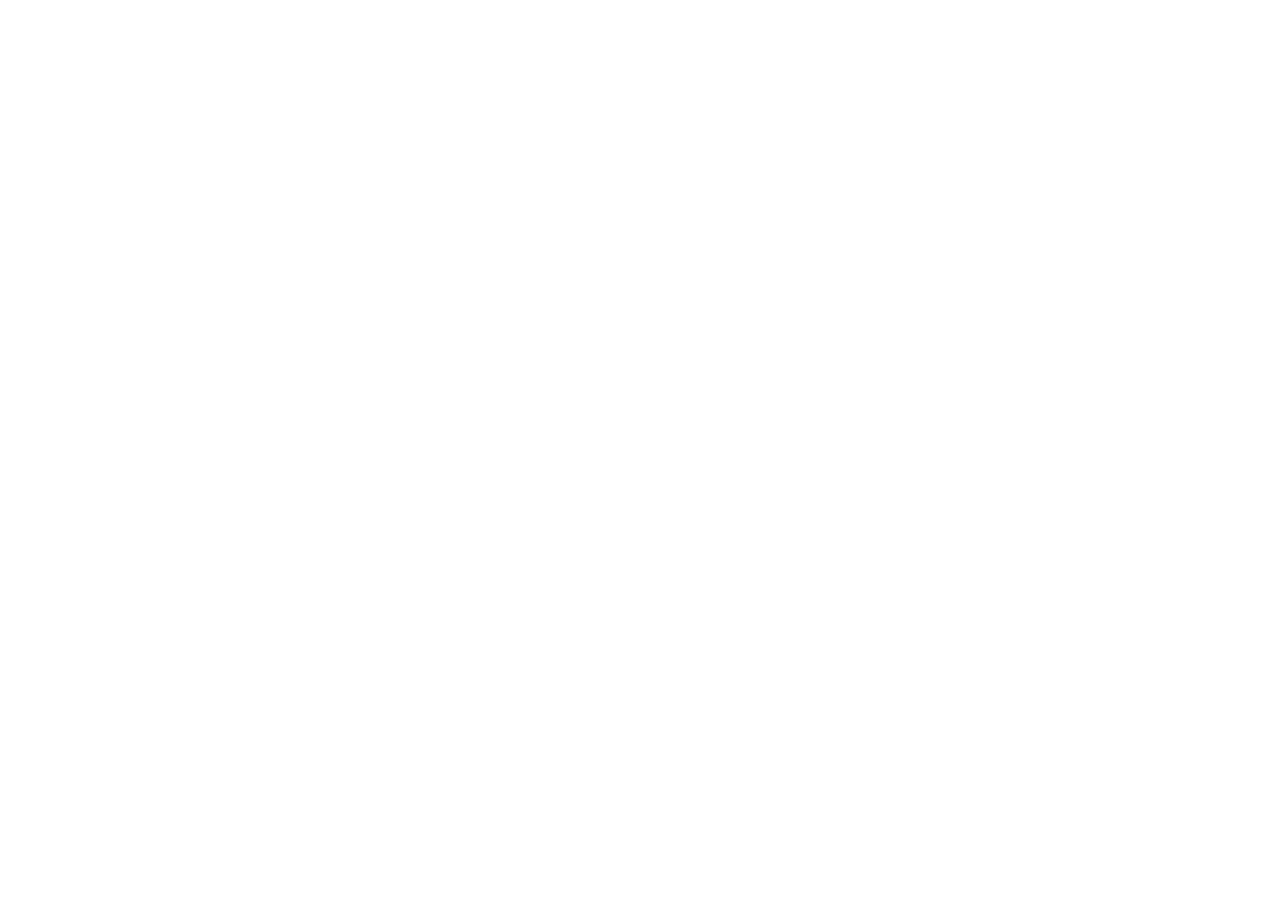
==== index.html @ 347a0964 "first commit" ====
<!DOCTYPE html>
<html lang="en">
  <head>
    <title>SKY PNR||</title>
    <!-- Required meta tags -->
    <meta charset="utf-8" />
    <meta
      name="viewport"
      content="width=device-width, initial-scale=1, shrink-to-fit=no"
    />
    <!-- Bootstrap CSS v5.2.0-beta1 -->
    <link
      rel="stylesheet"
      href="https://cdn.jsdelivr.net/npm/bootstrap@5.2.0-beta1/dist/css/bootstrap.min.css"
      integrity="sha384-0evHe/X+R7YkIZDRvuzKMRqM+OrBnVFBL6DOitfPri4tjfHxaWutUpFmBp4vmVor"
      crossorigin="anonymous"
    />
  </head>
  <body>
    <!-- Bootstrap JavaScript Libraries -->
    <script
      src="https://cdn.jsdelivr.net/npm/@popperjs/core@2.11.5/dist/umd/popper.min.js"
      integrity="sha384-Xe+8cL9oJa6tN/veChSP7q+mnSPaj5Bcu9mPX5F5xIGE0DVittaqT5lorf0EI7Vk"
      crossorigin="anonymous"
    ></script>

    <script
      src="https://cdn.jsdelivr.net/npm/bootstrap@5.2.0-beta1/dist/js/bootstrap.min.js"
      integrity="sha384-kjU+l4N0Yf4ZOJErLsIcvOU2qSb74wXpOhqTvwVx3OElZRweTnQ6d31fXEoRD1Jy"
      crossorigin="anonymous"
    ></script>
  </body>
</html>
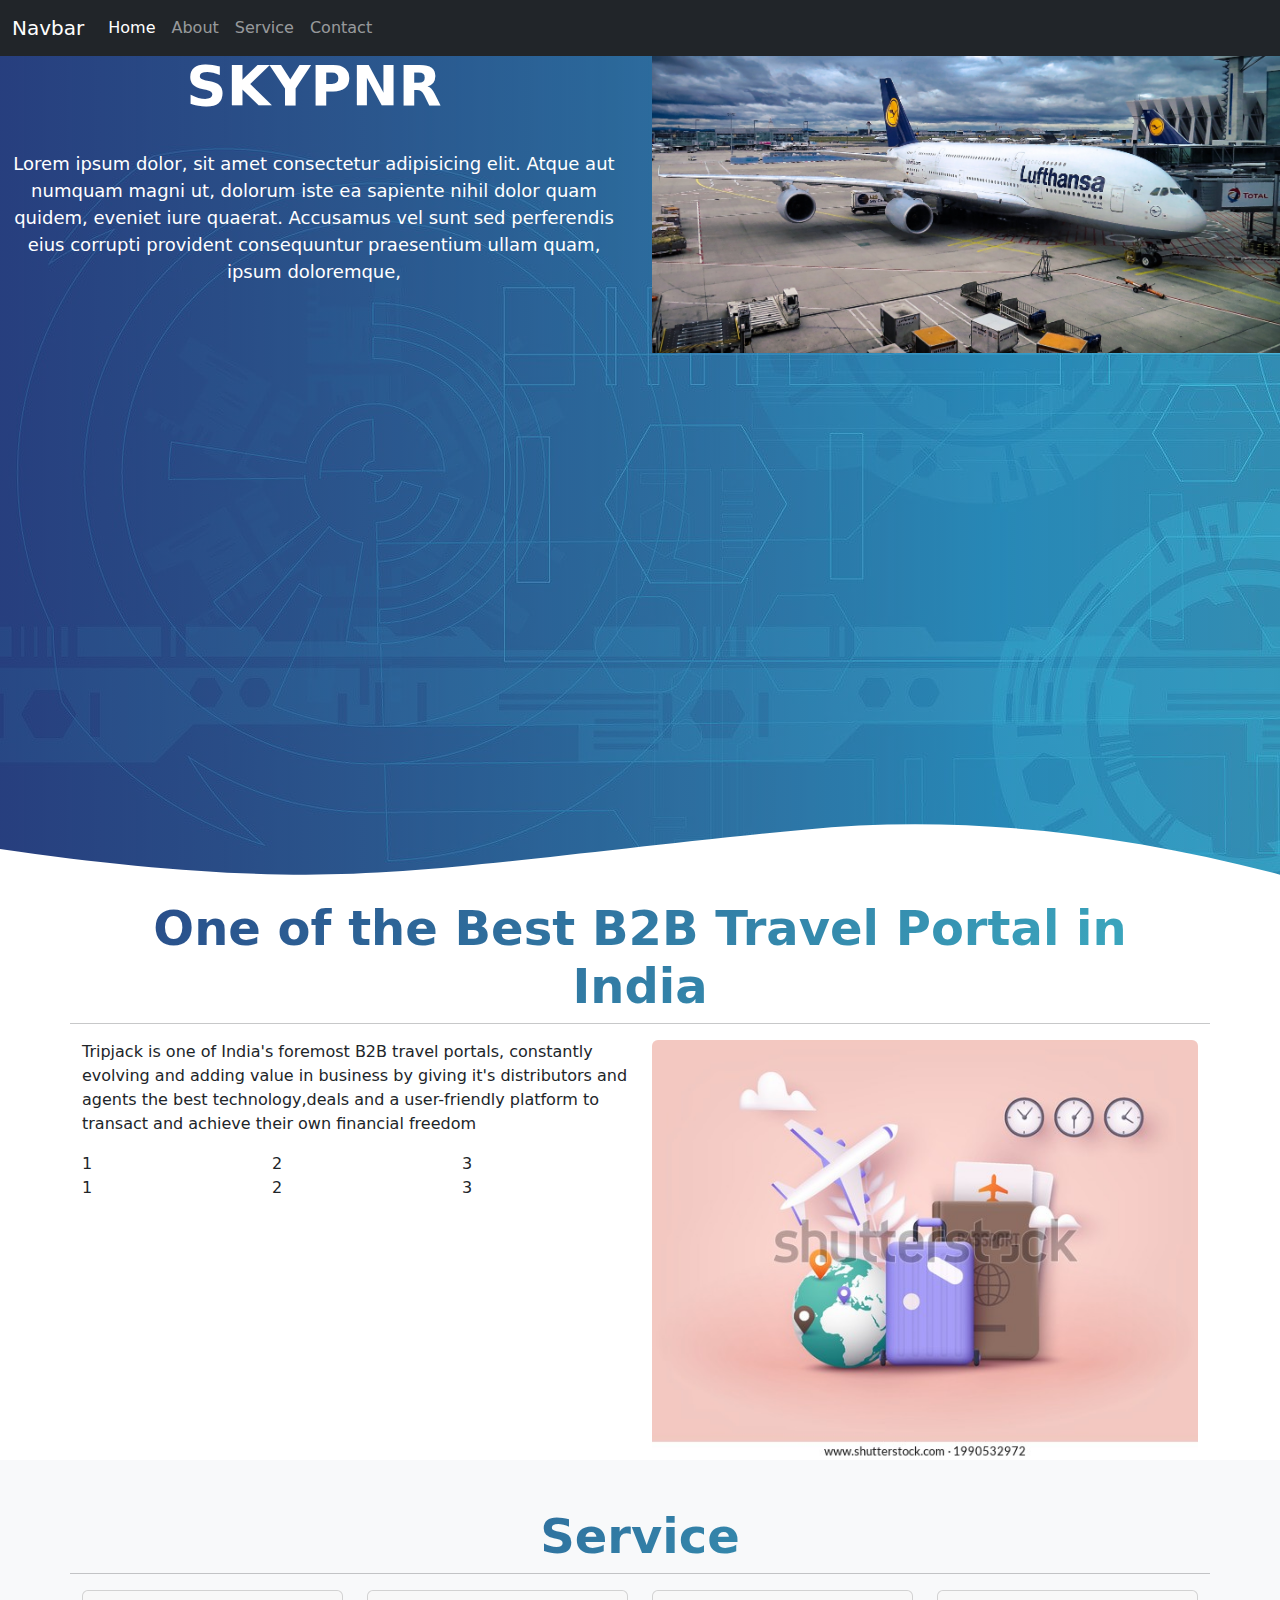
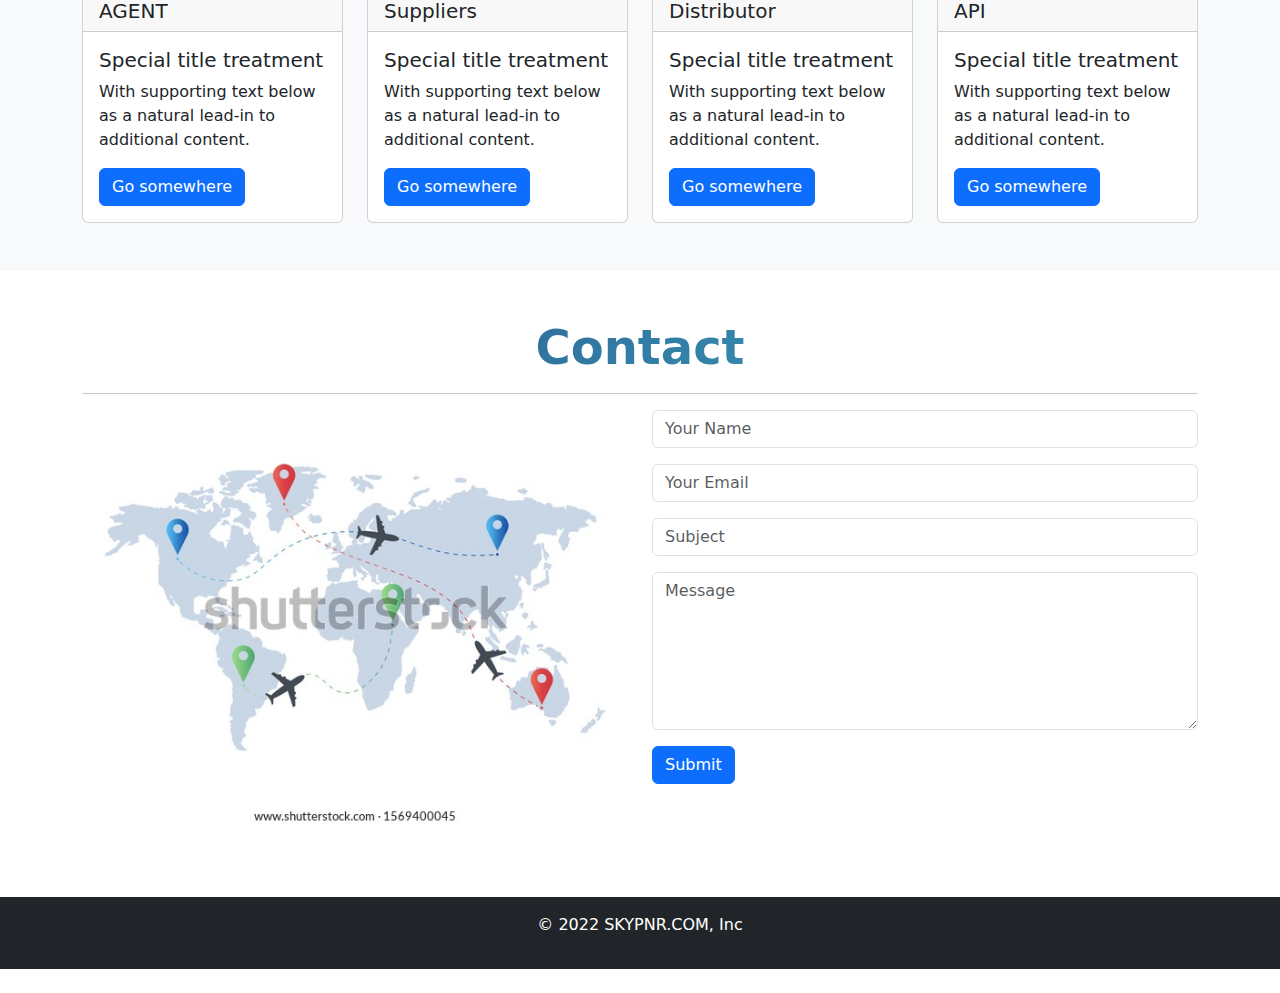
==== commit 4d7c7649: "2nd commit" ====
--- a/index.html
+++ b/index.html
@@ -1,33 +1,276 @@
 <!DOCTYPE html>
 <html lang="en">
   <head>
-    <title>SKY PNR||</title>
-    <!-- Required meta tags -->
     <meta charset="utf-8" />
-    <meta
-      name="viewport"
-      content="width=device-width, initial-scale=1, shrink-to-fit=no"
+    <meta name="viewport" content="width=device-width, initial-scale=1" />
+    <title>Bootstrap demo</title>
+    <link
+      href="https://cdn.jsdelivr.net/npm/bootstrap@5.2.0-beta1/dist/css/bootstrap.min.css"
+      rel="stylesheet"
     />
-    <!-- Bootstrap CSS v5.2.0-beta1 -->
-    <link
-      rel="stylesheet"
-      href="https://cdn.jsdelivr.net/npm/bootstrap@5.2.0-beta1/dist/css/bootstrap.min.css"
-      integrity="sha384-0evHe/X+R7YkIZDRvuzKMRqM+OrBnVFBL6DOitfPri4tjfHxaWutUpFmBp4vmVor"
-      crossorigin="anonymous"
-    />
+    <link rel="stylesheet" type="" href="css/style.css" />
   </head>
   <body>
-    <!-- Bootstrap JavaScript Libraries -->
-    <script
-      src="https://cdn.jsdelivr.net/npm/@popperjs/core@2.11.5/dist/umd/popper.min.js"
-      integrity="sha384-Xe+8cL9oJa6tN/veChSP7q+mnSPaj5Bcu9mPX5F5xIGE0DVittaqT5lorf0EI7Vk"
-      crossorigin="anonymous"
-    ></script>
-
-    <script
-      src="https://cdn.jsdelivr.net/npm/bootstrap@5.2.0-beta1/dist/js/bootstrap.min.js"
-      integrity="sha384-kjU+l4N0Yf4ZOJErLsIcvOU2qSb74wXpOhqTvwVx3OElZRweTnQ6d31fXEoRD1Jy"
-      crossorigin="anonymous"
-    ></script>
+    <!-- navbar -->
+    <nav class="navbar navbar-expand-lg navbar-dark bg-dark fixed-top">
+      <div class="container-fluid">
+        <a class="navbar-brand" href="#">Navbar</a>
+        <button
+          class="navbar-toggler"
+          type="button"
+          data-bs-toggle="collapse"
+          data-bs-target="#navbarSupportedContent"
+          aria-controls="navbarSupportedContent"
+          aria-expanded="false"
+          aria-label="Toggle navigation"
+        >
+          <span class="navbar-toggler-icon"></span>
+        </button>
+        <div class="collapse navbar-collapse" id="navbarSupportedContent">
+          <ul class="navbar-nav me-auto mb-2 mb-lg-0">
+            <li class="nav-item">
+              <a class="nav-link active" aria-current="page" href="#">Home</a>
+            </li>
+            <li class="nav-item">
+              <a class="nav-link" aria-current="page" href="index.html#about"
+                >About</a
+              >
+            </li>
+            <li class="nav-item">
+              <a class="nav-link" aria-current="page" href="index.html#service"
+                >Service</a
+              >
+            </li>
+            <li class="nav-item">
+              <a class="nav-link" aria-current="page" href="index.html#contact"
+                >Contact</a
+              >
+            </li>
+          </ul>
+        </div>
+      </div>
+    </nav>
+    <!-- navbar -->
+    <!-- hero section -->
+    <section id="hero" class="hero-section">
+      <div class="wave">
+        <svg
+          width="100%"
+          height="355px"
+          viewBox="0 0 1920 355"
+          version="1.1"
+          xmlns="http://www.w3.org/2000/svg"
+          xmlns:xlink="http://www.w3.org/1999/xlink"
+        >
+          <g
+            id="Page-1"
+            stroke="none"
+            stroke-width="1"
+            fill="none"
+            fill-rule="evenodd"
+          >
+            <g
+              id="Apple-TV"
+              transform="translate(0.000000, -402.000000)"
+              fill="#FFFFFF"
+            >
+              <path
+                d="M0,439.134243 C175.04074,464.89273 327.944386,477.771974 458.710937,477.771974 C654.860765,477.771974 870.645295,442.632362 1205.9828,410.192501 C1429.54114,388.565926 1667.54687,411.092417 1920,477.771974 L1920,757 L1017.15166,757 L0,757 L0,439.134243 Z"
+                id="Path"
+              ></path>
+            </g>
+          </g>
+        </svg>
+      </div>
+      <div class="container-fluid p-0">
+        <div class="row">
+          <div class="col-md-6 m-auto text-center">
+            <h1>SKYPNR</h1>
+            <p>
+              Lorem ipsum dolor, sit amet consectetur adipisicing elit. Atque
+              aut numquam magni ut, dolorum iste ea sapiente nihil dolor quam
+              quidem, eveniet iure quaerat. Accusamus vel sunt sed perferendis
+              eius corrupti provident consequuntur praesentium ullam quam, ipsum
+              doloremque,
+            </p>
+          </div>
+          <div class="col-md-6">
+            <img
+              src="images/pexels-pixabay-358220.jpg"
+              class="img-fluid img-responsive center-block d-block mx-auto"
+              alt=""
+            />
+          </div>
+        </div>
+      </div>
+    </section>
+    <!-- hero section -->
+    <!-- About section -->
+    <section id="about" class="">
+      <div class="container">
+        <div class="row">
+          <h1 class="text-center section-heading">
+            One of the Best B2B Travel Portal in India
+          </h1>
+          <hr />
+          <div class="col-md-6">
+            <p>
+              Tripjack is one of India's foremost B2B travel portals, constantly
+              evolving and adding value in business by giving it's distributors
+              and agents the best technology,deals and a user-friendly platform
+              to transact and achieve their own financial freedom
+            </p>
+            <div class="row">
+              <div class="col-md-4">1</div>
+              <div class="col-md-4">2</div>
+              <div class="col-md-4">3</div>
+              <div class="col-md-4">1</div>
+              <div class="col-md-4">2</div>
+              <div class="col-md-4">3</div>
+            </div>
+          </div>
+          <div class="col-md-6">
+            <img
+              src="images/business-trip-banner-passport-tickets-600w-1990532972.jpg"
+              class="img-fluid rounded-top"
+              alt=""
+            />
+          </div>
+        </div>
+      </div>
+    </section>
+    <!-- About section -->
+    <!-- service section -->
+    <section id="service" class="bg-light py-5">
+      <div class="container">
+        <div class="row">
+          <h1 class="text-center section-heading">Service</h1>
+          <hr />
+          <div class="col-md-3">
+            <div class="card">
+              <h5 class="card-header">AGENT</h5>
+              <div class="card-body">
+                <h5 class="card-title">Special title treatment</h5>
+                <p class="card-text">
+                  With supporting text below as a natural lead-in to additional
+                  content.
+                </p>
+                <a href="#" class="btn btn-primary">Go somewhere</a>
+              </div>
+            </div>
+          </div>
+          <div class="col-md-3">
+            <div class="card">
+              <h5 class="card-header">Suppliers</h5>
+              <div class="card-body">
+                <h5 class="card-title">Special title treatment</h5>
+                <p class="card-text">
+                  With supporting text below as a natural lead-in to additional
+                  content.
+                </p>
+                <a href="#" class="btn btn-primary">Go somewhere</a>
+              </div>
+            </div>
+          </div>
+          <div class="col-md-3">
+            <div class="card">
+              <h5 class="card-header">Distributor</h5>
+              <div class="card-body">
+                <h5 class="card-title">Special title treatment</h5>
+                <p class="card-text">
+                  With supporting text below as a natural lead-in to additional
+                  content.
+                </p>
+                <a href="#" class="btn btn-primary">Go somewhere</a>
+              </div>
+            </div>
+          </div>
+          <div class="col-md-3">
+            <div class="card">
+              <h5 class="card-header">API</h5>
+              <div class="card-body">
+                <h5 class="card-title">Special title treatment</h5>
+                <p class="card-text">
+                  With supporting text below as a natural lead-in to additional
+                  content.
+                </p>
+                <a href="#" class="btn btn-primary">Go somewhere</a>
+              </div>
+            </div>
+          </div>
+        </div>
+      </div>
+    </section>
+    <!-- service section -->
+    <!-- faq section -->
+    <!-- faq section -->
+    <!-- contact section -->
+    <section id="contact" class="py-5">
+      <div class="container">
+        <h1 class="text-center section-heading">Contact</h1>
+        <hr />
+        <div class="row">
+          <div class="col-md-6">
+            <img
+              src="images/airplane-routes-on-world-map-600w-1569400045.jpg"
+              class="img-fluid rounded-top"
+              alt=""
+            />
+          </div>
+          <div class="col-md-6">
+            <form>
+              <div class="mb-3">
+                <input
+                  type="text"
+                  class="form-control"
+                  id=""
+                  placeholder="Your Name"
+                />
+              </div>
+              <div class="mb-3">
+                <input
+                  type="email"
+                  class="form-control"
+                  id=""
+                  placeholder="Your Email"
+                />
+              </div>
+              <div class="mb-3">
+                <input
+                  type="text"
+                  class="form-control"
+                  id=""
+                  placeholder="Subject"
+                />
+              </div>
+              <div class="mb-3">
+                <textarea
+                  class="form-control"
+                  name="message"
+                  rows="6"
+                  placeholder="Message"
+                  required=""
+                ></textarea>
+              </div>
+              <button type="submit" class="btn btn-primary">Submit</button>
+            </form>
+          </div>
+        </div>
+      </div>
+    </section>
+    <!-- Footer -->
+    <div class="container-fluid px-0">
+      <footer class="py-3 my-4 bg-dark">
+        <p class="text-center text-white">&copy; 2022 SKYPNR.COM, Inc</p>
+      </footer>
+    </div>
+    <!-- Footer -->
+    <!-- contact section -->
+    <!-- hero section -->
+    <!-- hero section -->
+    <!-- hero section -->
+    <!-- hero section -->
+    <!-- hero section -->
+    <script src="https://cdn.jsdelivr.net/npm/bootstrap@5.2.0-beta1/dist/js/bootstrap.bundle.min.js"></script>
   </body>
 </html>
--- a/css/style.css
+++ b/css/style.css
@@ -0,0 +1,42 @@
+* {
+  padding: 0;
+  margin: 0;
+}
+section {
+  overflow: hidden;
+}
+.hero-section {
+  background: linear-gradient(
+      to right,
+      rgba(39, 70, 133, 0.8) 0%,
+      rgb(61 179 197 / 56%) 100%
+    ),
+    url(../images/hero-bg.jpg);
+  position: relative;
+  height: 100vh;
+  min-height: 880px;
+}
+.section-heading {
+  font-size: 3rem;
+  font-weight: 700;
+  background: linear-gradient(-45deg, #3db3c5, #274685);
+  -webkit-background-clip: text;
+  -webkit-text-fill-color: transparent;
+}
+.hero-section .wave {
+  width: 100%;
+  overflow: hidden;
+  position: absolute;
+  z-index: 1;
+  bottom: -220px;
+}
+.hero-section h1 {
+  font-size: 3.5rem;
+  color: #fff;
+  font-weight: 700;
+  margin-bottom: 30px;
+}
+.hero-section p {
+  font-size: 18px;
+  color: #fff;
+}
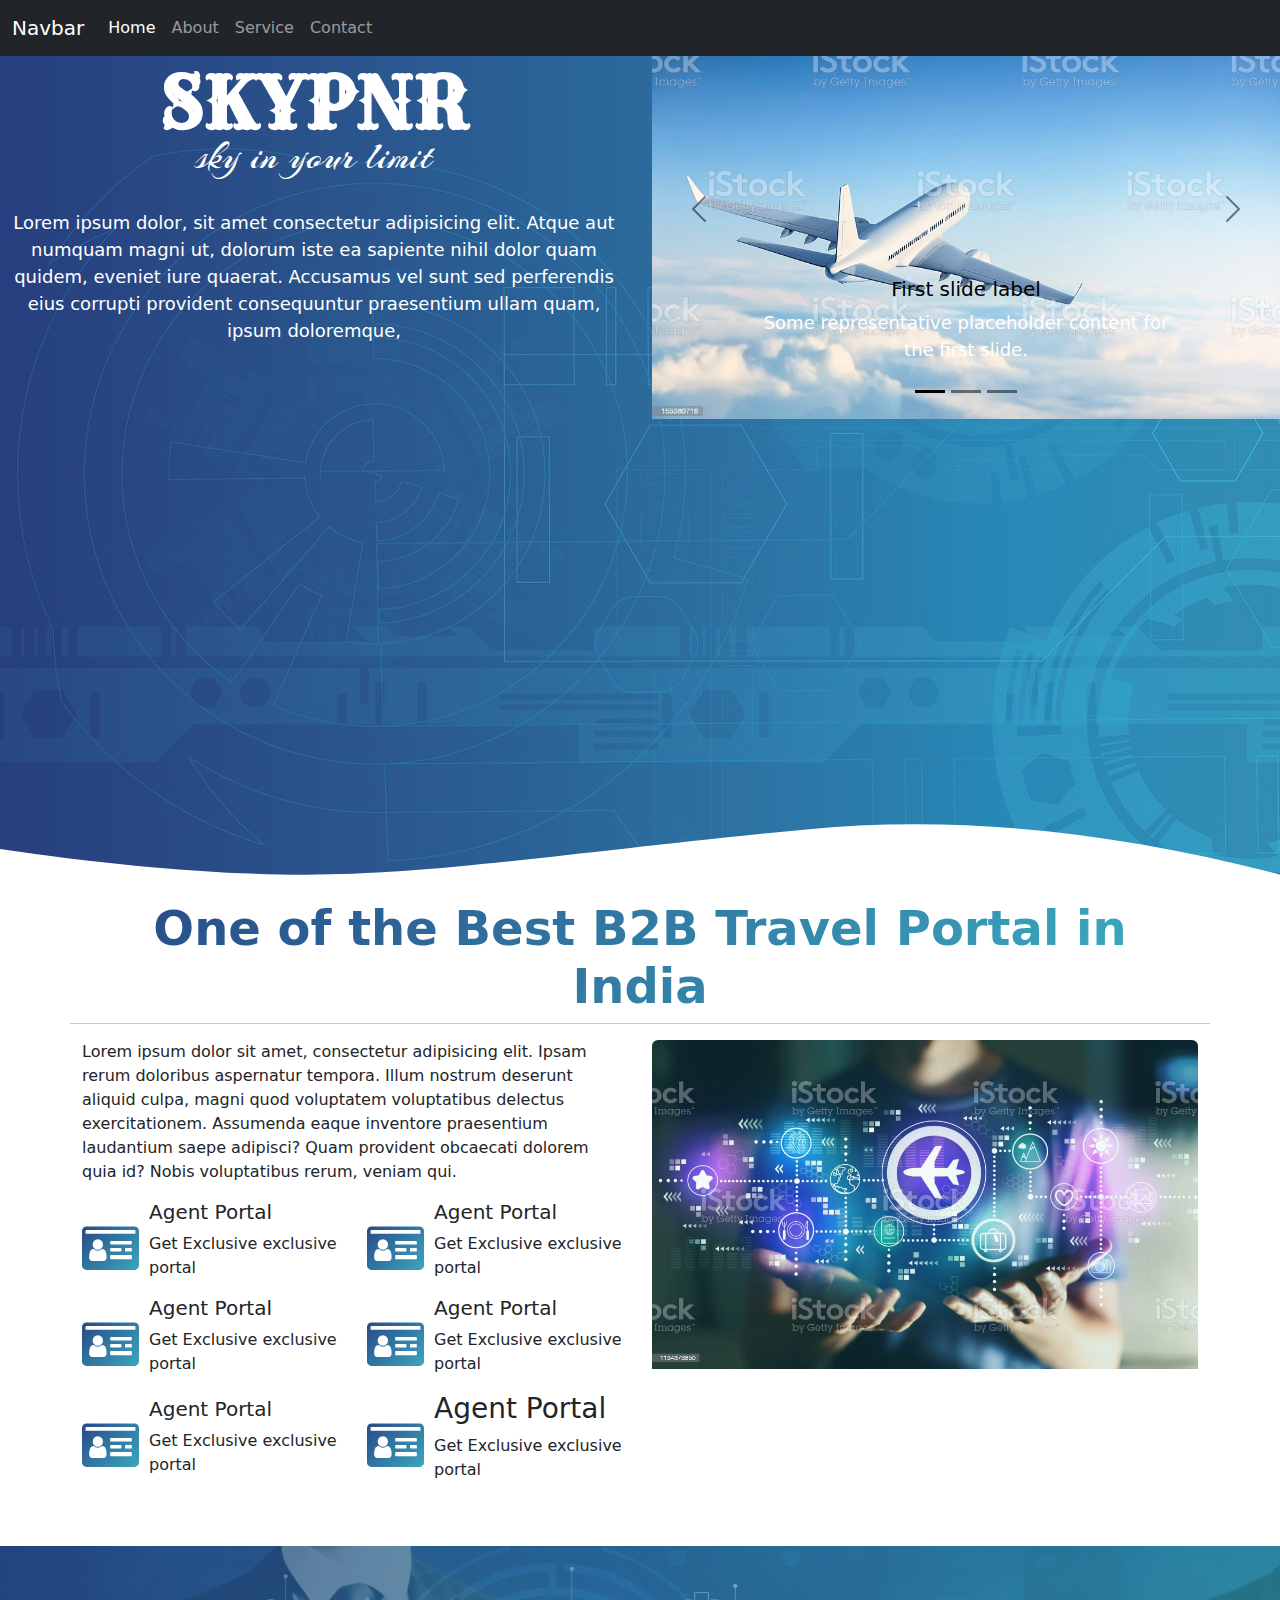
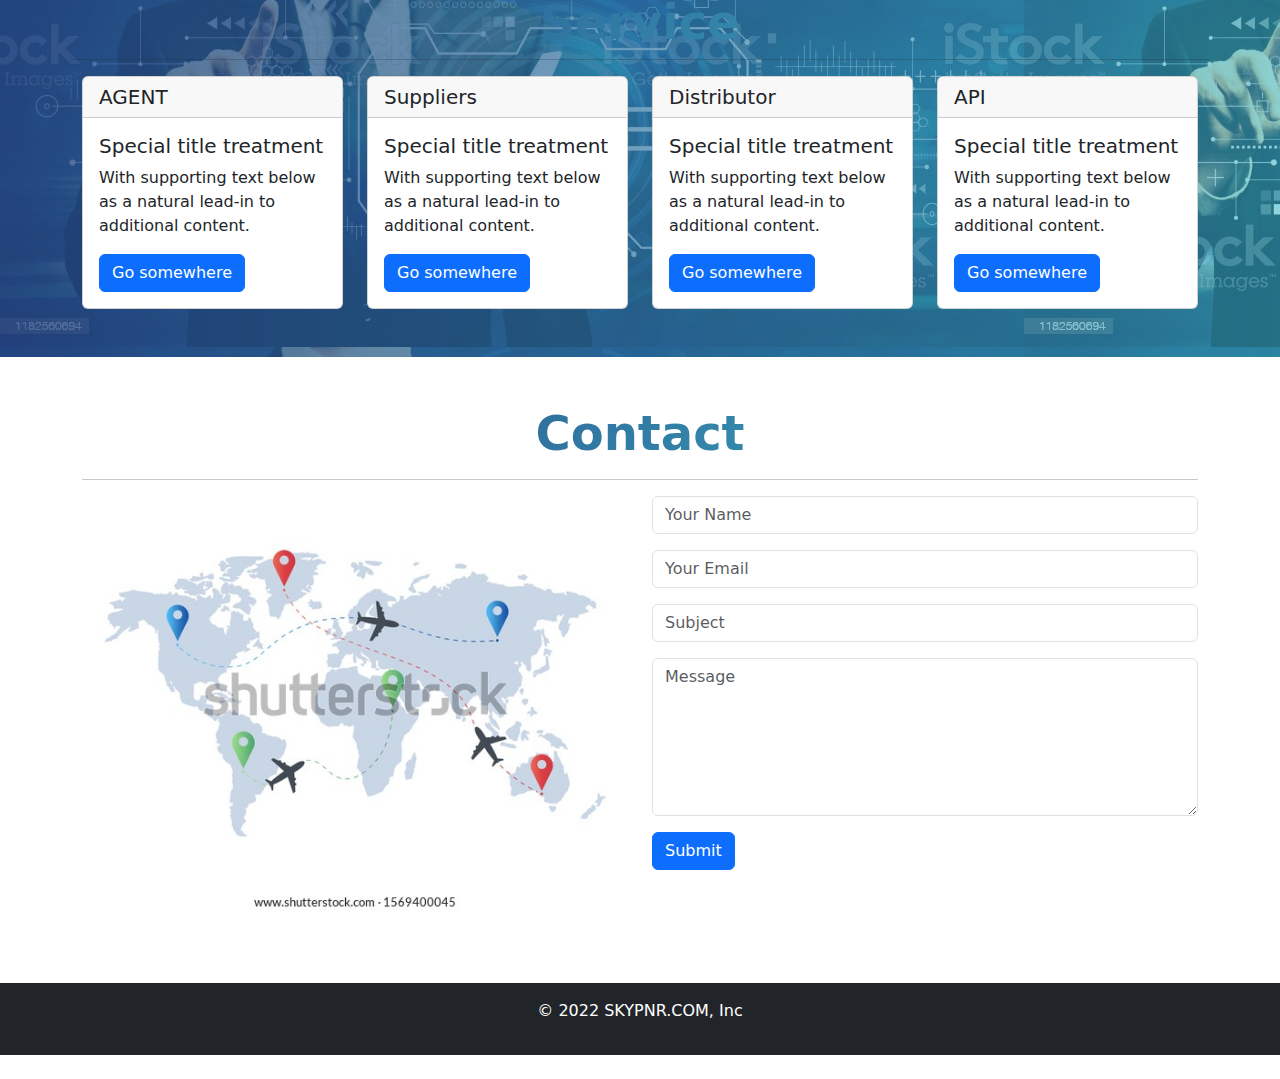
==== commit 7578bd28: "third commit" ====
--- a/index.html
+++ b/index.html
@@ -3,9 +3,17 @@
   <head>
     <meta charset="utf-8" />
     <meta name="viewport" content="width=device-width, initial-scale=1" />
-    <title>Bootstrap demo</title>
+    <title>SKY PNR|| B2B Travel Portal</title>
     <link
       href="https://cdn.jsdelivr.net/npm/bootstrap@5.2.0-beta1/dist/css/bootstrap.min.css"
+      rel="stylesheet"
+    />
+    <link
+      rel="stylesheet"
+      href="https://cdnjs.cloudflare.com/ajax/libs/font-awesome/4.7.0/css/font-awesome.min.css"
+    />
+    <link
+      href="https://fonts.googleapis.com/css2?family=Arizonia&family=Bungee+Inline&family=Rye&display=swap"
       rel="stylesheet"
     />
     <link rel="stylesheet" type="" href="css/style.css" />
@@ -86,6 +94,7 @@
         <div class="row">
           <div class="col-md-6 m-auto text-center">
             <h1>SKYPNR</h1>
+            <h3>sky in your limit</h3>
             <p>
               Lorem ipsum dolor, sit amet consectetur adipisicing elit. Atque
               aut numquam magni ut, dolorum iste ea sapiente nihil dolor quam
@@ -95,11 +104,102 @@
             </p>
           </div>
           <div class="col-md-6">
-            <img
-              src="images/pexels-pixabay-358220.jpg"
-              class="img-fluid img-responsive center-block d-block mx-auto"
-              alt=""
-            />
+            <div
+              id="carouselExampleDark"
+              class="carousel carousel-dark slide"
+              data-bs-ride="carousel"
+            >
+              <div class="carousel-indicators">
+                <button
+                  type="button"
+                  data-bs-target="#carouselExampleDark"
+                  data-bs-slide-to="0"
+                  class="active"
+                  aria-current="true"
+                  aria-label="Slide 1"
+                ></button>
+                <button
+                  type="button"
+                  data-bs-target="#carouselExampleDark"
+                  data-bs-slide-to="1"
+                  aria-label="Slide 2"
+                ></button>
+                <button
+                  type="button"
+                  data-bs-target="#carouselExampleDark"
+                  data-bs-slide-to="2"
+                  aria-label="Slide 3"
+                ></button>
+              </div>
+              <div class="carousel-inner">
+                <div class="carousel-item active" data-bs-interval="10000">
+                  <img
+                    src="/images/istockphoto-155380716-1024x1024.jpg"
+                    class="d-block w-100"
+                    alt="..."
+                  />
+                  <div class="carousel-caption d-none d-md-block">
+                    <h5>First slide label</h5>
+                    <p>
+                      Some representative placeholder content for the first
+                      slide.
+                    </p>
+                  </div>
+                </div>
+                <div class="carousel-item" data-bs-interval="2000">
+                  <img
+                    src="/images/istockphoto-806985784-1024x1024.jpg"
+                    class="d-block w-100"
+                    alt="..."
+                  />
+                  <div class="carousel-caption d-none d-md-block">
+                    <h5>Second slide label</h5>
+                    <p>
+                      Some representative placeholder content for the second
+                      slide.
+                    </p>
+                  </div>
+                </div>
+                <div class="carousel-item">
+                  <img
+                    src="/images/istockphoto-164649689-1024x1024.jpg"
+                    class="d-block w-100"
+                    alt="..."
+                  />
+                  <div class="carousel-caption d-none d-md-block">
+                    <h5>Third slide label</h5>
+                    <p>
+                      Some representative placeholder content for the third
+                      slide.
+                    </p>
+                  </div>
+                </div>
+              </div>
+              <button
+                class="carousel-control-prev"
+                type="button"
+                data-bs-target="#carouselExampleDark"
+                data-bs-slide="prev"
+              >
+                <span
+                  class="carousel-control-prev-icon"
+                  aria-hidden="true"
+                ></span>
+                <span class="visually-hidden">Previous</span>
+              </button>
+              <button
+                class="carousel-control-next"
+                type="button"
+                data-bs-target="#carouselExampleDark"
+                data-bs-slide="next"
+              >
+                <span
+                  class="carousel-control-next-icon"
+                  aria-hidden="true"
+                ></span>
+                <span class="visually-hidden">Next</span>
+              </button>
+            </div>
           </div>
         </div>
       </div>
@@ -108,30 +208,68 @@
     <!-- About section -->
     <section id="about" class="">
       <div class="container">
-        <div class="row">
+        <div class="row pb-5">
           <h1 class="text-center section-heading">
             One of the Best B2B Travel Portal in India
           </h1>
           <hr />
           <div class="col-md-6">
             <p>
-              Tripjack is one of India's foremost B2B travel portals, constantly
-              evolving and adding value in business by giving it's distributors
-              and agents the best technology,deals and a user-friendly platform
-              to transact and achieve their own financial freedom
+              Lorem ipsum dolor sit amet, consectetur adipisicing elit. Ipsam
+              rerum doloribus aspernatur tempora. Illum nostrum deserunt aliquid
+              culpa, magni quod voluptatem voluptatibus delectus exercitationem.
+              Assumenda eaque inventore praesentium laudantium saepe adipisci?
+              Quam provident obcaecati dolorem quia id? Nobis voluptatibus
+              rerum, veniam qui.
             </p>
             <div class="row">
-              <div class="col-md-4">1</div>
-              <div class="col-md-4">2</div>
-              <div class="col-md-4">3</div>
-              <div class="col-md-4">1</div>
-              <div class="col-md-4">2</div>
-              <div class="col-md-4">3</div>
+              <div class="col-md-6 d-flex m-auto">
+                <i class="fa fa-id-card" aria-hidden="true"></i>
+                <div>
+                  <h5>Agent Portal</h5>
+                  <p>Get Exclusive exclusive portal</p>
+                </div>
+              </div>
+              <div class="col-md-6 d-flex m-auto">
+                <i class="fa fa-id-card" aria-hidden="true"></i>
+                <div>
+                  <h5>Agent Portal</h5>
+                  <p>Get Exclusive exclusive portal</p>
+                </div>
+              </div>
+              <div class="col-md-6 d-flex m-auto">
+                <i class="fa fa-id-card" aria-hidden="true"></i>
+                <div>
+                  <h5>Agent Portal</h5>
+                  <p>Get Exclusive exclusive portal</p>
+                </div>
+              </div>
+              <div class="col-md-6 d-flex m-auto">
+                <i class="fa fa-id-card" aria-hidden="true"></i>
+                <div>
+                  <h5>Agent Portal</h5>
+                  <p>Get Exclusive exclusive portal</p>
+                </div>
+              </div>
+              <div class="col-md-6 d-flex m-auto">
+                <i class="fa fa-id-card" aria-hidden="true"></i>
+                <div>
+                  <h5>Agent Portal</h5>
+                  <p>Get Exclusive exclusive portal</p>
+                </div>
+              </div>
+              <div class="col-md-6 d-flex m-auto">
+                <i class="fa fa-id-card" aria-hidden="true"></i>
+                <div>
+                  <h3>Agent Portal</h3>
+                  <p>Get Exclusive exclusive portal</p>
+                </div>
+              </div>
             </div>
           </div>
           <div class="col-md-6">
             <img
-              src="images/business-trip-banner-passport-tickets-600w-1990532972.jpg"
+              src="images/istockphoto-1134373850-1024x1024.jpg"
               class="img-fluid rounded-top"
               alt=""
             />
@@ -141,7 +279,7 @@
     </section>
     <!-- About section -->
     <!-- service section -->
-    <section id="service" class="bg-light py-5">
+    <section id="service" class="service-section bg-light py-5">
       <div class="container">
         <div class="row">
           <h1 class="text-center section-heading">Service</h1>
--- a/css/style.css
+++ b/css/style.css
@@ -2,6 +2,7 @@
   padding: 0;
   margin: 0;
 }
+
 section {
   overflow: hidden;
 }
@@ -31,12 +32,41 @@
   bottom: -220px;
 }
 .hero-section h1 {
-  font-size: 3.5rem;
+  font-size: 4.5rem;
   color: #fff;
   font-weight: 700;
-  margin-bottom: 30px;
+  font-family: "Rye", cursive;
+}
+.hero-section h3 {
+  font-size: 40px;
+  color: #fff;
+  font-family: "Arizonia", cursive;
+  position: relative;
+  top: -20px;
 }
 .hero-section p {
   font-size: 18px;
   color: #fff;
 }
+.fa {
+  font-size: 50px;
+  background: linear-gradient(-45deg, #3db3c5, #274685);
+  -webkit-background-clip: text;
+  -webkit-text-fill-color: transparent;
+  padding-right: 10px;
+  text-align: center;
+  margin: auto;
+}
+img.heroImg {
+  position: relative;
+  top: 10px;
+}
+.service-section {
+  background: linear-gradient(
+      to right,
+      rgba(39, 70, 133, 0.8) 0%,
+      rgb(61 179 197 / 56%) 100%
+    ),
+    url(../images/istockphoto-1182560694-1024x1024.jpg);
+  position: relative;
+}
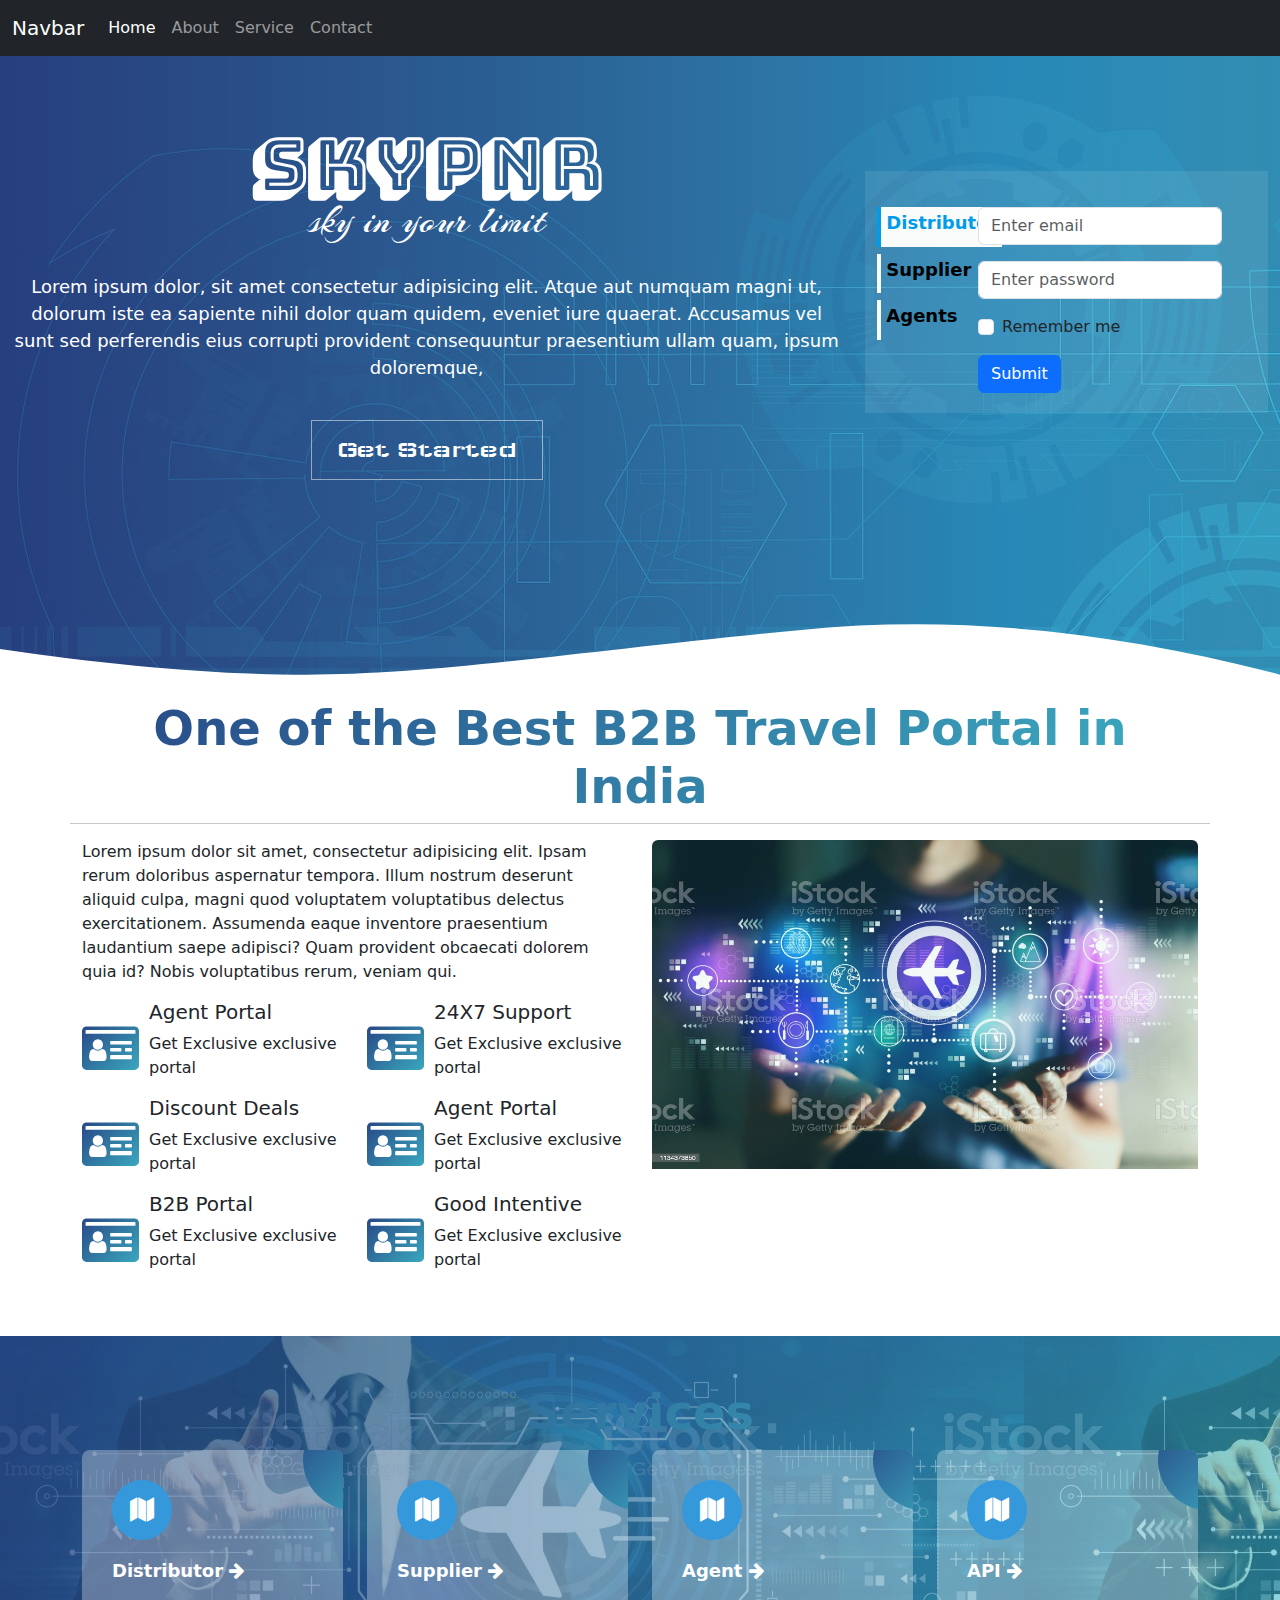
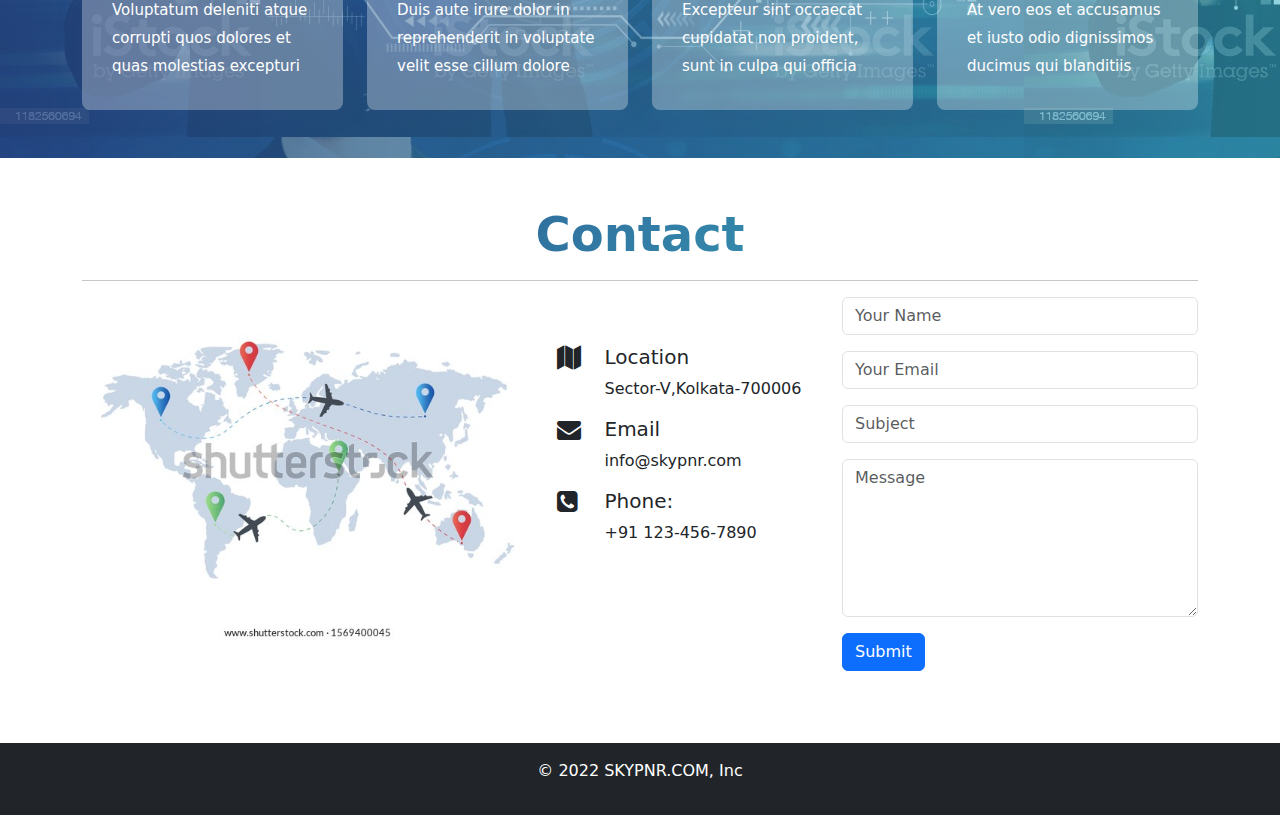
==== commit 59c17a6d: "fourth commit" ====
--- a/index.html
+++ b/index.html
@@ -13,7 +13,7 @@
       href="https://cdnjs.cloudflare.com/ajax/libs/font-awesome/4.7.0/css/font-awesome.min.css"
     />
     <link
-      href="https://fonts.googleapis.com/css2?family=Arizonia&family=Bungee+Inline&family=Rye&display=swap"
+      href="https://fonts.googleapis.com/css2?family=Arizonia&family=Bungee+Inline&family=Bungee+Shade&family=Wallpoet&display=swap"
       rel="stylesheet"
     />
     <link rel="stylesheet" type="" href="css/style.css" />
@@ -90,9 +90,9 @@
           </g>
         </svg>
       </div>
-      <div class="container-fluid p-0">
-        <div class="row">
-          <div class="col-md-6 m-auto text-center">
+      <div class="container-fluid">
+        <div class="row py-5">
+          <div class="col-md-8 m-auto text-center">
             <h1>SKYPNR</h1>
             <h3>sky in your limit</h3>
             <p>
@@ -102,104 +102,165 @@
               eius corrupti provident consequuntur praesentium ullam quam, ipsum
               doloremque,
             </p>
-          </div>
-          <div class="col-md-6">
-            <div
-              id="carouselExampleDark"
-              class="carousel carousel-dark slide"
-              data-bs-ride="carousel"
+            <br />
+            <a href="index.html#about">
+              <button class="btnfos-5" role="button">Get Started</button></a
             >
-              <div class="carousel-indicators">
-                <button
-                  type="button"
-                  data-bs-target="#carouselExampleDark"
-                  data-bs-slide-to="0"
-                  class="active"
-                  aria-current="true"
-                  aria-label="Slide 1"
-                ></button>
-                <button
-                  type="button"
-                  data-bs-target="#carouselExampleDark"
-                  data-bs-slide-to="1"
-                  aria-label="Slide 2"
-                ></button>
-                <button
-                  type="button"
-                  data-bs-target="#carouselExampleDark"
-                  data-bs-slide-to="2"
-                  aria-label="Slide 3"
-                ></button>
-              </div>
-              <div class="carousel-inner">
-                <div class="carousel-item active" data-bs-interval="10000">
-                  <img
-                    src="/images/istockphoto-155380716-1024x1024.jpg"
-                    class="d-block w-100"
-                    alt="..."
-                  />
-                  <div class="carousel-caption d-none d-md-block">
-                    <h5>First slide label</h5>
-                    <p>
-                      Some representative placeholder content for the first
-                      slide.
-                    </p>
+          </div>
+          <div class="col-md-4 py-5">
+            <!-- features section -->
+            <section id="features" class="features">
+              <div class="container">
+                <div class="row">
+                  <div class="col-lg-3 mt-3 mb-tg-0 order-2 order-lg-1">
+                    <ul class="nav nav-tabs flex-column">
+                      <li
+                        class="nav-item aos-init aos-animate"
+                        data-aos="fade-up"
+                      >
+                        <a
+                          class="nav-link show active"
+                          data-bs-toggle="tab"
+                          href="#tab-1"
+                          ><h4>Distributor</h4>
+                        </a>
+                      </li>
+                      <li
+                        class="nav-item mt-2 aos-init aos-animate"
+                        data-aos="fade-up"
+                        data-aos-delay="100"
+                      >
+                        <a class="nav-link" data-bs-toggle="tab" href="#tab-2"
+                          ><h4>Supplier</h4>
+                        </a>
+                      </li>
+                      <li
+                        class="nav-item mt-2 aos-init aos-animate"
+                        data-aos="fade-up"
+                        data-aos-delay="200"
+                      >
+                        <a class="nav-link" data-bs-toggle="tab" href="#tab-3"
+                          ><h4>Agents</h4>
+                        </a>
+                      </li>
+                    </ul>
                   </div>
-                </div>
-                <div class="carousel-item" data-bs-interval="2000">
-                  <img
-                    src="/images/istockphoto-806985784-1024x1024.jpg"
-                    class="d-block w-100"
-                    alt="..."
-                  />
-                  <div class="carousel-caption d-none d-md-block">
-                    <h5>Second slide label</h5>
-                    <p>
-                      Some representative placeholder content for the second
-                      slide.
-                    </p>
+                  <div
+                    class="col-lg-8 order-1 order-lg-2 aos-init aos-animate"
+                    data-aos="zoom-in"
+                  >
+                    <div class="tab-content">
+                      <div class="tab-pane show active" id="tab-1">
+                        <form action="/action_page.php">
+                          <div class="mb-3 mt-3">
+                            <input
+                              type="email"
+                              class="form-control"
+                              id="email"
+                              placeholder="Enter email"
+                              name="email"
+                            />
+                          </div>
+                          <div class="mb-3">
+                            <input
+                              type="password"
+                              class="form-control"
+                              id="pwd"
+                              placeholder="Enter password"
+                              name="pswd"
+                            />
+                          </div>
+                          <div class="form-check mb-3">
+                            <label class="form-check-label">
+                              <input
+                                class="form-check-input"
+                                type="checkbox"
+                                name="remember"
+                              />
+                              Remember me
+                            </label>
+                          </div>
+                          <button type="submit" class="btn btn-primary">
+                            Submit
+                          </button>
+                        </form>
+                      </div>
+                      <div class="tab-pane" id="tab-2">
+                        <form action="/action_page.php">
+                          <div class="mb-3 mt-3">
+                            <input
+                              type="email"
+                              class="form-control"
+                              id="email"
+                              placeholder="Enter email"
+                              name="email"
+                            />
+                          </div>
+                          <div class="mb-3">
+                            <input
+                              type="password"
+                              class="form-control"
+                              id="pwd"
+                              placeholder="Enter password"
+                              name="pswd"
+                            />
+                          </div>
+                          <div class="form-check mb-3">
+                            <label class="form-check-label">
+                              <input
+                                class="form-check-input"
+                                type="checkbox"
+                                name="remember"
+                              />
+                              Remember me
+                            </label>
+                          </div>
+                          <button type="submit" class="btn btn-primary">
+                            Submit
+                          </button>
+                        </form>
+                      </div>
+                      <div class="tab-pane" id="tab-3">
+                        <form action="/action_page.php">
+                          <div class="mb-3 mt-3">
+                            <input
+                              type="email"
+                              class="form-control"
+                              id="email"
+                              placeholder="Enter email"
+                              name="email"
+                            />
+                          </div>
+                          <div class="mb-3">
+                            <input
+                              type="password"
+                              class="form-control"
+                              id="pwd"
+                              placeholder="Enter password"
+                              name="pswd"
+                            />
+                          </div>
+                          <div class="form-check mb-3">
+                            <label class="form-check-label">
+                              <input
+                                class="form-check-input"
+                                type="checkbox"
+                                name="remember"
+                              />
+                              Remember me
+                            </label>
+                          </div>
+                          <button type="submit" class="btn btn-primary">
+                            Submit
+                          </button>
+                        </form>
+                      </div>
+                    </div>
                   </div>
                 </div>
-                <div class="carousel-item">
-                  <img
-                    src="/images/istockphoto-164649689-1024x1024.jpg"
-                    class="d-block w-100"
-                    alt="..."
-                  />
-                  <div class="carousel-caption d-none d-md-block">
-                    <h5>Third slide label</h5>
-                    <p>
-                      Some representative placeholder content for the third
-                      slide.
-                    </p>
-                  </div>
-                </div>
-              </div>
-              <button
-                class="carousel-control-prev"
-                type="button"
-                data-bs-target="#carouselExampleDark"
-                data-bs-slide="prev"
-              >
-                <span
-                  class="carousel-control-prev-icon"
-                  aria-hidden="true"
-                ></span>
-                <span class="visually-hidden">Previous</span>
-              </button>
-              <button
-                class="carousel-control-next"
-                type="button"
-                data-bs-target="#carouselExampleDark"
-                data-bs-slide="next"
-              >
-                <span
-                  class="carousel-control-next-icon"
-                  aria-hidden="true"
-                ></span>
-                <span class="visually-hidden">Next</span>
-              </button>
-            </div>
+              </div>
+            </section>
+            <!-- features section -->
           </div>
         </div>
       </div>
@@ -223,45 +284,45 @@
               rerum, veniam qui.
             </p>
             <div class="row">
-              <div class="col-md-6 d-flex m-auto">
-                <i class="fa fa-id-card" aria-hidden="true"></i>
+              <div class="col-sm-6 d-flex m-auto">
+                <i class="fa fa-id-card abt" aria-hidden="true"></i>
                 <div>
                   <h5>Agent Portal</h5>
                   <p>Get Exclusive exclusive portal</p>
                 </div>
               </div>
-              <div class="col-md-6 d-flex m-auto">
-                <i class="fa fa-id-card" aria-hidden="true"></i>
+              <div class="col-sm-6 d-flex m-auto">
+                <i class="fa fa-id-card abt" aria-hidden="true"></i>
+                <div>
+                  <h5>24X7 Support</h5>
+                  <p>Get Exclusive exclusive portal</p>
+                </div>
+              </div>
+              <div class="col-sm-6 d-flex m-auto">
+                <i class="fa fa-id-card abt" aria-hidden="true"></i>
+                <div>
+                  <h5>Discount Deals</h5>
+                  <p>Get Exclusive exclusive portal</p>
+                </div>
+              </div>
+              <div class="col-sm-6 d-flex m-auto">
+                <i class="fa fa-id-card abt" aria-hidden="true"></i>
                 <div>
                   <h5>Agent Portal</h5>
                   <p>Get Exclusive exclusive portal</p>
                 </div>
               </div>
-              <div class="col-md-6 d-flex m-auto">
-                <i class="fa fa-id-card" aria-hidden="true"></i>
+              <div class="col-sm-6 d-flex m-auto">
+                <i class="fa fa-id-card abt" aria-hidden="true"></i>
                 <div>
-                  <h5>Agent Portal</h5>
+                  <h5>B2B Portal</h5>
                   <p>Get Exclusive exclusive portal</p>
                 </div>
               </div>
-              <div class="col-md-6 d-flex m-auto">
-                <i class="fa fa-id-card" aria-hidden="true"></i>
+              <div class="col-sm-6 d-flex m-auto">
+                <i class="fa fa-id-card abt" aria-hidden="true"></i>
                 <div>
-                  <h5>Agent Portal</h5>
-                  <p>Get Exclusive exclusive portal</p>
-                </div>
-              </div>
-              <div class="col-md-6 d-flex m-auto">
-                <i class="fa fa-id-card" aria-hidden="true"></i>
-                <div>
-                  <h5>Agent Portal</h5>
-                  <p>Get Exclusive exclusive portal</p>
-                </div>
-              </div>
-              <div class="col-md-6 d-flex m-auto">
-                <i class="fa fa-id-card" aria-hidden="true"></i>
-                <div>
-                  <h3>Agent Portal</h3>
+                  <h5>Good Intentive</h5>
                   <p>Get Exclusive exclusive portal</p>
                 </div>
               </div>
@@ -279,61 +340,97 @@
     </section>
     <!-- About section -->
     <!-- service section -->
-    <section id="service" class="service-section bg-light py-5">
+    <section id="service" class="services">
       <div class="container">
-        <div class="row">
-          <h1 class="text-center section-heading">Service</h1>
-          <hr />
-          <div class="col-md-3">
-            <div class="card">
-              <h5 class="card-header">AGENT</h5>
-              <div class="card-body">
-                <h5 class="card-title">Special title treatment</h5>
-                <p class="card-text">
-                  With supporting text below as a natural lead-in to additional
-                  content.
-                </p>
-                <a href="#" class="btn btn-primary">Go somewhere</a>
-              </div>
+        <div class="row py-5">
+          <h1 class="text-center section-heading">Services</h1>
+          <div
+            class="col-md-6 col-lg-3 d-flex align-items-stretch mb-5 mb-lg-0"
+          >
+            <div
+              class="icon-box aos-init aos-animate"
+              data-aos="fade-up"
+              data-aos-delay="100"
+            >
+              <div class="icon">
+                <i class="fa fa-map fs-4" aria-hidden="true"></i>
+              </div>
+              <h4 class="title">
+                <a href=""
+                  >Distributor
+                  <i class="fa fa-arrow-right" aria-hidden="true"></i>
+                </a>
+              </h4>
+              <p class="description">
+                Voluptatum deleniti atque corrupti quos dolores et quas
+                molestias excepturi
+              </p>
             </div>
           </div>
-          <div class="col-md-3">
-            <div class="card">
-              <h5 class="card-header">Suppliers</h5>
-              <div class="card-body">
-                <h5 class="card-title">Special title treatment</h5>
-                <p class="card-text">
-                  With supporting text below as a natural lead-in to additional
-                  content.
-                </p>
-                <a href="#" class="btn btn-primary">Go somewhere</a>
-              </div>
+          <div
+            class="col-md-6 col-lg-3 d-flex align-items-stretch mb-5 mb-lg-0"
+          >
+            <div
+              class="icon-box aos-init aos-animate"
+              data-aos="fade-up"
+              data-aos-delay="200"
+            >
+              <div class="icon">
+                <i class="fa fa-map fs-4" aria-hidden="true"></i>
+              </div>
+              <h4 class="title">
+                <a href=""
+                  >Supplier <i class="fa fa-arrow-right" aria-hidden="true"></i
+                ></a>
+              </h4>
+              <p class="description">
+                Duis aute irure dolor in reprehenderit in voluptate velit esse
+                cillum dolore
+              </p>
             </div>
           </div>
-          <div class="col-md-3">
-            <div class="card">
-              <h5 class="card-header">Distributor</h5>
-              <div class="card-body">
-                <h5 class="card-title">Special title treatment</h5>
-                <p class="card-text">
-                  With supporting text below as a natural lead-in to additional
-                  content.
-                </p>
-                <a href="#" class="btn btn-primary">Go somewhere</a>
-              </div>
+          <div
+            class="col-md-6 col-lg-3 d-flex align-items-stretch mb-5 mb-lg-0"
+          >
+            <div
+              class="icon-box aos-init aos-animate"
+              data-aos="fade-up"
+              data-aos-delay="300"
+            >
+              <div class="icon">
+                <i class="fa fa-map fs-4" aria-hidden="true"></i>
+              </div>
+              <h4 class="title">
+                <a href=""
+                  >Agent <i class="fa fa-arrow-right" aria-hidden="true"></i
+                ></a>
+              </h4>
+              <p class="description">
+                Excepteur sint occaecat cupidatat non proident, sunt in culpa
+                qui officia
+              </p>
             </div>
           </div>
-          <div class="col-md-3">
-            <div class="card">
-              <h5 class="card-header">API</h5>
-              <div class="card-body">
-                <h5 class="card-title">Special title treatment</h5>
-                <p class="card-text">
-                  With supporting text below as a natural lead-in to additional
-                  content.
-                </p>
-                <a href="#" class="btn btn-primary">Go somewhere</a>
-              </div>
+          <div
+            class="col-md-6 col-lg-3 d-flex align-items-stretch mb-5 mb-lg-0"
+          >
+            <div
+              class="icon-box aos-init aos-animate"
+              data-aos="fade-up"
+              data-aos-delay="400"
+            >
+              <div class="icon">
+                <i class="fa fa-map fs-4" aria-hidden="true"></i>
+              </div>
+              <h4 class="title">
+                <a href=""
+                  >API <i class="fa fa-arrow-right" aria-hidden="true"></i
+                ></a>
+              </h4>
+              <p class="description">
+                At vero eos et accusamus et iusto odio dignissimos ducimus qui
+                blanditiis
+              </p>
             </div>
           </div>
         </div>
@@ -348,14 +445,39 @@
         <h1 class="text-center section-heading">Contact</h1>
         <hr />
         <div class="row">
-          <div class="col-md-6">
+          <div class="col-md-5">
             <img
               src="images/airplane-routes-on-world-map-600w-1569400045.jpg"
               class="img-fluid rounded-top"
               alt=""
             />
           </div>
-          <div class="col-md-6">
+          <div class="col-md-3 py-5">
+            <div class="row">
+              <div class="col-2">
+                <i class="fa fa-map fs-4" aria-hidden="true"></i>
+              </div>
+              <div class="col-10">
+                <h5>Location</h5>
+                <p>Sector-V,Kolkata-700006</p>
+              </div>
+              <div class="col-2">
+                <i class="fa fa-envelope fs-4" aria-hidden="true"></i>
+              </div>
+              <div class="col-10">
+                <h5>Email</h5>
+                <p>info@skypnr.com</p>
+              </div>
+              <div class="col-2">
+                <i class="fa fa-phone-square fs-4" aria-hidden="true"></i>
+              </div>
+              <div class="col-10">
+                <h5>Phone:</h5>
+                <p>+91 123-456-7890</p>
+              </div>
+            </div>
+          </div>
+          <div class="col-md-4">
             <form>
               <div class="mb-3">
                 <input
@@ -404,11 +526,12 @@
     </div>
     <!-- Footer -->
     <!-- contact section -->
+
     <!-- hero section -->
     <!-- hero section -->
     <!-- hero section -->
-    <!-- hero section -->
-    <!-- hero section -->
+    <script src="https://ajax.googleapis.com/ajax/libs/jquery/3.6.0/jquery.min.js"></script>
+    <script src="https://maxcdn.bootstrapcdn.com/bootstrap/3.4.1/js/bootstrap.min.js"></script>
     <script src="https://cdn.jsdelivr.net/npm/bootstrap@5.2.0-beta1/dist/js/bootstrap.bundle.min.js"></script>
   </body>
 </html>
--- a/css/style.css
+++ b/css/style.css
@@ -2,7 +2,9 @@
   padding: 0;
   margin: 0;
 }
-
+a {
+  text-decoration: none;
+}
 section {
   overflow: hidden;
 }
@@ -14,8 +16,9 @@
     ),
     url(../images/hero-bg.jpg);
   position: relative;
-  height: 100vh;
-  min-height: 880px;
+  /* height: 100vh;*/
+  min-height: 700px;
+  padding-top: 75px;
 }
 .section-heading {
   font-size: 3rem;
@@ -35,7 +38,7 @@
   font-size: 4.5rem;
   color: #fff;
   font-weight: 700;
-  font-family: "Rye", cursive;
+  font-family: "Bungee Shade", cursive;
 }
 .hero-section h3 {
   font-size: 40px;
@@ -48,7 +51,7 @@
   font-size: 18px;
   color: #fff;
 }
-.fa {
+.fa.abt {
   font-size: 50px;
   background: linear-gradient(-45deg, #3db3c5, #274685);
   -webkit-background-clip: text;
@@ -61,7 +64,7 @@
   position: relative;
   top: 10px;
 }
-.service-section {
+.services {
   background: linear-gradient(
       to right,
       rgba(39, 70, 133, 0.8) 0%,
@@ -70,3 +73,179 @@
     url(../images/istockphoto-1182560694-1024x1024.jpg);
   position: relative;
 }
+/* .getButton{
+  padding: 10px 25px;
+
+} */
+
+.btnfos-5 {
+  font-family: "Wallpoet", cursive;
+  border: 0 solid;
+  box-shadow: inset 0 0 20px rgba(255, 255, 255, 0);
+  outline: 1px solid;
+  outline-color: rgba(255, 255, 255, 0);
+  outline-offset: 0px;
+  text-shadow: none;
+  -webkit-transition: all 1250ms cubic-bezier(0.19, 1, 0.22, 1);
+  transition: all 1250ms cubic-bezier(0.19, 1, 0.22, 1);
+  outline-color: rgba(255, 255, 255, 0.5);
+  outline-offset: 0px;
+
+  padding: 10px 25px;
+  font-size: 25px;
+  background-color: transparent;
+  color: #fff;
+}
+
+.btnfos-5:hover {
+  border: 2px solid;
+  box-shadow: inset 0 0 20px rgba(255, 255, 255, 0.5),
+    0 0 20px rgba(255, 255, 255, 0.2);
+  outline-offset: 15px;
+  outline-color: rgba(255, 255, 255, 0);
+  text-shadow: 1px 1px 2px #427388;
+}
+.cslPosition {
+  position: relative;
+  top: 100px;
+  z-index: 9;
+}
+
+/*--------------------------------------------------------------
+# Services
+--------------------------------------------------------------*/
+.services .icon-box {
+  padding: 30px;
+  position: relative;
+  overflow: hidden;
+  background: #ffffff4d;
+  color: #fff;
+  box-shadow: 0 0 29px 0 rgba(68, 88, 144, 0.12);
+  transition: all 0.3s ease-in-out;
+  border-radius: 8px;
+  z-index: 1;
+}
+.services .icon-box::before {
+  content: "";
+  position: absolute;
+  background: linear-gradient(-45deg, #3db3c5, #274685);
+  right: -60px;
+  top: -40px;
+  width: 100px;
+  height: 100px;
+  border-radius: 50px;
+  transition: all 0.3s;
+  z-index: -1;
+}
+.services .icon-box:hover::before {
+  background: linear-gradient(-45deg, #3db3c5, #274685);
+  right: 0;
+  top: 0;
+  width: 100%;
+  height: 100%;
+  border-radius: 0px;
+}
+.services .icon {
+  margin: 0 auto 20px auto;
+  padding-top: 17px;
+  display: inline-block;
+  text-align: center;
+  border-radius: 50%;
+  width: 60px;
+  height: 60px;
+  background: #3498db;
+  transition: all 0.3s ease-in-out;
+}
+.services .icon i {
+  font-size: 36px;
+  line-height: 1;
+  color: #fff;
+}
+.services .title {
+  font-weight: 700;
+  margin-bottom: 15px;
+  font-size: 18px;
+}
+.services .title a {
+  color: #ffffff;
+}
+.services .description {
+  font-size: 15px;
+  line-height: 28px;
+  margin-bottom: 0;
+}
+.services .icon-box:hover .title a,
+.services .icon-box:hover .description {
+  color: #fff;
+}
+.services .icon-box:hover .icon {
+  background: #fff;
+}
+.services .icon-box:hover .icon i {
+  color: #3498db;
+}
+
+/*--------------------------------------------------------------
+# Features
+--------------------------------------------------------------*/
+.features {
+  background-color: #ffffff17;
+  padding: 20px 0px;
+}
+.features .nav-tabs {
+  border: 0;
+}
+.features .nav-link {
+  border: 0;
+  padding: 5px;
+  transition: 0.3s;
+  color: #000000;
+  transition: 0.3s ease-in-out;
+  border-radius: 0;
+  border-left: 4px solid #fafbfb;
+}
+.features .nav-link h4 {
+  font-size: 18px;
+  font-weight: 600;
+  transition: 0.3s ease-in-out;
+  color: #000000;
+}
+.features .nav-link p {
+  font-size: 14px;
+  margin-bottom: 0;
+}
+.features .nav-link:hover {
+  background: #fafbfb;
+}
+.features .nav-link:hover h4 {
+  color: #364146;
+}
+.features .nav-link.active {
+  border-radius: 0;
+  border: 0;
+  border-left: 4px solid #009cea;
+  background: #fafbfb;
+}
+.features .nav-link.active h4 {
+  color: #009cea;
+}
+.features .tab-pane.active {
+  -webkit-animation: slide-down 0.5s ease-out;
+  animation: slide-down 0.5s ease-out;
+}
+@-webkit-keyframes slide-down {
+  0% {
+    opacity: 0;
+  }
+  100% {
+    opacity: 1;
+  }
+}
+@keyframes slide-down {
+  0% {
+    opacity: 0;
+  }
+  100% {
+    opacity: 1;
+  }
+}
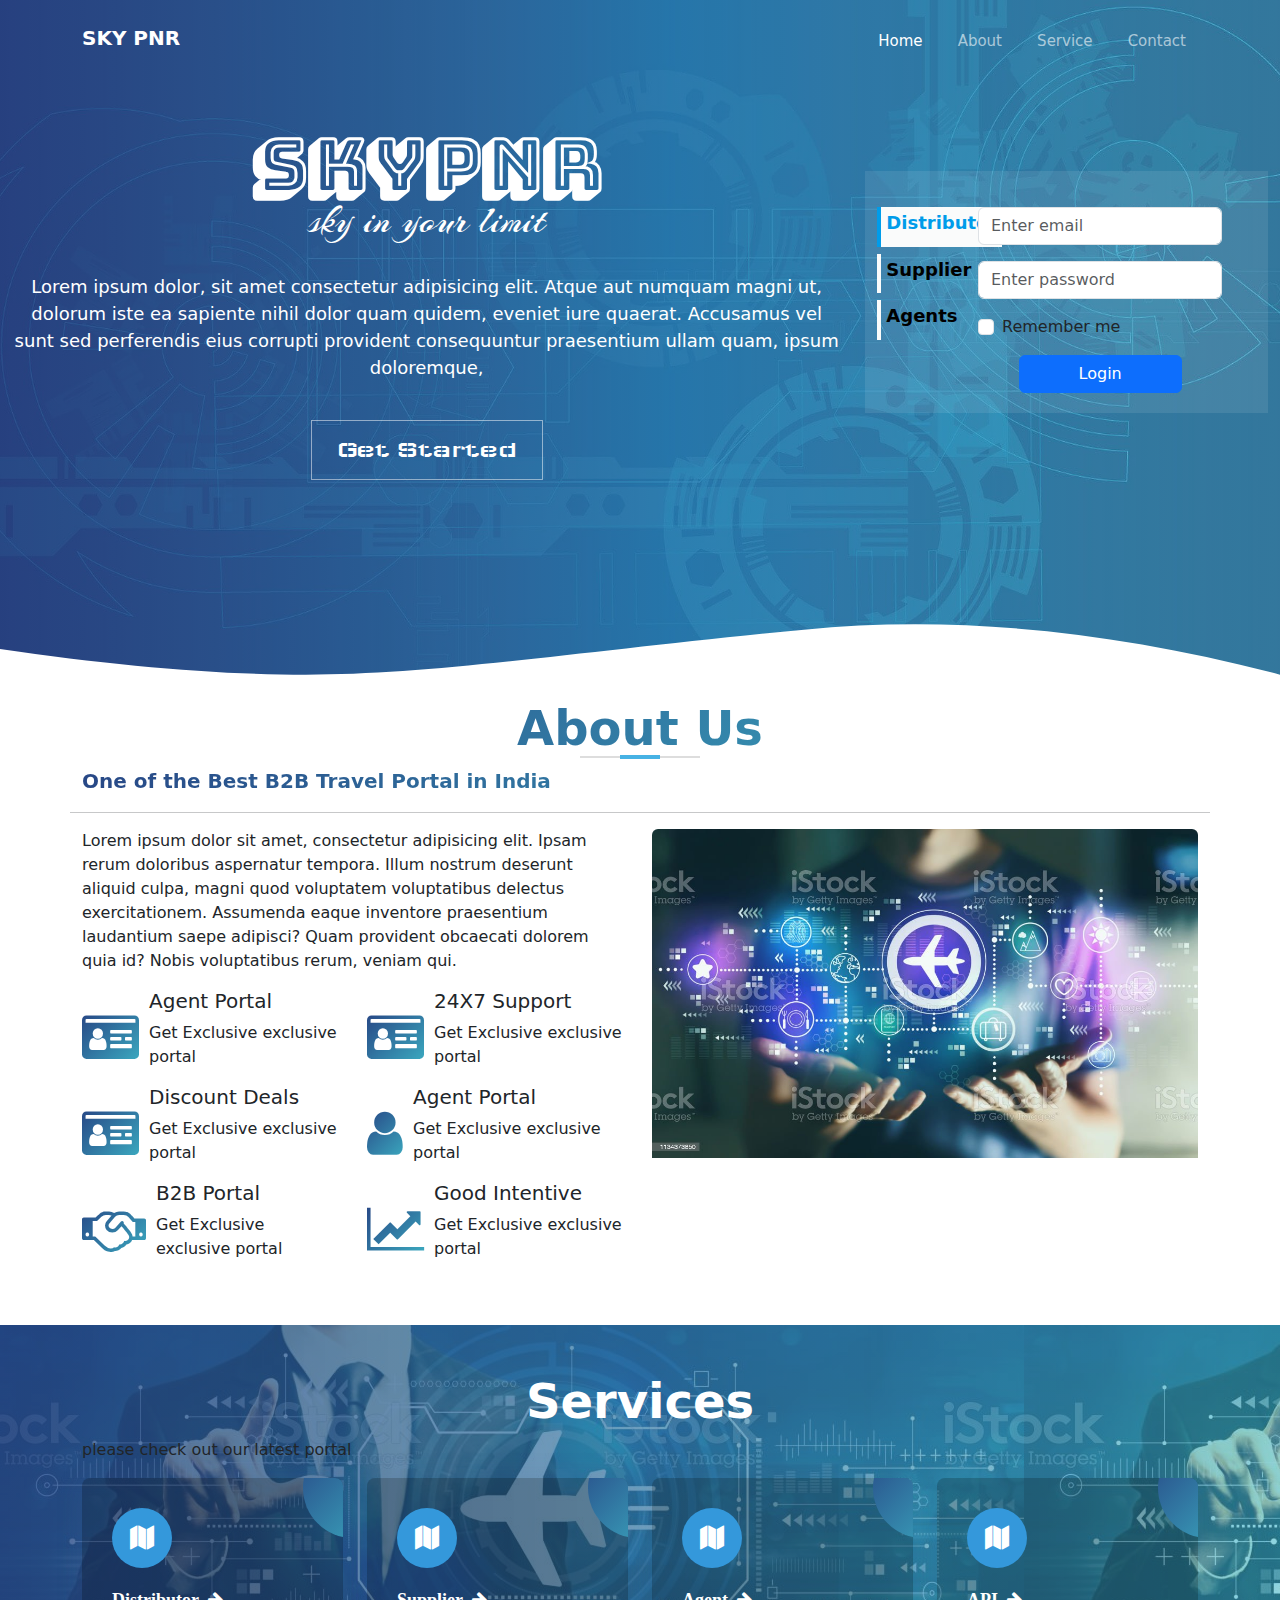
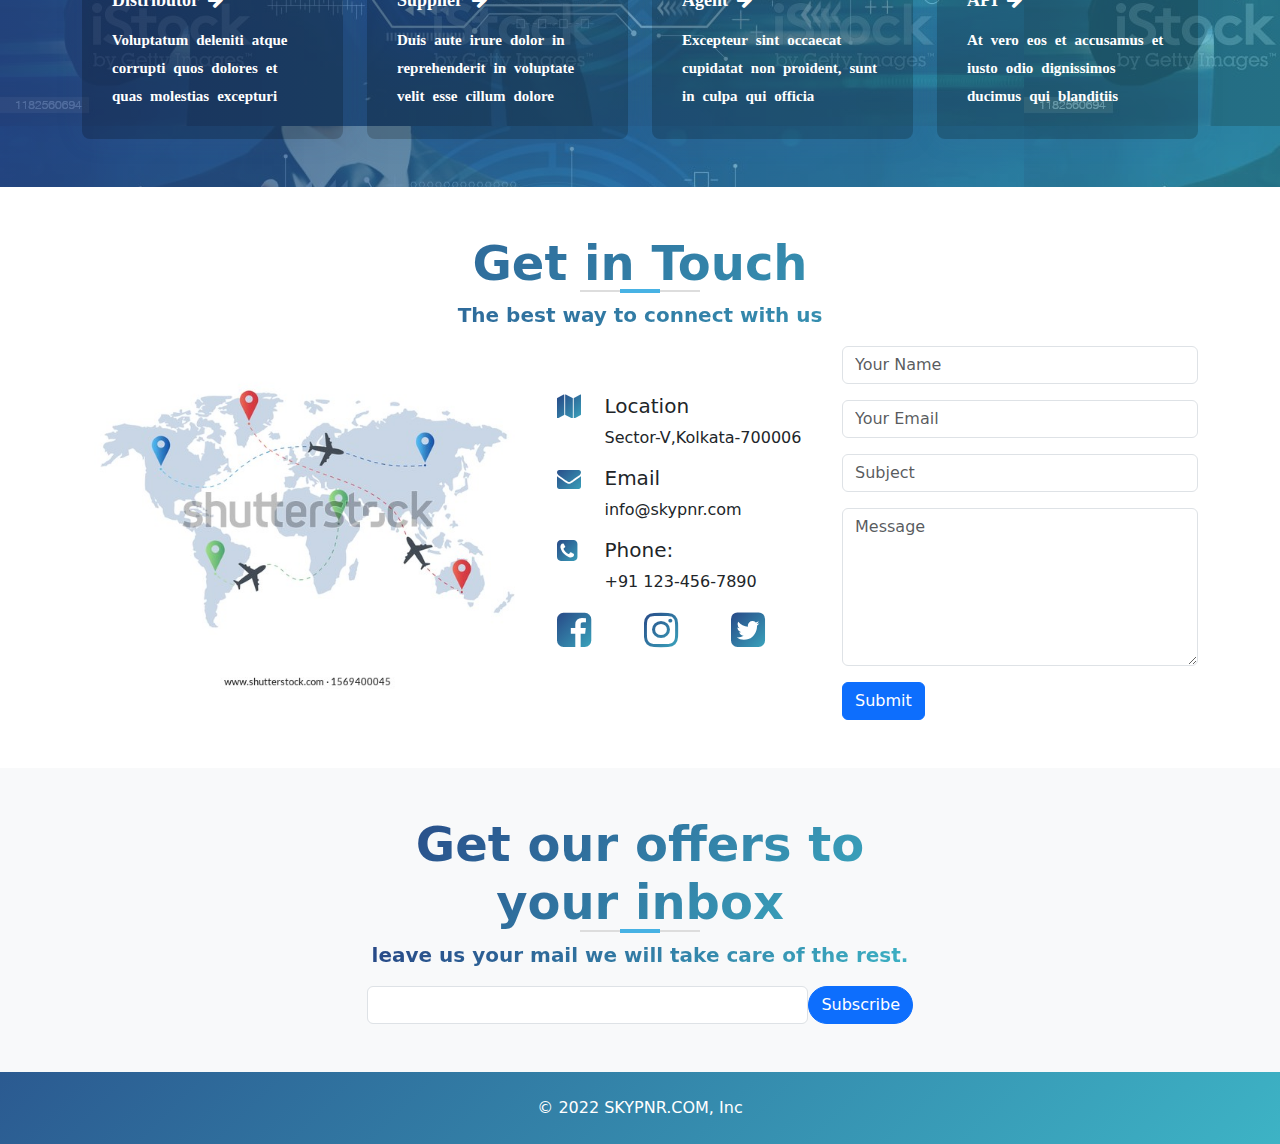
==== commit 6c4dc9d4: "fourth" ====
--- a/index.html
+++ b/index.html
@@ -12,6 +12,7 @@
       rel="stylesheet"
       href="https://cdnjs.cloudflare.com/ajax/libs/font-awesome/4.7.0/css/font-awesome.min.css"
     />
+    <link rel="stylesheet" href="css/fonts/icomoon/style.css" />
     <link
       href="https://fonts.googleapis.com/css2?family=Arizonia&family=Bungee+Inline&family=Bungee+Shade&family=Wallpoet&display=swap"
       rel="stylesheet"
@@ -20,44 +21,55 @@
   </head>
   <body>
     <!-- navbar -->
-    <nav class="navbar navbar-expand-lg navbar-dark bg-dark fixed-top">
-      <div class="container-fluid">
-        <a class="navbar-brand" href="#">Navbar</a>
-        <button
-          class="navbar-toggler"
-          type="button"
-          data-bs-toggle="collapse"
-          data-bs-target="#navbarSupportedContent"
-          aria-controls="navbarSupportedContent"
-          aria-expanded="false"
-          aria-label="Toggle navigation"
-        >
-          <span class="navbar-toggler-icon"></span>
-        </button>
-        <div class="collapse navbar-collapse" id="navbarSupportedContent">
-          <ul class="navbar-nav me-auto mb-2 mb-lg-0">
-            <li class="nav-item">
-              <a class="nav-link active" aria-current="page" href="#">Home</a>
-            </li>
-            <li class="nav-item">
-              <a class="nav-link" aria-current="page" href="index.html#about"
-                >About</a
-              >
-            </li>
-            <li class="nav-item">
-              <a class="nav-link" aria-current="page" href="index.html#service"
-                >Service</a
-              >
-            </li>
-            <li class="nav-item">
-              <a class="nav-link" aria-current="page" href="index.html#contact"
-                >Contact</a
-              >
-            </li>
-          </ul>
-        </div>
-      </div>
-    </nav>
+    <div class="site-mobile-menu site-navbar-target">
+      <div class="site-mobile-menu-header">
+        <div class="site-mobile-menu-close mt-3">
+          <span class="icon-close2 js-menu-toggle"></span>
+        </div>
+      </div>
+      <div class="site-mobile-menu-body"></div>
+    </div>
+    <!-- .site-mobile-menu -->
+
+    <div class="site-navbar-wrap">
+      <div class="site-navbar site-navbar-target js-sticky-header">
+        <div class="container">
+          <div class="row align-items-center">
+            <div class="col-2">
+              <h1 class="my-0 site-logo"><a href="index.html">SKY PNR</a></h1>
+            </div>
+            <div class="col-10">
+              <nav class="site-navigation text-right TAlgn" role="navigation">
+                <div class="container">
+                  <div class="d-inline-block d-lg-none ml-md-0 mr-auto py-3">
+                    <a
+                      href="#"
+                      class="site-menu-toggle js-menu-toggle text-white"
+                      ><span class="icon-menu h3"></span
+                    ></a>
+                  </div>
+
+                  <ul
+                    class="site-menu main-menu js-clone-nav d-none d-lg-block"
+                  >
+                    <li class="active">
+                      <a href="#hero" class="nav-link">Home</a>
+                    </li>
+                    <li><a href="#about" class="nav-link">About</a></li>
+                    <li>
+                      <a href="#service" class="nav-link">Service</a>
+                    </li>
+                    <li>
+                      <a href="#contact" class="nav-link">Contact</a>
+                    </li>
+                  </ul>
+                </div>
+              </nav>
+            </div>
+          </div>
+        </div>
+      </div>
+    </div>
     <!-- navbar -->
     <!-- hero section -->
     <section id="hero" class="hero-section">
@@ -180,9 +192,11 @@
                               Remember me
                             </label>
                           </div>
-                          <button type="submit" class="btn btn-primary">
-                            Submit
-                          </button>
+                          <div class="d-grid gap-2 col-8 mx-auto">
+                            <button class="btn btn-primary" type="button">
+                              Login
+                            </button>
+                          </div>
                         </form>
                       </div>
                       <div class="tab-pane" id="tab-2">
@@ -215,9 +229,11 @@
                               Remember me
                             </label>
                           </div>
-                          <button type="submit" class="btn btn-primary">
-                            Submit
-                          </button>
+                          <div class="d-grid gap-2 col-8 mx-auto">
+                            <button class="btn btn-primary" type="button">
+                              Login
+                            </button>
+                          </div>
                         </form>
                       </div>
                       <div class="tab-pane" id="tab-3">
@@ -250,9 +266,11 @@
                               Remember me
                             </label>
                           </div>
-                          <button type="submit" class="btn btn-primary">
-                            Submit
-                          </button>
+                          <div class="d-grid gap-2 col-8 mx-auto">
+                            <button class="btn btn-primary" type="button">
+                              Login
+                            </button>
+                          </div>
                         </form>
                       </div>
                     </div>
@@ -267,12 +285,16 @@
     </section>
     <!-- hero section -->
     <!-- About section -->
-    <section id="about" class="">
+    <section id="about" class="about">
       <div class="container">
         <div class="row pb-5">
-          <h1 class="text-center section-heading">
-            One of the Best B2B Travel Portal in India
-          </h1>
+          <div class="section-title">
+            <h1>About Us</h1>
+            <p class="ParaHead text-start">
+              One of the Best B2B Travel Portal in India
+            </p>
+          </div>
+
           <hr />
           <div class="col-md-6">
             <p>
@@ -306,21 +328,21 @@
                 </div>
               </div>
               <div class="col-sm-6 d-flex m-auto">
-                <i class="fa fa-id-card abt" aria-hidden="true"></i>
+                <i class="fa fa-user abt" aria-hidden="true"></i>
                 <div>
                   <h5>Agent Portal</h5>
                   <p>Get Exclusive exclusive portal</p>
                 </div>
               </div>
               <div class="col-sm-6 d-flex m-auto">
-                <i class="fa fa-id-card abt" aria-hidden="true"></i>
+                <i class="fa fa-handshake-o abt" aria-hidden="true"></i>
                 <div>
                   <h5>B2B Portal</h5>
                   <p>Get Exclusive exclusive portal</p>
                 </div>
               </div>
               <div class="col-sm-6 d-flex m-auto">
-                <i class="fa fa-id-card abt" aria-hidden="true"></i>
+                <i class="fa fa-line-chart abt" aria-hidden="true"></i>
                 <div>
                   <h5>Good Intentive</h5>
                   <p>Get Exclusive exclusive portal</p>
@@ -339,11 +361,16 @@
       </div>
     </section>
     <!-- About section -->
+
+    <!-- Client Section -->
+    <section id="clients" class="clients"></section>
+    <!-- Client Section -->
     <!-- service section -->
     <section id="service" class="services">
       <div class="container">
-        <div class="row py-5">
-          <h1 class="text-center section-heading">Services</h1>
+        <div class="row py-5 srvc">
+          <h1 class="text-center">Services</h1>
+          <p class="ParaHead">please check out our latest portal</p>
           <div
             class="col-md-6 col-lg-3 d-flex align-items-stretch mb-5 mb-lg-0"
           >
@@ -441,9 +468,11 @@
     <!-- faq section -->
     <!-- contact section -->
     <section id="contact" class="py-5">
-      <div class="container">
-        <h1 class="text-center section-heading">Contact</h1>
-        <hr />
+      <div class="container title_text">
+        <div class="section-title">
+          <h1>Get in Touch</h1>
+          <p>The best way to connect with us</p>
+        </div>
         <div class="row">
           <div class="col-md-5">
             <img
@@ -455,25 +484,54 @@
           <div class="col-md-3 py-5">
             <div class="row">
               <div class="col-2">
-                <i class="fa fa-map fs-4" aria-hidden="true"></i>
+                <i class="fa fa-map fs-4 contct" aria-hidden="true"></i>
               </div>
               <div class="col-10">
                 <h5>Location</h5>
                 <p>Sector-V,Kolkata-700006</p>
               </div>
               <div class="col-2">
-                <i class="fa fa-envelope fs-4" aria-hidden="true"></i>
+                <i class="fa fa-envelope fs-4 contct" aria-hidden="true"></i>
               </div>
               <div class="col-10">
                 <h5>Email</h5>
                 <p>info@skypnr.com</p>
               </div>
               <div class="col-2">
-                <i class="fa fa-phone-square fs-4" aria-hidden="true"></i>
+                <i
+                  class="fa fa-phone-square fs-4 contct"
+                  aria-hidden="true"
+                ></i>
               </div>
               <div class="col-10">
                 <h5>Phone:</h5>
                 <p>+91 123-456-7890</p>
+              </div>
+              <div class="row">
+                <div class="col-4">
+                  <a href="">
+                    <i
+                      class="fa fa-facebook-square fs-1 contct"
+                      aria-hidden="true"
+                    ></i
+                  ></a>
+                </div>
+                <div class="col-4">
+                  <a href="">
+                    <i
+                      class="fa fa-instagram fs-1 contct"
+                      aria-hidden="true"
+                    ></i
+                  ></a>
+                </div>
+                <div class="col-4">
+                  <a href="">
+                    <i
+                      class="fa fa-twitter-square fs-1 contct"
+                      aria-hidden="true"
+                    ></i
+                  ></a>
+                </div>
               </div>
             </div>
           </div>
@@ -518,14 +576,35 @@
         </div>
       </div>
     </section>
+    <!-- contact section -->
+    <!-- subscrive section -->
+    <footer class="">
+      <div id="subscribe" class="py-5 bg-light">
+        <div class="container">
+          <div class="row justify-content-center text-center">
+            <div class="col-md-6">
+              <div class="section-title">
+                <h1>Get our offers to your inbox</h1>
+                <p>leave us your mail we will take care of the rest.</p>
+              </div>
+              <form action="" method="post" class="d-flex">
+                <input type="email" name="email" class="form-control" /><input
+                  type="submit"
+                  value="Subscribe"
+                  class="btn btn-primary rounded-pill"
+                />
+              </form>
+            </div>
+          </div>
+        </div>
+      </div>
+      <!-- subscrive section -->
+      <!-- Footer -->
+      <div class="container-fluid px-0 py-4">
+        <p class="text-center text-white m-0">&copy; 2022 SKYPNR.COM, Inc</p>
+      </div>
+    </footer>
     <!-- Footer -->
-    <div class="container-fluid px-0">
-      <footer class="py-3 my-4 bg-dark">
-        <p class="text-center text-white">&copy; 2022 SKYPNR.COM, Inc</p>
-      </footer>
-    </div>
-    <!-- Footer -->
-    <!-- contact section -->
 
     <!-- hero section -->
     <!-- hero section -->
@@ -533,5 +612,7 @@
     <script src="https://ajax.googleapis.com/ajax/libs/jquery/3.6.0/jquery.min.js"></script>
     <script src="https://maxcdn.bootstrapcdn.com/bootstrap/3.4.1/js/bootstrap.min.js"></script>
     <script src="https://cdn.jsdelivr.net/npm/bootstrap@5.2.0-beta1/dist/js/bootstrap.bundle.min.js"></script>
+    <script src="js/jquery.sticky.js"></script>
+    <script src="js/main.js"></script>
   </body>
 </html>
--- a/css/fonts/icomoon/style.css
+++ b/css/fonts/icomoon/style.css
@@ -0,0 +1,4919 @@
+@font-face {
+  font-family: 'icomoon';
+  src:  url('fonts/icomoon.eot?10si43');
+  src:  url('fonts/icomoon.eot?10si43#iefix') format('embedded-opentype'),
+    url('fonts/icomoon.ttf?10si43') format('truetype'),
+    url('fonts/icomoon.woff?10si43') format('woff'),
+    url('fonts/icomoon.svg?10si43#icomoon') format('svg');
+  font-weight: normal;
+  font-style: normal;
+}
+
+[class^="icon-"], [class*=" icon-"] {
+  /* use !important to prevent issues with browser extensions that change fonts */
+  font-family: 'icomoon' !important;
+  speak: none;
+  font-style: normal;
+  font-weight: normal;
+  font-variant: normal;
+  text-transform: none;
+  line-height: 1;
+
+  /* Better Font Rendering =========== */
+  -webkit-font-smoothing: antialiased;
+  -moz-osx-font-smoothing: grayscale;
+}
+
+.icon-asterisk:before {
+  content: "\f069";
+}
+.icon-plus:before {
+  content: "\f067";
+}
+.icon-question:before {
+  content: "\f128";
+}
+.icon-minus:before {
+  content: "\f068";
+}
+.icon-glass:before {
+  content: "\f000";
+}
+.icon-music:before {
+  content: "\f001";
+}
+.icon-search:before {
+  content: "\f002";
+}
+.icon-envelope-o:before {
+  content: "\f003";
+}
+.icon-heart:before {
+  content: "\f004";
+}
+.icon-star:before {
+  content: "\f005";
+}
+.icon-star-o:before {
+  content: "\f006";
+}
+.icon-user:before {
+  content: "\f007";
+}
+.icon-film:before {
+  content: "\f008";
+}
+.icon-th-large:before {
+  content: "\f009";
+}
+.icon-th:before {
+  content: "\f00a";
+}
+.icon-th-list:before {
+  content: "\f00b";
+}
+.icon-check:before {
+  content: "\f00c";
+}
+.icon-close:before {
+  content: "\f00d";
+}
+.icon-remove:before {
+  content: "\f00d";
+}
+.icon-times:before {
+  content: "\f00d";
+}
+.icon-search-plus:before {
+  content: "\f00e";
+}
+.icon-search-minus:before {
+  content: "\f010";
+}
+.icon-power-off:before {
+  content: "\f011";
+}
+.icon-signal:before {
+  content: "\f012";
+}
+.icon-cog:before {
+  content: "\f013";
+}
+.icon-gear:before {
+  content: "\f013";
+}
+.icon-trash-o:before {
+  content: "\f014";
+}
+.icon-home:before {
+  content: "\f015";
+}
+.icon-file-o:before {
+  content: "\f016";
+}
+.icon-clock-o:before {
+  content: "\f017";
+}
+.icon-road:before {
+  content: "\f018";
+}
+.icon-download:before {
+  content: "\f019";
+}
+.icon-arrow-circle-o-down:before {
+  content: "\f01a";
+}
+.icon-arrow-circle-o-up:before {
+  content: "\f01b";
+}
+.icon-inbox:before {
+  content: "\f01c";
+}
+.icon-play-circle-o:before {
+  content: "\f01d";
+}
+.icon-repeat:before {
+  content: "\f01e";
+}
+.icon-rotate-right:before {
+  content: "\f01e";
+}
+.icon-refresh:before {
+  content: "\f021";
+}
+.icon-list-alt:before {
+  content: "\f022";
+}
+.icon-lock:before {
+  content: "\f023";
+}
+.icon-flag:before {
+  content: "\f024";
+}
+.icon-headphones:before {
+  content: "\f025";
+}
+.icon-volume-off:before {
+  content: "\f026";
+}
+.icon-volume-down:before {
+  content: "\f027";
+}
+.icon-volume-up:before {
+  content: "\f028";
+}
+.icon-qrcode:before {
+  content: "\f029";
+}
+.icon-barcode:before {
+  content: "\f02a";
+}
+.icon-tag:before {
+  content: "\f02b";
+}
+.icon-tags:before {
+  content: "\f02c";
+}
+.icon-book:before {
+  content: "\f02d";
+}
+.icon-bookmark:before {
+  content: "\f02e";
+}
+.icon-print:before {
+  content: "\f02f";
+}
+.icon-camera:before {
+  content: "\f030";
+}
+.icon-font:before {
+  content: "\f031";
+}
+.icon-bold:before {
+  content: "\f032";
+}
+.icon-italic:before {
+  content: "\f033";
+}
+.icon-text-height:before {
+  content: "\f034";
+}
+.icon-text-width:before {
+  content: "\f035";
+}
+.icon-align-left:before {
+  content: "\f036";
+}
+.icon-align-center:before {
+  content: "\f037";
+}
+.icon-align-right:before {
+  content: "\f038";
+}
+.icon-align-justify:before {
+  content: "\f039";
+}
+.icon-list:before {
+  content: "\f03a";
+}
+.icon-dedent:before {
+  content: "\f03b";
+}
+.icon-outdent:before {
+  content: "\f03b";
+}
+.icon-indent:before {
+  content: "\f03c";
+}
+.icon-video-camera:before {
+  content: "\f03d";
+}
+.icon-image:before {
+  content: "\f03e";
+}
+.icon-photo:before {
+  content: "\f03e";
+}
+.icon-picture-o:before {
+  content: "\f03e";
+}
+.icon-pencil:before {
+  content: "\f040";
+}
+.icon-map-marker:before {
+  content: "\f041";
+}
+.icon-adjust:before {
+  content: "\f042";
+}
+.icon-tint:before {
+  content: "\f043";
+}
+.icon-edit:before {
+  content: "\f044";
+}
+.icon-pencil-square-o:before {
+  content: "\f044";
+}
+.icon-share-square-o:before {
+  content: "\f045";
+}
+.icon-check-square-o:before {
+  content: "\f046";
+}
+.icon-arrows:before {
+  content: "\f047";
+}
+.icon-step-backward:before {
+  content: "\f048";
+}
+.icon-fast-backward:before {
+  content: "\f049";
+}
+.icon-backward:before {
+  content: "\f04a";
+}
+.icon-play:before {
+  content: "\f04b";
+}
+.icon-pause:before {
+  content: "\f04c";
+}
+.icon-stop:before {
+  content: "\f04d";
+}
+.icon-forward:before {
+  content: "\f04e";
+}
+.icon-fast-forward:before {
+  content: "\f050";
+}
+.icon-step-forward:before {
+  content: "\f051";
+}
+.icon-eject:before {
+  content: "\f052";
+}
+.icon-chevron-left:before {
+  content: "\f053";
+}
+.icon-chevron-right:before {
+  content: "\f054";
+}
+.icon-plus-circle:before {
+  content: "\f055";
+}
+.icon-minus-circle:before {
+  content: "\f056";
+}
+.icon-times-circle:before {
+  content: "\f057";
+}
+.icon-check-circle:before {
+  content: "\f058";
+}
+.icon-question-circle:before {
+  content: "\f059";
+}
+.icon-info-circle:before {
+  content: "\f05a";
+}
+.icon-crosshairs:before {
+  content: "\f05b";
+}
+.icon-times-circle-o:before {
+  content: "\f05c";
+}
+.icon-check-circle-o:before {
+  content: "\f05d";
+}
+.icon-ban:before {
+  content: "\f05e";
+}
+.icon-arrow-left:before {
+  content: "\f060";
+}
+.icon-arrow-right:before {
+  content: "\f061";
+}
+.icon-arrow-up:before {
+  content: "\f062";
+}
+.icon-arrow-down:before {
+  content: "\f063";
+}
+.icon-mail-forward:before {
+  content: "\f064";
+}
+.icon-share:before {
+  content: "\f064";
+}
+.icon-expand:before {
+  content: "\f065";
+}
+.icon-compress:before {
+  content: "\f066";
+}
+.icon-exclamation-circle:before {
+  content: "\f06a";
+}
+.icon-gift:before {
+  content: "\f06b";
+}
+.icon-leaf:before {
+  content: "\f06c";
+}
+.icon-fire:before {
+  content: "\f06d";
+}
+.icon-eye:before {
+  content: "\f06e";
+}
+.icon-eye-slash:before {
+  content: "\f070";
+}
+.icon-exclamation-triangle:before {
+  content: "\f071";
+}
+.icon-warning:before {
+  content: "\f071";
+}
+.icon-plane:before {
+  content: "\f072";
+}
+.icon-calendar:before {
+  content: "\f073";
+}
+.icon-random:before {
+  content: "\f074";
+}
+.icon-comment:before {
+  content: "\f075";
+}
+.icon-magnet:before {
+  content: "\f076";
+}
+.icon-chevron-up:before {
+  content: "\f077";
+}
+.icon-chevron-down:before {
+  content: "\f078";
+}
+.icon-retweet:before {
+  content: "\f079";
+}
+.icon-shopping-cart:before {
+  content: "\f07a";
+}
+.icon-folder:before {
+  content: "\f07b";
+}
+.icon-folder-open:before {
+  content: "\f07c";
+}
+.icon-arrows-v:before {
+  content: "\f07d";
+}
+.icon-arrows-h:before {
+  content: "\f07e";
+}
+.icon-bar-chart:before {
+  content: "\f080";
+}
+.icon-bar-chart-o:before {
+  content: "\f080";
+}
+.icon-twitter-square:before {
+  content: "\f081";
+}
+.icon-facebook-square:before {
+  content: "\f082";
+}
+.icon-camera-retro:before {
+  content: "\f083";
+}
+.icon-key:before {
+  content: "\f084";
+}
+.icon-cogs:before {
+  content: "\f085";
+}
+.icon-gears:before {
+  content: "\f085";
+}
+.icon-comments:before {
+  content: "\f086";
+}
+.icon-thumbs-o-up:before {
+  content: "\f087";
+}
+.icon-thumbs-o-down:before {
+  content: "\f088";
+}
+.icon-star-half:before {
+  content: "\f089";
+}
+.icon-heart-o:before {
+  content: "\f08a";
+}
+.icon-sign-out:before {
+  content: "\f08b";
+}
+.icon-linkedin-square:before {
+  content: "\f08c";
+}
+.icon-thumb-tack:before {
+  content: "\f08d";
+}
+.icon-external-link:before {
+  content: "\f08e";
+}
+.icon-sign-in:before {
+  content: "\f090";
+}
+.icon-trophy:before {
+  content: "\f091";
+}
+.icon-github-square:before {
+  content: "\f092";
+}
+.icon-upload:before {
+  content: "\f093";
+}
+.icon-lemon-o:before {
+  content: "\f094";
+}
+.icon-phone:before {
+  content: "\f095";
+}
+.icon-square-o:before {
+  content: "\f096";
+}
+.icon-bookmark-o:before {
+  content: "\f097";
+}
+.icon-phone-square:before {
+  content: "\f098";
+}
+.icon-twitter:before {
+  content: "\f099";
+}
+.icon-facebook:before {
+  content: "\f09a";
+}
+.icon-facebook-f:before {
+  content: "\f09a";
+}
+.icon-github:before {
+  content: "\f09b";
+}
+.icon-unlock:before {
+  content: "\f09c";
+}
+.icon-credit-card:before {
+  content: "\f09d";
+}
+.icon-feed:before {
+  content: "\f09e";
+}
+.icon-rss:before {
+  content: "\f09e";
+}
+.icon-hdd-o:before {
+  content: "\f0a0";
+}
+.icon-bullhorn:before {
+  content: "\f0a1";
+}
+.icon-bell-o:before {
+  content: "\f0a2";
+}
+.icon-certificate:before {
+  content: "\f0a3";
+}
+.icon-hand-o-right:before {
+  content: "\f0a4";
+}
+.icon-hand-o-left:before {
+  content: "\f0a5";
+}
+.icon-hand-o-up:before {
+  content: "\f0a6";
+}
+.icon-hand-o-down:before {
+  content: "\f0a7";
+}
+.icon-arrow-circle-left:before {
+  content: "\f0a8";
+}
+.icon-arrow-circle-right:before {
+  content: "\f0a9";
+}
+.icon-arrow-circle-up:before {
+  content: "\f0aa";
+}
+.icon-arrow-circle-down:before {
+  content: "\f0ab";
+}
+.icon-globe:before {
+  content: "\f0ac";
+}
+.icon-wrench:before {
+  content: "\f0ad";
+}
+.icon-tasks:before {
+  content: "\f0ae";
+}
+.icon-filter:before {
+  content: "\f0b0";
+}
+.icon-briefcase:before {
+  content: "\f0b1";
+}
+.icon-arrows-alt:before {
+  content: "\f0b2";
+}
+.icon-group:before {
+  content: "\f0c0";
+}
+.icon-users:before {
+  content: "\f0c0";
+}
+.icon-chain:before {
+  content: "\f0c1";
+}
+.icon-link:before {
+  content: "\f0c1";
+}
+.icon-cloud:before {
+  content: "\f0c2";
+}
+.icon-flask:before {
+  content: "\f0c3";
+}
+.icon-cut:before {
+  content: "\f0c4";
+}
+.icon-scissors:before {
+  content: "\f0c4";
+}
+.icon-copy:before {
+  content: "\f0c5";
+}
+.icon-files-o:before {
+  content: "\f0c5";
+}
+.icon-paperclip:before {
+  content: "\f0c6";
+}
+.icon-floppy-o:before {
+  content: "\f0c7";
+}
+.icon-save:before {
+  content: "\f0c7";
+}
+.icon-square:before {
+  content: "\f0c8";
+}
+.icon-bars:before {
+  content: "\f0c9";
+}
+.icon-navicon:before {
+  content: "\f0c9";
+}
+.icon-reorder:before {
+  content: "\f0c9";
+}
+.icon-list-ul:before {
+  content: "\f0ca";
+}
+.icon-list-ol:before {
+  content: "\f0cb";
+}
+.icon-strikethrough:before {
+  content: "\f0cc";
+}
+.icon-underline:before {
+  content: "\f0cd";
+}
+.icon-table:before {
+  content: "\f0ce";
+}
+.icon-magic:before {
+  content: "\f0d0";
+}
+.icon-truck:before {
+  content: "\f0d1";
+}
+.icon-pinterest:before {
+  content: "\f0d2";
+}
+.icon-pinterest-square:before {
+  content: "\f0d3";
+}
+.icon-google-plus-square:before {
+  content: "\f0d4";
+}
+.icon-google-plus:before {
+  content: "\f0d5";
+}
+.icon-money:before {
+  content: "\f0d6";
+}
+.icon-caret-down:before {
+  content: "\f0d7";
+}
+.icon-caret-up:before {
+  content: "\f0d8";
+}
+.icon-caret-left:before {
+  content: "\f0d9";
+}
+.icon-caret-right:before {
+  content: "\f0da";
+}
+.icon-columns:before {
+  content: "\f0db";
+}
+.icon-sort:before {
+  content: "\f0dc";
+}
+.icon-unsorted:before {
+  content: "\f0dc";
+}
+.icon-sort-desc:before {
+  content: "\f0dd";
+}
+.icon-sort-down:before {
+  content: "\f0dd";
+}
+.icon-sort-asc:before {
+  content: "\f0de";
+}
+.icon-sort-up:before {
+  content: "\f0de";
+}
+.icon-envelope:before {
+  content: "\f0e0";
+}
+.icon-linkedin:before {
+  content: "\f0e1";
+}
+.icon-rotate-left:before {
+  content: "\f0e2";
+}
+.icon-undo:before {
+  content: "\f0e2";
+}
+.icon-gavel:before {
+  content: "\f0e3";
+}
+.icon-legal:before {
+  content: "\f0e3";
+}
+.icon-dashboard:before {
+  content: "\f0e4";
+}
+.icon-tachometer:before {
+  content: "\f0e4";
+}
+.icon-comment-o:before {
+  content: "\f0e5";
+}
+.icon-comments-o:before {
+  content: "\f0e6";
+}
+.icon-bolt:before {
+  content: "\f0e7";
+}
+.icon-flash:before {
+  content: "\f0e7";
+}
+.icon-sitemap:before {
+  content: "\f0e8";
+}
+.icon-umbrella:before {
+  content: "\f0e9";
+}
+.icon-clipboard:before {
+  content: "\f0ea";
+}
+.icon-paste:before {
+  content: "\f0ea";
+}
+.icon-lightbulb-o:before {
+  content: "\f0eb";
+}
+.icon-exchange:before {
+  content: "\f0ec";
+}
+.icon-cloud-download:before {
+  content: "\f0ed";
+}
+.icon-cloud-upload:before {
+  content: "\f0ee";
+}
+.icon-user-md:before {
+  content: "\f0f0";
+}
+.icon-stethoscope:before {
+  content: "\f0f1";
+}
+.icon-suitcase:before {
+  content: "\f0f2";
+}
+.icon-bell:before {
+  content: "\f0f3";
+}
+.icon-coffee:before {
+  content: "\f0f4";
+}
+.icon-cutlery:before {
+  content: "\f0f5";
+}
+.icon-file-text-o:before {
+  content: "\f0f6";
+}
+.icon-building-o:before {
+  content: "\f0f7";
+}
+.icon-hospital-o:before {
+  content: "\f0f8";
+}
+.icon-ambulance:before {
+  content: "\f0f9";
+}
+.icon-medkit:before {
+  content: "\f0fa";
+}
+.icon-fighter-jet:before {
+  content: "\f0fb";
+}
+.icon-beer:before {
+  content: "\f0fc";
+}
+.icon-h-square:before {
+  content: "\f0fd";
+}
+.icon-plus-square:before {
+  content: "\f0fe";
+}
+.icon-angle-double-left:before {
+  content: "\f100";
+}
+.icon-angle-double-right:before {
+  content: "\f101";
+}
+.icon-angle-double-up:before {
+  content: "\f102";
+}
+.icon-angle-double-down:before {
+  content: "\f103";
+}
+.icon-angle-left:before {
+  content: "\f104";
+}
+.icon-angle-right:before {
+  content: "\f105";
+}
+.icon-angle-up:before {
+  content: "\f106";
+}
+.icon-angle-down:before {
+  content: "\f107";
+}
+.icon-desktop:before {
+  content: "\f108";
+}
+.icon-laptop:before {
+  content: "\f109";
+}
+.icon-tablet:before {
+  content: "\f10a";
+}
+.icon-mobile:before {
+  content: "\f10b";
+}
+.icon-mobile-phone:before {
+  content: "\f10b";
+}
+.icon-circle-o:before {
+  content: "\f10c";
+}
+.icon-quote-left:before {
+  content: "\f10d";
+}
+.icon-quote-right:before {
+  content: "\f10e";
+}
+.icon-spinner:before {
+  content: "\f110";
+}
+.icon-circle:before {
+  content: "\f111";
+}
+.icon-mail-reply:before {
+  content: "\f112";
+}
+.icon-reply:before {
+  content: "\f112";
+}
+.icon-github-alt:before {
+  content: "\f113";
+}
+.icon-folder-o:before {
+  content: "\f114";
+}
+.icon-folder-open-o:before {
+  content: "\f115";
+}
+.icon-smile-o:before {
+  content: "\f118";
+}
+.icon-frown-o:before {
+  content: "\f119";
+}
+.icon-meh-o:before {
+  content: "\f11a";
+}
+.icon-gamepad:before {
+  content: "\f11b";
+}
+.icon-keyboard-o:before {
+  content: "\f11c";
+}
+.icon-flag-o:before {
+  content: "\f11d";
+}
+.icon-flag-checkered:before {
+  content: "\f11e";
+}
+.icon-terminal:before {
+  content: "\f120";
+}
+.icon-code:before {
+  content: "\f121";
+}
+.icon-mail-reply-all:before {
+  content: "\f122";
+}
+.icon-reply-all:before {
+  content: "\f122";
+}
+.icon-star-half-empty:before {
+  content: "\f123";
+}
+.icon-star-half-full:before {
+  content: "\f123";
+}
+.icon-star-half-o:before {
+  content: "\f123";
+}
+.icon-location-arrow:before {
+  content: "\f124";
+}
+.icon-crop:before {
+  content: "\f125";
+}
+.icon-code-fork:before {
+  content: "\f126";
+}
+.icon-chain-broken:before {
+  content: "\f127";
+}
+.icon-unlink:before {
+  content: "\f127";
+}
+.icon-info:before {
+  content: "\f129";
+}
+.icon-exclamation:before {
+  content: "\f12a";
+}
+.icon-superscript:before {
+  content: "\f12b";
+}
+.icon-subscript:before {
+  content: "\f12c";
+}
+.icon-eraser:before {
+  content: "\f12d";
+}
+.icon-puzzle-piece:before {
+  content: "\f12e";
+}
+.icon-microphone:before {
+  content: "\f130";
+}
+.icon-microphone-slash:before {
+  content: "\f131";
+}
+.icon-shield:before {
+  content: "\f132";
+}
+.icon-calendar-o:before {
+  content: "\f133";
+}
+.icon-fire-extinguisher:before {
+  content: "\f134";
+}
+.icon-rocket:before {
+  content: "\f135";
+}
+.icon-maxcdn:before {
+  content: "\f136";
+}
+.icon-chevron-circle-left:before {
+  content: "\f137";
+}
+.icon-chevron-circle-right:before {
+  content: "\f138";
+}
+.icon-chevron-circle-up:before {
+  content: "\f139";
+}
+.icon-chevron-circle-down:before {
+  content: "\f13a";
+}
+.icon-html5:before {
+  content: "\f13b";
+}
+.icon-css3:before {
+  content: "\f13c";
+}
+.icon-anchor:before {
+  content: "\f13d";
+}
+.icon-unlock-alt:before {
+  content: "\f13e";
+}
+.icon-bullseye:before {
+  content: "\f140";
+}
+.icon-ellipsis-h:before {
+  content: "\f141";
+}
+.icon-ellipsis-v:before {
+  content: "\f142";
+}
+.icon-rss-square:before {
+  content: "\f143";
+}
+.icon-play-circle:before {
+  content: "\f144";
+}
+.icon-ticket:before {
+  content: "\f145";
+}
+.icon-minus-square:before {
+  content: "\f146";
+}
+.icon-minus-square-o:before {
+  content: "\f147";
+}
+.icon-level-up:before {
+  content: "\f148";
+}
+.icon-level-down:before {
+  content: "\f149";
+}
+.icon-check-square:before {
+  content: "\f14a";
+}
+.icon-pencil-square:before {
+  content: "\f14b";
+}
+.icon-external-link-square:before {
+  content: "\f14c";
+}
+.icon-share-square:before {
+  content: "\f14d";
+}
+.icon-compass:before {
+  content: "\f14e";
+}
+.icon-caret-square-o-down:before {
+  content: "\f150";
+}
+.icon-toggle-down:before {
+  content: "\f150";
+}
+.icon-caret-square-o-up:before {
+  content: "\f151";
+}
+.icon-toggle-up:before {
+  content: "\f151";
+}
+.icon-caret-square-o-right:before {
+  content: "\f152";
+}
+.icon-toggle-right:before {
+  content: "\f152";
+}
+.icon-eur:before {
+  content: "\f153";
+}
+.icon-euro:before {
+  content: "\f153";
+}
+.icon-gbp:before {
+  content: "\f154";
+}
+.icon-dollar:before {
+  content: "\f155";
+}
+.icon-usd:before {
+  content: "\f155";
+}
+.icon-inr:before {
+  content: "\f156";
+}
+.icon-rupee:before {
+  content: "\f156";
+}
+.icon-cny:before {
+  content: "\f157";
+}
+.icon-jpy:before {
+  content: "\f157";
+}
+.icon-rmb:before {
+  content: "\f157";
+}
+.icon-yen:before {
+  content: "\f157";
+}
+.icon-rouble:before {
+  content: "\f158";
+}
+.icon-rub:before {
+  content: "\f158";
+}
+.icon-ruble:before {
+  content: "\f158";
+}
+.icon-krw:before {
+  content: "\f159";
+}
+.icon-won:before {
+  content: "\f159";
+}
+.icon-bitcoin:before {
+  content: "\f15a";
+}
+.icon-btc:before {
+  content: "\f15a";
+}
+.icon-file:before {
+  content: "\f15b";
+}
+.icon-file-text:before {
+  content: "\f15c";
+}
+.icon-sort-alpha-asc:before {
+  content: "\f15d";
+}
+.icon-sort-alpha-desc:before {
+  content: "\f15e";
+}
+.icon-sort-amount-asc:before {
+  content: "\f160";
+}
+.icon-sort-amount-desc:before {
+  content: "\f161";
+}
+.icon-sort-numeric-asc:before {
+  content: "\f162";
+}
+.icon-sort-numeric-desc:before {
+  content: "\f163";
+}
+.icon-thumbs-up:before {
+  content: "\f164";
+}
+.icon-thumbs-down:before {
+  content: "\f165";
+}
+.icon-youtube-square:before {
+  content: "\f166";
+}
+.icon-youtube:before {
+  content: "\f167";
+}
+.icon-xing:before {
+  content: "\f168";
+}
+.icon-xing-square:before {
+  content: "\f169";
+}
+.icon-youtube-play:before {
+  content: "\f16a";
+}
+.icon-dropbox:before {
+  content: "\f16b";
+}
+.icon-stack-overflow:before {
+  content: "\f16c";
+}
+.icon-instagram:before {
+  content: "\f16d";
+}
+.icon-flickr:before {
+  content: "\f16e";
+}
+.icon-adn:before {
+  content: "\f170";
+}
+.icon-bitbucket:before {
+  content: "\f171";
+}
+.icon-bitbucket-square:before {
+  content: "\f172";
+}
+.icon-tumblr:before {
+  content: "\f173";
+}
+.icon-tumblr-square:before {
+  content: "\f174";
+}
+.icon-long-arrow-down:before {
+  content: "\f175";
+}
+.icon-long-arrow-up:before {
+  content: "\f176";
+}
+.icon-long-arrow-left:before {
+  content: "\f177";
+}
+.icon-long-arrow-right:before {
+  content: "\f178";
+}
+.icon-apple:before {
+  content: "\f179";
+}
+.icon-windows:before {
+  content: "\f17a";
+}
+.icon-android:before {
+  content: "\f17b";
+}
+.icon-linux:before {
+  content: "\f17c";
+}
+.icon-dribbble:before {
+  content: "\f17d";
+}
+.icon-skype:before {
+  content: "\f17e";
+}
+.icon-foursquare:before {
+  content: "\f180";
+}
+.icon-trello:before {
+  content: "\f181";
+}
+.icon-female:before {
+  content: "\f182";
+}
+.icon-male:before {
+  content: "\f183";
+}
+.icon-gittip:before {
+  content: "\f184";
+}
+.icon-gratipay:before {
+  content: "\f184";
+}
+.icon-sun-o:before {
+  content: "\f185";
+}
+.icon-moon-o:before {
+  content: "\f186";
+}
+.icon-archive:before {
+  content: "\f187";
+}
+.icon-bug:before {
+  content: "\f188";
+}
+.icon-vk:before {
+  content: "\f189";
+}
+.icon-weibo:before {
+  content: "\f18a";
+}
+.icon-renren:before {
+  content: "\f18b";
+}
+.icon-pagelines:before {
+  content: "\f18c";
+}
+.icon-stack-exchange:before {
+  content: "\f18d";
+}
+.icon-arrow-circle-o-right:before {
+  content: "\f18e";
+}
+.icon-arrow-circle-o-left:before {
+  content: "\f190";
+}
+.icon-caret-square-o-left:before {
+  content: "\f191";
+}
+.icon-toggle-left:before {
+  content: "\f191";
+}
+.icon-dot-circle-o:before {
+  content: "\f192";
+}
+.icon-wheelchair:before {
+  content: "\f193";
+}
+.icon-vimeo-square:before {
+  content: "\f194";
+}
+.icon-try:before {
+  content: "\f195";
+}
+.icon-turkish-lira:before {
+  content: "\f195";
+}
+.icon-plus-square-o:before {
+  content: "\f196";
+}
+.icon-space-shuttle:before {
+  content: "\f197";
+}
+.icon-slack:before {
+  content: "\f198";
+}
+.icon-envelope-square:before {
+  content: "\f199";
+}
+.icon-wordpress:before {
+  content: "\f19a";
+}
+.icon-openid:before {
+  content: "\f19b";
+}
+.icon-bank:before {
+  content: "\f19c";
+}
+.icon-institution:before {
+  content: "\f19c";
+}
+.icon-university:before {
+  content: "\f19c";
+}
+.icon-graduation-cap:before {
+  content: "\f19d";
+}
+.icon-mortar-board:before {
+  content: "\f19d";
+}
+.icon-yahoo:before {
+  content: "\f19e";
+}
+.icon-google:before {
+  content: "\f1a0";
+}
+.icon-reddit:before {
+  content: "\f1a1";
+}
+.icon-reddit-square:before {
+  content: "\f1a2";
+}
+.icon-stumbleupon-circle:before {
+  content: "\f1a3";
+}
+.icon-stumbleupon:before {
+  content: "\f1a4";
+}
+.icon-delicious:before {
+  content: "\f1a5";
+}
+.icon-digg:before {
+  content: "\f1a6";
+}
+.icon-pied-piper-pp:before {
+  content: "\f1a7";
+}
+.icon-pied-piper-alt:before {
+  content: "\f1a8";
+}
+.icon-drupal:before {
+  content: "\f1a9";
+}
+.icon-joomla:before {
+  content: "\f1aa";
+}
+.icon-language:before {
+  content: "\f1ab";
+}
+.icon-fax:before {
+  content: "\f1ac";
+}
+.icon-building:before {
+  content: "\f1ad";
+}
+.icon-child:before {
+  content: "\f1ae";
+}
+.icon-paw:before {
+  content: "\f1b0";
+}
+.icon-spoon:before {
+  content: "\f1b1";
+}
+.icon-cube:before {
+  content: "\f1b2";
+}
+.icon-cubes:before {
+  content: "\f1b3";
+}
+.icon-behance:before {
+  content: "\f1b4";
+}
+.icon-behance-square:before {
+  content: "\f1b5";
+}
+.icon-steam:before {
+  content: "\f1b6";
+}
+.icon-steam-square:before {
+  content: "\f1b7";
+}
+.icon-recycle:before {
+  content: "\f1b8";
+}
+.icon-automobile:before {
+  content: "\f1b9";
+}
+.icon-car:before {
+  content: "\f1b9";
+}
+.icon-cab:before {
+  content: "\f1ba";
+}
+.icon-taxi:before {
+  content: "\f1ba";
+}
+.icon-tree:before {
+  content: "\f1bb";
+}
+.icon-spotify:before {
+  content: "\f1bc";
+}
+.icon-deviantart:before {
+  content: "\f1bd";
+}
+.icon-soundcloud:before {
+  content: "\f1be";
+}
+.icon-database:before {
+  content: "\f1c0";
+}
+.icon-file-pdf-o:before {
+  content: "\f1c1";
+}
+.icon-file-word-o:before {
+  content: "\f1c2";
+}
+.icon-file-excel-o:before {
+  content: "\f1c3";
+}
+.icon-file-powerpoint-o:before {
+  content: "\f1c4";
+}
+.icon-file-image-o:before {
+  content: "\f1c5";
+}
+.icon-file-photo-o:before {
+  content: "\f1c5";
+}
+.icon-file-picture-o:before {
+  content: "\f1c5";
+}
+.icon-file-archive-o:before {
+  content: "\f1c6";
+}
+.icon-file-zip-o:before {
+  content: "\f1c6";
+}
+.icon-file-audio-o:before {
+  content: "\f1c7";
+}
+.icon-file-sound-o:before {
+  content: "\f1c7";
+}
+.icon-file-movie-o:before {
+  content: "\f1c8";
+}
+.icon-file-video-o:before {
+  content: "\f1c8";
+}
+.icon-file-code-o:before {
+  content: "\f1c9";
+}
+.icon-vine:before {
+  content: "\f1ca";
+}
+.icon-codepen:before {
+  content: "\f1cb";
+}
+.icon-jsfiddle:before {
+  content: "\f1cc";
+}
+.icon-life-bouy:before {
+  content: "\f1cd";
+}
+.icon-life-buoy:before {
+  content: "\f1cd";
+}
+.icon-life-ring:before {
+  content: "\f1cd";
+}
+.icon-life-saver:before {
+  content: "\f1cd";
+}
+.icon-support:before {
+  content: "\f1cd";
+}
+.icon-circle-o-notch:before {
+  content: "\f1ce";
+}
+.icon-ra:before {
+  content: "\f1d0";
+}
+.icon-rebel:before {
+  content: "\f1d0";
+}
+.icon-resistance:before {
+  content: "\f1d0";
+}
+.icon-empire:before {
+  content: "\f1d1";
+}
+.icon-ge:before {
+  content: "\f1d1";
+}
+.icon-git-square:before {
+  content: "\f1d2";
+}
+.icon-git:before {
+  content: "\f1d3";
+}
+.icon-hacker-news:before {
+  content: "\f1d4";
+}
+.icon-y-combinator-square:before {
+  content: "\f1d4";
+}
+.icon-yc-square:before {
+  content: "\f1d4";
+}
+.icon-tencent-weibo:before {
+  content: "\f1d5";
+}
+.icon-qq:before {
+  content: "\f1d6";
+}
+.icon-wechat:before {
+  content: "\f1d7";
+}
+.icon-weixin:before {
+  content: "\f1d7";
+}
+.icon-paper-plane:before {
+  content: "\f1d8";
+}
+.icon-send:before {
+  content: "\f1d8";
+}
+.icon-paper-plane-o:before {
+  content: "\f1d9";
+}
+.icon-send-o:before {
+  content: "\f1d9";
+}
+.icon-history:before {
+  content: "\f1da";
+}
+.icon-circle-thin:before {
+  content: "\f1db";
+}
+.icon-header:before {
+  content: "\f1dc";
+}
+.icon-paragraph:before {
+  content: "\f1dd";
+}
+.icon-sliders:before {
+  content: "\f1de";
+}
+.icon-share-alt:before {
+  content: "\f1e0";
+}
+.icon-share-alt-square:before {
+  content: "\f1e1";
+}
+.icon-bomb:before {
+  content: "\f1e2";
+}
+.icon-futbol-o:before {
+  content: "\f1e3";
+}
+.icon-soccer-ball-o:before {
+  content: "\f1e3";
+}
+.icon-tty:before {
+  content: "\f1e4";
+}
+.icon-binoculars:before {
+  content: "\f1e5";
+}
+.icon-plug:before {
+  content: "\f1e6";
+}
+.icon-slideshare:before {
+  content: "\f1e7";
+}
+.icon-twitch:before {
+  content: "\f1e8";
+}
+.icon-yelp:before {
+  content: "\f1e9";
+}
+.icon-newspaper-o:before {
+  content: "\f1ea";
+}
+.icon-wifi:before {
+  content: "\f1eb";
+}
+.icon-calculator:before {
+  content: "\f1ec";
+}
+.icon-paypal:before {
+  content: "\f1ed";
+}
+.icon-google-wallet:before {
+  content: "\f1ee";
+}
+.icon-cc-visa:before {
+  content: "\f1f0";
+}
+.icon-cc-mastercard:before {
+  content: "\f1f1";
+}
+.icon-cc-discover:before {
+  content: "\f1f2";
+}
+.icon-cc-amex:before {
+  content: "\f1f3";
+}
+.icon-cc-paypal:before {
+  content: "\f1f4";
+}
+.icon-cc-stripe:before {
+  content: "\f1f5";
+}
+.icon-bell-slash:before {
+  content: "\f1f6";
+}
+.icon-bell-slash-o:before {
+  content: "\f1f7";
+}
+.icon-trash:before {
+  content: "\f1f8";
+}
+.icon-copyright:before {
+  content: "\f1f9";
+}
+.icon-at:before {
+  content: "\f1fa";
+}
+.icon-eyedropper:before {
+  content: "\f1fb";
+}
+.icon-paint-brush:before {
+  content: "\f1fc";
+}
+.icon-birthday-cake:before {
+  content: "\f1fd";
+}
+.icon-area-chart:before {
+  content: "\f1fe";
+}
+.icon-pie-chart:before {
+  content: "\f200";
+}
+.icon-line-chart:before {
+  content: "\f201";
+}
+.icon-lastfm:before {
+  content: "\f202";
+}
+.icon-lastfm-square:before {
+  content: "\f203";
+}
+.icon-toggle-off:before {
+  content: "\f204";
+}
+.icon-toggle-on:before {
+  content: "\f205";
+}
+.icon-bicycle:before {
+  content: "\f206";
+}
+.icon-bus:before {
+  content: "\f207";
+}
+.icon-ioxhost:before {
+  content: "\f208";
+}
+.icon-angellist:before {
+  content: "\f209";
+}
+.icon-cc:before {
+  content: "\f20a";
+}
+.icon-ils:before {
+  content: "\f20b";
+}
+.icon-shekel:before {
+  content: "\f20b";
+}
+.icon-sheqel:before {
+  content: "\f20b";
+}
+.icon-meanpath:before {
+  content: "\f20c";
+}
+.icon-buysellads:before {
+  content: "\f20d";
+}
+.icon-connectdevelop:before {
+  content: "\f20e";
+}
+.icon-dashcube:before {
+  content: "\f210";
+}
+.icon-forumbee:before {
+  content: "\f211";
+}
+.icon-leanpub:before {
+  content: "\f212";
+}
+.icon-sellsy:before {
+  content: "\f213";
+}
+.icon-shirtsinbulk:before {
+  content: "\f214";
+}
+.icon-simplybuilt:before {
+  content: "\f215";
+}
+.icon-skyatlas:before {
+  content: "\f216";
+}
+.icon-cart-plus:before {
+  content: "\f217";
+}
+.icon-cart-arrow-down:before {
+  content: "\f218";
+}
+.icon-diamond:before {
+  content: "\f219";
+}
+.icon-ship:before {
+  content: "\f21a";
+}
+.icon-user-secret:before {
+  content: "\f21b";
+}
+.icon-motorcycle:before {
+  content: "\f21c";
+}
+.icon-street-view:before {
+  content: "\f21d";
+}
+.icon-heartbeat:before {
+  content: "\f21e";
+}
+.icon-venus:before {
+  content: "\f221";
+}
+.icon-mars:before {
+  content: "\f222";
+}
+.icon-mercury:before {
+  content: "\f223";
+}
+.icon-intersex:before {
+  content: "\f224";
+}
+.icon-transgender:before {
+  content: "\f224";
+}
+.icon-transgender-alt:before {
+  content: "\f225";
+}
+.icon-venus-double:before {
+  content: "\f226";
+}
+.icon-mars-double:before {
+  content: "\f227";
+}
+.icon-venus-mars:before {
+  content: "\f228";
+}
+.icon-mars-stroke:before {
+  content: "\f229";
+}
+.icon-mars-stroke-v:before {
+  content: "\f22a";
+}
+.icon-mars-stroke-h:before {
+  content: "\f22b";
+}
+.icon-neuter:before {
+  content: "\f22c";
+}
+.icon-genderless:before {
+  content: "\f22d";
+}
+.icon-facebook-official:before {
+  content: "\f230";
+}
+.icon-pinterest-p:before {
+  content: "\f231";
+}
+.icon-whatsapp:before {
+  content: "\f232";
+}
+.icon-server:before {
+  content: "\f233";
+}
+.icon-user-plus:before {
+  content: "\f234";
+}
+.icon-user-times:before {
+  content: "\f235";
+}
+.icon-bed:before {
+  content: "\f236";
+}
+.icon-hotel:before {
+  content: "\f236";
+}
+.icon-viacoin:before {
+  content: "\f237";
+}
+.icon-train:before {
+  content: "\f238";
+}
+.icon-subway:before {
+  content: "\f239";
+}
+.icon-medium:before {
+  content: "\f23a";
+}
+.icon-y-combinator:before {
+  content: "\f23b";
+}
+.icon-yc:before {
+  content: "\f23b";
+}
+.icon-optin-monster:before {
+  content: "\f23c";
+}
+.icon-opencart:before {
+  content: "\f23d";
+}
+.icon-expeditedssl:before {
+  content: "\f23e";
+}
+.icon-battery:before {
+  content: "\f240";
+}
+.icon-battery-4:before {
+  content: "\f240";
+}
+.icon-battery-full:before {
+  content: "\f240";
+}
+.icon-battery-3:before {
+  content: "\f241";
+}
+.icon-battery-three-quarters:before {
+  content: "\f241";
+}
+.icon-battery-2:before {
+  content: "\f242";
+}
+.icon-battery-half:before {
+  content: "\f242";
+}
+.icon-battery-1:before {
+  content: "\f243";
+}
+.icon-battery-quarter:before {
+  content: "\f243";
+}
+.icon-battery-0:before {
+  content: "\f244";
+}
+.icon-battery-empty:before {
+  content: "\f244";
+}
+.icon-mouse-pointer:before {
+  content: "\f245";
+}
+.icon-i-cursor:before {
+  content: "\f246";
+}
+.icon-object-group:before {
+  content: "\f247";
+}
+.icon-object-ungroup:before {
+  content: "\f248";
+}
+.icon-sticky-note:before {
+  content: "\f249";
+}
+.icon-sticky-note-o:before {
+  content: "\f24a";
+}
+.icon-cc-jcb:before {
+  content: "\f24b";
+}
+.icon-cc-diners-club:before {
+  content: "\f24c";
+}
+.icon-clone:before {
+  content: "\f24d";
+}
+.icon-balance-scale:before {
+  content: "\f24e";
+}
+.icon-hourglass-o:before {
+  content: "\f250";
+}
+.icon-hourglass-1:before {
+  content: "\f251";
+}
+.icon-hourglass-start:before {
+  content: "\f251";
+}
+.icon-hourglass-2:before {
+  content: "\f252";
+}
+.icon-hourglass-half:before {
+  content: "\f252";
+}
+.icon-hourglass-3:before {
+  content: "\f253";
+}
+.icon-hourglass-end:before {
+  content: "\f253";
+}
+.icon-hourglass:before {
+  content: "\f254";
+}
+.icon-hand-grab-o:before {
+  content: "\f255";
+}
+.icon-hand-rock-o:before {
+  content: "\f255";
+}
+.icon-hand-paper-o:before {
+  content: "\f256";
+}
+.icon-hand-stop-o:before {
+  content: "\f256";
+}
+.icon-hand-scissors-o:before {
+  content: "\f257";
+}
+.icon-hand-lizard-o:before {
+  content: "\f258";
+}
+.icon-hand-spock-o:before {
+  content: "\f259";
+}
+.icon-hand-pointer-o:before {
+  content: "\f25a";
+}
+.icon-hand-peace-o:before {
+  content: "\f25b";
+}
+.icon-trademark:before {
+  content: "\f25c";
+}
+.icon-registered:before {
+  content: "\f25d";
+}
+.icon-creative-commons:before {
+  content: "\f25e";
+}
+.icon-gg:before {
+  content: "\f260";
+}
+.icon-gg-circle:before {
+  content: "\f261";
+}
+.icon-tripadvisor:before {
+  content: "\f262";
+}
+.icon-odnoklassniki:before {
+  content: "\f263";
+}
+.icon-odnoklassniki-square:before {
+  content: "\f264";
+}
+.icon-get-pocket:before {
+  content: "\f265";
+}
+.icon-wikipedia-w:before {
+  content: "\f266";
+}
+.icon-safari:before {
+  content: "\f267";
+}
+.icon-chrome:before {
+  content: "\f268";
+}
+.icon-firefox:before {
+  content: "\f269";
+}
+.icon-opera:before {
+  content: "\f26a";
+}
+.icon-internet-explorer:before {
+  content: "\f26b";
+}
+.icon-television:before {
+  content: "\f26c";
+}
+.icon-tv:before {
+  content: "\f26c";
+}
+.icon-contao:before {
+  content: "\f26d";
+}
+.icon-500px:before {
+  content: "\f26e";
+}
+.icon-amazon:before {
+  content: "\f270";
+}
+.icon-calendar-plus-o:before {
+  content: "\f271";
+}
+.icon-calendar-minus-o:before {
+  content: "\f272";
+}
+.icon-calendar-times-o:before {
+  content: "\f273";
+}
+.icon-calendar-check-o:before {
+  content: "\f274";
+}
+.icon-industry:before {
+  content: "\f275";
+}
+.icon-map-pin:before {
+  content: "\f276";
+}
+.icon-map-signs:before {
+  content: "\f277";
+}
+.icon-map-o:before {
+  content: "\f278";
+}
+.icon-map:before {
+  content: "\f279";
+}
+.icon-commenting:before {
+  content: "\f27a";
+}
+.icon-commenting-o:before {
+  content: "\f27b";
+}
+.icon-houzz:before {
+  content: "\f27c";
+}
+.icon-vimeo:before {
+  content: "\f27d";
+}
+.icon-black-tie:before {
+  content: "\f27e";
+}
+.icon-fonticons:before {
+  content: "\f280";
+}
+.icon-reddit-alien:before {
+  content: "\f281";
+}
+.icon-edge:before {
+  content: "\f282";
+}
+.icon-credit-card-alt:before {
+  content: "\f283";
+}
+.icon-codiepie:before {
+  content: "\f284";
+}
+.icon-modx:before {
+  content: "\f285";
+}
+.icon-fort-awesome:before {
+  content: "\f286";
+}
+.icon-usb:before {
+  content: "\f287";
+}
+.icon-product-hunt:before {
+  content: "\f288";
+}
+.icon-mixcloud:before {
+  content: "\f289";
+}
+.icon-scribd:before {
+  content: "\f28a";
+}
+.icon-pause-circle:before {
+  content: "\f28b";
+}
+.icon-pause-circle-o:before {
+  content: "\f28c";
+}
+.icon-stop-circle:before {
+  content: "\f28d";
+}
+.icon-stop-circle-o:before {
+  content: "\f28e";
+}
+.icon-shopping-bag:before {
+  content: "\f290";
+}
+.icon-shopping-basket:before {
+  content: "\f291";
+}
+.icon-hashtag:before {
+  content: "\f292";
+}
+.icon-bluetooth:before {
+  content: "\f293";
+}
+.icon-bluetooth-b:before {
+  content: "\f294";
+}
+.icon-percent:before {
+  content: "\f295";
+}
+.icon-gitlab:before {
+  content: "\f296";
+}
+.icon-wpbeginner:before {
+  content: "\f297";
+}
+.icon-wpforms:before {
+  content: "\f298";
+}
+.icon-envira:before {
+  content: "\f299";
+}
+.icon-universal-access:before {
+  content: "\f29a";
+}
+.icon-wheelchair-alt:before {
+  content: "\f29b";
+}
+.icon-question-circle-o:before {
+  content: "\f29c";
+}
+.icon-blind:before {
+  content: "\f29d";
+}
+.icon-audio-description:before {
+  content: "\f29e";
+}
+.icon-volume-control-phone:before {
+  content: "\f2a0";
+}
+.icon-braille:before {
+  content: "\f2a1";
+}
+.icon-assistive-listening-systems:before {
+  content: "\f2a2";
+}
+.icon-american-sign-language-interpreting:before {
+  content: "\f2a3";
+}
+.icon-asl-interpreting:before {
+  content: "\f2a3";
+}
+.icon-deaf:before {
+  content: "\f2a4";
+}
+.icon-deafness:before {
+  content: "\f2a4";
+}
+.icon-hard-of-hearing:before {
+  content: "\f2a4";
+}
+.icon-glide:before {
+  content: "\f2a5";
+}
+.icon-glide-g:before {
+  content: "\f2a6";
+}
+.icon-sign-language:before {
+  content: "\f2a7";
+}
+.icon-signing:before {
+  content: "\f2a7";
+}
+.icon-low-vision:before {
+  content: "\f2a8";
+}
+.icon-viadeo:before {
+  content: "\f2a9";
+}
+.icon-viadeo-square:before {
+  content: "\f2aa";
+}
+.icon-snapchat:before {
+  content: "\f2ab";
+}
+.icon-snapchat-ghost:before {
+  content: "\f2ac";
+}
+.icon-snapchat-square:before {
+  content: "\f2ad";
+}
+.icon-pied-piper:before {
+  content: "\f2ae";
+}
+.icon-first-order:before {
+  content: "\f2b0";
+}
+.icon-yoast:before {
+  content: "\f2b1";
+}
+.icon-themeisle:before {
+  content: "\f2b2";
+}
+.icon-google-plus-circle:before {
+  content: "\f2b3";
+}
+.icon-google-plus-official:before {
+  content: "\f2b3";
+}
+.icon-fa:before {
+  content: "\f2b4";
+}
+.icon-font-awesome:before {
+  content: "\f2b4";
+}
+.icon-handshake-o:before {
+  content: "\f2b5";
+}
+.icon-envelope-open:before {
+  content: "\f2b6";
+}
+.icon-envelope-open-o:before {
+  content: "\f2b7";
+}
+.icon-linode:before {
+  content: "\f2b8";
+}
+.icon-address-book:before {
+  content: "\f2b9";
+}
+.icon-address-book-o:before {
+  content: "\f2ba";
+}
+.icon-address-card:before {
+  content: "\f2bb";
+}
+.icon-vcard:before {
+  content: "\f2bb";
+}
+.icon-address-card-o:before {
+  content: "\f2bc";
+}
+.icon-vcard-o:before {
+  content: "\f2bc";
+}
+.icon-user-circle:before {
+  content: "\f2bd";
+}
+.icon-user-circle-o:before {
+  content: "\f2be";
+}
+.icon-user-o:before {
+  content: "\f2c0";
+}
+.icon-id-badge:before {
+  content: "\f2c1";
+}
+.icon-drivers-license:before {
+  content: "\f2c2";
+}
+.icon-id-card:before {
+  content: "\f2c2";
+}
+.icon-drivers-license-o:before {
+  content: "\f2c3";
+}
+.icon-id-card-o:before {
+  content: "\f2c3";
+}
+.icon-quora:before {
+  content: "\f2c4";
+}
+.icon-free-code-camp:before {
+  content: "\f2c5";
+}
+.icon-telegram:before {
+  content: "\f2c6";
+}
+.icon-thermometer:before {
+  content: "\f2c7";
+}
+.icon-thermometer-4:before {
+  content: "\f2c7";
+}
+.icon-thermometer-full:before {
+  content: "\f2c7";
+}
+.icon-thermometer-3:before {
+  content: "\f2c8";
+}
+.icon-thermometer-three-quarters:before {
+  content: "\f2c8";
+}
+.icon-thermometer-2:before {
+  content: "\f2c9";
+}
+.icon-thermometer-half:before {
+  content: "\f2c9";
+}
+.icon-thermometer-1:before {
+  content: "\f2ca";
+}
+.icon-thermometer-quarter:before {
+  content: "\f2ca";
+}
+.icon-thermometer-0:before {
+  content: "\f2cb";
+}
+.icon-thermometer-empty:before {
+  content: "\f2cb";
+}
+.icon-shower:before {
+  content: "\f2cc";
+}
+.icon-bath:before {
+  content: "\f2cd";
+}
+.icon-bathtub:before {
+  content: "\f2cd";
+}
+.icon-s15:before {
+  content: "\f2cd";
+}
+.icon-podcast:before {
+  content: "\f2ce";
+}
+.icon-window-maximize:before {
+  content: "\f2d0";
+}
+.icon-window-minimize:before {
+  content: "\f2d1";
+}
+.icon-window-restore:before {
+  content: "\f2d2";
+}
+.icon-times-rectangle:before {
+  content: "\f2d3";
+}
+.icon-window-close:before {
+  content: "\f2d3";
+}
+.icon-times-rectangle-o:before {
+  content: "\f2d4";
+}
+.icon-window-close-o:before {
+  content: "\f2d4";
+}
+.icon-bandcamp:before {
+  content: "\f2d5";
+}
+.icon-grav:before {
+  content: "\f2d6";
+}
+.icon-etsy:before {
+  content: "\f2d7";
+}
+.icon-imdb:before {
+  content: "\f2d8";
+}
+.icon-ravelry:before {
+  content: "\f2d9";
+}
+.icon-eercast:before {
+  content: "\f2da";
+}
+.icon-microchip:before {
+  content: "\f2db";
+}
+.icon-snowflake-o:before {
+  content: "\f2dc";
+}
+.icon-superpowers:before {
+  content: "\f2dd";
+}
+.icon-wpexplorer:before {
+  content: "\f2de";
+}
+.icon-meetup:before {
+  content: "\f2e0";
+}
+.icon-3d_rotation:before {
+  content: "\e84d";
+}
+.icon-ac_unit:before {
+  content: "\eb3b";
+}
+.icon-alarm:before {
+  content: "\e855";
+}
+.icon-access_alarms:before {
+  content: "\e191";
+}
+.icon-schedule:before {
+  content: "\e8b5";
+}
+.icon-accessibility:before {
+  content: "\e84e";
+}
+.icon-accessible:before {
+  content: "\e914";
+}
+.icon-account_balance:before {
+  content: "\e84f";
+}
+.icon-account_balance_wallet:before {
+  content: "\e850";
+}
+.icon-account_box:before {
+  content: "\e851";
+}
+.icon-account_circle:before {
+  content: "\e853";
+}
+.icon-adb:before {
+  content: "\e60e";
+}
+.icon-add:before {
+  content: "\e145";
+}
+.icon-add_a_photo:before {
+  content: "\e439";
+}
+.icon-alarm_add:before {
+  content: "\e856";
+}
+.icon-add_alert:before {
+  content: "\e003";
+}
+.icon-add_box:before {
+  content: "\e146";
+}
+.icon-add_circle:before {
+  content: "\e147";
+}
+.icon-control_point:before {
+  content: "\e3ba";
+}
+.icon-add_location:before {
+  content: "\e567";
+}
+.icon-add_shopping_cart:before {
+  content: "\e854";
+}
+.icon-queue:before {
+  content: "\e03c";
+}
+.icon-add_to_queue:before {
+  content: "\e05c";
+}
+.icon-adjust2:before {
+  content: "\e39e";
+}
+.icon-airline_seat_flat:before {
+  content: "\e630";
+}
+.icon-airline_seat_flat_angled:before {
+  content: "\e631";
+}
+.icon-airline_seat_individual_suite:before {
+  content: "\e632";
+}
+.icon-airline_seat_legroom_extra:before {
+  content: "\e633";
+}
+.icon-airline_seat_legroom_normal:before {
+  content: "\e634";
+}
+.icon-airline_seat_legroom_reduced:before {
+  content: "\e635";
+}
+.icon-airline_seat_recline_extra:before {
+  content: "\e636";
+}
+.icon-airline_seat_recline_normal:before {
+  content: "\e637";
+}
+.icon-flight:before {
+  content: "\e539";
+}
+.icon-airplanemode_inactive:before {
+  content: "\e194";
+}
+.icon-airplay:before {
+  content: "\e055";
+}
+.icon-airport_shuttle:before {
+  content: "\eb3c";
+}
+.icon-alarm_off:before {
+  content: "\e857";
+}
+.icon-alarm_on:before {
+  content: "\e858";
+}
+.icon-album:before {
+  content: "\e019";
+}
+.icon-all_inclusive:before {
+  content: "\eb3d";
+}
+.icon-all_out:before {
+  content: "\e90b";
+}
+.icon-android2:before {
+  content: "\e859";
+}
+.icon-announcement:before {
+  content: "\e85a";
+}
+.icon-apps:before {
+  content: "\e5c3";
+}
+.icon-archive2:before {
+  content: "\e149";
+}
+.icon-arrow_back:before {
+  content: "\e5c4";
+}
+.icon-arrow_downward:before {
+  content: "\e5db";
+}
+.icon-arrow_drop_down:before {
+  content: "\e5c5";
+}
+.icon-arrow_drop_down_circle:before {
+  content: "\e5c6";
+}
+.icon-arrow_drop_up:before {
+  content: "\e5c7";
+}
+.icon-arrow_forward:before {
+  content: "\e5c8";
+}
+.icon-arrow_upward:before {
+  content: "\e5d8";
+}
+.icon-art_track:before {
+  content: "\e060";
+}
+.icon-aspect_ratio:before {
+  content: "\e85b";
+}
+.icon-poll:before {
+  content: "\e801";
+}
+.icon-assignment:before {
+  content: "\e85d";
+}
+.icon-assignment_ind:before {
+  content: "\e85e";
+}
+.icon-assignment_late:before {
+  content: "\e85f";
+}
+.icon-assignment_return:before {
+  content: "\e860";
+}
+.icon-assignment_returned:before {
+  content: "\e861";
+}
+.icon-assignment_turned_in:before {
+  content: "\e862";
+}
+.icon-assistant:before {
+  content: "\e39f";
+}
+.icon-flag2:before {
+  content: "\e153";
+}
+.icon-attach_file:before {
+  content: "\e226";
+}
+.icon-attach_money:before {
+  content: "\e227";
+}
+.icon-attachment:before {
+  content: "\e2bc";
+}
+.icon-audiotrack:before {
+  content: "\e3a1";
+}
+.icon-autorenew:before {
+  content: "\e863";
+}
+.icon-av_timer:before {
+  content: "\e01b";
+}
+.icon-backspace:before {
+  content: "\e14a";
+}
+.icon-cloud_upload:before {
+  content: "\e2c3";
+}
+.icon-battery_alert:before {
+  content: "\e19c";
+}
+.icon-battery_charging_full:before {
+  content: "\e1a3";
+}
+.icon-battery_std:before {
+  content: "\e1a5";
+}
+.icon-battery_unknown:before {
+  content: "\e1a6";
+}
+.icon-beach_access:before {
+  content: "\eb3e";
+}
+.icon-beenhere:before {
+  content: "\e52d";
+}
+.icon-block:before {
+  content: "\e14b";
+}
+.icon-bluetooth2:before {
+  content: "\e1a7";
+}
+.icon-bluetooth_searching:before {
+  content: "\e1aa";
+}
+.icon-bluetooth_connected:before {
+  content: "\e1a8";
+}
+.icon-bluetooth_disabled:before {
+  content: "\e1a9";
+}
+.icon-blur_circular:before {
+  content: "\e3a2";
+}
+.icon-blur_linear:before {
+  content: "\e3a3";
+}
+.icon-blur_off:before {
+  content: "\e3a4";
+}
+.icon-blur_on:before {
+  content: "\e3a5";
+}
+.icon-class:before {
+  content: "\e86e";
+}
+.icon-turned_in:before {
+  content: "\e8e6";
+}
+.icon-turned_in_not:before {
+  content: "\e8e7";
+}
+.icon-border_all:before {
+  content: "\e228";
+}
+.icon-border_bottom:before {
+  content: "\e229";
+}
+.icon-border_clear:before {
+  content: "\e22a";
+}
+.icon-border_color:before {
+  content: "\e22b";
+}
+.icon-border_horizontal:before {
+  content: "\e22c";
+}
+.icon-border_inner:before {
+  content: "\e22d";
+}
+.icon-border_left:before {
+  content: "\e22e";
+}
+.icon-border_outer:before {
+  content: "\e22f";
+}
+.icon-border_right:before {
+  content: "\e230";
+}
+.icon-border_style:before {
+  content: "\e231";
+}
+.icon-border_top:before {
+  content: "\e232";
+}
+.icon-border_vertical:before {
+  content: "\e233";
+}
+.icon-branding_watermark:before {
+  content: "\e06b";
+}
+.icon-brightness_1:before {
+  content: "\e3a6";
+}
+.icon-brightness_2:before {
+  content: "\e3a7";
+}
+.icon-brightness_3:before {
+  content: "\e3a8";
+}
+.icon-brightness_4:before {
+  content: "\e3a9";
+}
+.icon-brightness_low:before {
+  content: "\e1ad";
+}
+.icon-brightness_medium:before {
+  content: "\e1ae";
+}
+.icon-brightness_high:before {
+  content: "\e1ac";
+}
+.icon-brightness_auto:before {
+  content: "\e1ab";
+}
+.icon-broken_image:before {
+  content: "\e3ad";
+}
+.icon-brush:before {
+  content: "\e3ae";
+}
+.icon-bubble_chart:before {
+  content: "\e6dd";
+}
+.icon-bug_report:before {
+  content: "\e868";
+}
+.icon-build:before {
+  content: "\e869";
+}
+.icon-burst_mode:before {
+  content: "\e43c";
+}
+.icon-domain:before {
+  content: "\e7ee";
+}
+.icon-business_center:before {
+  content: "\eb3f";
+}
+.icon-cached:before {
+  content: "\e86a";
+}
+.icon-cake:before {
+  content: "\e7e9";
+}
+.icon-phone2:before {
+  content: "\e0cd";
+}
+.icon-call_end:before {
+  content: "\e0b1";
+}
+.icon-call_made:before {
+  content: "\e0b2";
+}
+.icon-merge_type:before {
+  content: "\e252";
+}
+.icon-call_missed:before {
+  content: "\e0b4";
+}
+.icon-call_missed_outgoing:before {
+  content: "\e0e4";
+}
+.icon-call_received:before {
+  content: "\e0b5";
+}
+.icon-call_split:before {
+  content: "\e0b6";
+}
+.icon-call_to_action:before {
+  content: "\e06c";
+}
+.icon-camera2:before {
+  content: "\e3af";
+}
+.icon-photo_camera:before {
+  content: "\e412";
+}
+.icon-camera_enhance:before {
+  content: "\e8fc";
+}
+.icon-camera_front:before {
+  content: "\e3b1";
+}
+.icon-camera_rear:before {
+  content: "\e3b2";
+}
+.icon-camera_roll:before {
+  content: "\e3b3";
+}
+.icon-cancel:before {
+  content: "\e5c9";
+}
+.icon-redeem:before {
+  content: "\e8b1";
+}
+.icon-card_membership:before {
+  content: "\e8f7";
+}
+.icon-card_travel:before {
+  content: "\e8f8";
+}
+.icon-casino:before {
+  content: "\eb40";
+}
+.icon-cast:before {
+  content: "\e307";
+}
+.icon-cast_connected:before {
+  content: "\e308";
+}
+.icon-center_focus_strong:before {
+  content: "\e3b4";
+}
+.icon-center_focus_weak:before {
+  content: "\e3b5";
+}
+.icon-change_history:before {
+  content: "\e86b";
+}
+.icon-chat:before {
+  content: "\e0b7";
+}
+.icon-chat_bubble:before {
+  content: "\e0ca";
+}
+.icon-chat_bubble_outline:before {
+  content: "\e0cb";
+}
+.icon-check2:before {
+  content: "\e5ca";
+}
+.icon-check_box:before {
+  content: "\e834";
+}
+.icon-check_box_outline_blank:before {
+  content: "\e835";
+}
+.icon-check_circle:before {
+  content: "\e86c";
+}
+.icon-navigate_before:before {
+  content: "\e408";
+}
+.icon-navigate_next:before {
+  content: "\e409";
+}
+.icon-child_care:before {
+  content: "\eb41";
+}
+.icon-child_friendly:before {
+  content: "\eb42";
+}
+.icon-chrome_reader_mode:before {
+  content: "\e86d";
+}
+.icon-close2:before {
+  content: "\e5cd";
+}
+.icon-clear_all:before {
+  content: "\e0b8";
+}
+.icon-closed_caption:before {
+  content: "\e01c";
+}
+.icon-wb_cloudy:before {
+  content: "\e42d";
+}
+.icon-cloud_circle:before {
+  content: "\e2be";
+}
+.icon-cloud_done:before {
+  content: "\e2bf";
+}
+.icon-cloud_download:before {
+  content: "\e2c0";
+}
+.icon-cloud_off:before {
+  content: "\e2c1";
+}
+.icon-cloud_queue:before {
+  content: "\e2c2";
+}
+.icon-code2:before {
+  content: "\e86f";
+}
+.icon-photo_library:before {
+  content: "\e413";
+}
+.icon-collections_bookmark:before {
+  content: "\e431";
+}
+.icon-palette:before {
+  content: "\e40a";
+}
+.icon-colorize:before {
+  content: "\e3b8";
+}
+.icon-comment2:before {
+  content: "\e0b9";
+}
+.icon-compare:before {
+  content: "\e3b9";
+}
+.icon-compare_arrows:before {
+  content: "\e915";
+}
+.icon-laptop2:before {
+  content: "\e31e";
+}
+.icon-confirmation_number:before {
+  content: "\e638";
+}
+.icon-contact_mail:before {
+  content: "\e0d0";
+}
+.icon-contact_phone:before {
+  content: "\e0cf";
+}
+.icon-contacts:before {
+  content: "\e0ba";
+}
+.icon-content_copy:before {
+  content: "\e14d";
+}
+.icon-content_cut:before {
+  content: "\e14e";
+}
+.icon-content_paste:before {
+  content: "\e14f";
+}
+.icon-control_point_duplicate:before {
+  content: "\e3bb";
+}
+.icon-copyright2:before {
+  content: "\e90c";
+}
+.icon-mode_edit:before {
+  content: "\e254";
+}
+.icon-create_new_folder:before {
+  content: "\e2cc";
+}
+.icon-payment:before {
+  content: "\e8a1";
+}
+.icon-crop2:before {
+  content: "\e3be";
+}
+.icon-crop_16_9:before {
+  content: "\e3bc";
+}
+.icon-crop_3_2:before {
+  content: "\e3bd";
+}
+.icon-crop_landscape:before {
+  content: "\e3c3";
+}
+.icon-crop_7_5:before {
+  content: "\e3c0";
+}
+.icon-crop_din:before {
+  content: "\e3c1";
+}
+.icon-crop_free:before {
+  content: "\e3c2";
+}
+.icon-crop_original:before {
+  content: "\e3c4";
+}
+.icon-crop_portrait:before {
+  content: "\e3c5";
+}
+.icon-crop_rotate:before {
+  content: "\e437";
+}
+.icon-crop_square:before {
+  content: "\e3c6";
+}
+.icon-dashboard2:before {
+  content: "\e871";
+}
+.icon-data_usage:before {
+  content: "\e1af";
+}
+.icon-date_range:before {
+  content: "\e916";
+}
+.icon-dehaze:before {
+  content: "\e3c7";
+}
+.icon-delete:before {
+  content: "\e872";
+}
+.icon-delete_forever:before {
+  content: "\e92b";
+}
+.icon-delete_sweep:before {
+  content: "\e16c";
+}
+.icon-description:before {
+  content: "\e873";
+}
+.icon-desktop_mac:before {
+  content: "\e30b";
+}
+.icon-desktop_windows:before {
+  content: "\e30c";
+}
+.icon-details:before {
+  content: "\e3c8";
+}
+.icon-developer_board:before {
+  content: "\e30d";
+}
+.icon-developer_mode:before {
+  content: "\e1b0";
+}
+.icon-device_hub:before {
+  content: "\e335";
+}
+.icon-phonelink:before {
+  content: "\e326";
+}
+.icon-devices_other:before {
+  content: "\e337";
+}
+.icon-dialer_sip:before {
+  content: "\e0bb";
+}
+.icon-dialpad:before {
+  content: "\e0bc";
+}
+.icon-directions:before {
+  content: "\e52e";
+}
+.icon-directions_bike:before {
+  content: "\e52f";
+}
+.icon-directions_boat:before {
+  content: "\e532";
+}
+.icon-directions_bus:before {
+  content: "\e530";
+}
+.icon-directions_car:before {
+  content: "\e531";
+}
+.icon-directions_railway:before {
+  content: "\e534";
+}
+.icon-directions_run:before {
+  content: "\e566";
+}
+.icon-directions_transit:before {
+  content: "\e535";
+}
+.icon-directions_walk:before {
+  content: "\e536";
+}
+.icon-disc_full:before {
+  content: "\e610";
+}
+.icon-dns:before {
+  content: "\e875";
+}
+.icon-not_interested:before {
+  content: "\e033";
+}
+.icon-do_not_disturb_alt:before {
+  content: "\e611";
+}
+.icon-do_not_disturb_off:before {
+  content: "\e643";
+}
+.icon-remove_circle:before {
+  content: "\e15c";
+}
+.icon-dock:before {
+  content: "\e30e";
+}
+.icon-done:before {
+  content: "\e876";
+}
+.icon-done_all:before {
+  content: "\e877";
+}
+.icon-donut_large:before {
+  content: "\e917";
+}
+.icon-donut_small:before {
+  content: "\e918";
+}
+.icon-drafts:before {
+  content: "\e151";
+}
+.icon-drag_handle:before {
+  content: "\e25d";
+}
+.icon-time_to_leave:before {
+  content: "\e62c";
+}
+.icon-dvr:before {
+  content: "\e1b2";
+}
+.icon-edit_location:before {
+  content: "\e568";
+}
+.icon-eject2:before {
+  content: "\e8fb";
+}
+.icon-markunread:before {
+  content: "\e159";
+}
+.icon-enhanced_encryption:before {
+  content: "\e63f";
+}
+.icon-equalizer:before {
+  content: "\e01d";
+}
+.icon-error:before {
+  content: "\e000";
+}
+.icon-error_outline:before {
+  content: "\e001";
+}
+.icon-euro_symbol:before {
+  content: "\e926";
+}
+.icon-ev_station:before {
+  content: "\e56d";
+}
+.icon-insert_invitation:before {
+  content: "\e24f";
+}
+.icon-event_available:before {
+  content: "\e614";
+}
+.icon-event_busy:before {
+  content: "\e615";
+}
+.icon-event_note:before {
+  content: "\e616";
+}
+.icon-event_seat:before {
+  content: "\e903";
+}
+.icon-exit_to_app:before {
+  content: "\e879";
+}
+.icon-expand_less:before {
+  content: "\e5ce";
+}
+.icon-expand_more:before {
+  content: "\e5cf";
+}
+.icon-explicit:before {
+  content: "\e01e";
+}
+.icon-explore:before {
+  content: "\e87a";
+}
+.icon-exposure:before {
+  content: "\e3ca";
+}
+.icon-exposure_neg_1:before {
+  content: "\e3cb";
+}
+.icon-exposure_neg_2:before {
+  content: "\e3cc";
+}
+.icon-exposure_plus_1:before {
+  content: "\e3cd";
+}
+.icon-exposure_plus_2:before {
+  content: "\e3ce";
+}
+.icon-exposure_zero:before {
+  content: "\e3cf";
+}
+.icon-extension:before {
+  content: "\e87b";
+}
+.icon-face:before {
+  content: "\e87c";
+}
+.icon-fast_forward:before {
+  content: "\e01f";
+}
+.icon-fast_rewind:before {
+  content: "\e020";
+}
+.icon-favorite:before {
+  content: "\e87d";
+}
+.icon-favorite_border:before {
+  content: "\e87e";
+}
+.icon-featured_play_list:before {
+  content: "\e06d";
+}
+.icon-featured_video:before {
+  content: "\e06e";
+}
+.icon-sms_failed:before {
+  content: "\e626";
+}
+.icon-fiber_dvr:before {
+  content: "\e05d";
+}
+.icon-fiber_manual_record:before {
+  content: "\e061";
+}
+.icon-fiber_new:before {
+  content: "\e05e";
+}
+.icon-fiber_pin:before {
+  content: "\e06a";
+}
+.icon-fiber_smart_record:before {
+  content: "\e062";
+}
+.icon-get_app:before {
+  content: "\e884";
+}
+.icon-file_upload:before {
+  content: "\e2c6";
+}
+.icon-filter2:before {
+  content: "\e3d3";
+}
+.icon-filter_1:before {
+  content: "\e3d0";
+}
+.icon-filter_2:before {
+  content: "\e3d1";
+}
+.icon-filter_3:before {
+  content: "\e3d2";
+}
+.icon-filter_4:before {
+  content: "\e3d4";
+}
+.icon-filter_5:before {
+  content: "\e3d5";
+}
+.icon-filter_6:before {
+  content: "\e3d6";
+}
+.icon-filter_7:before {
+  content: "\e3d7";
+}
+.icon-filter_8:before {
+  content: "\e3d8";
+}
+.icon-filter_9:before {
+  content: "\e3d9";
+}
+.icon-filter_9_plus:before {
+  content: "\e3da";
+}
+.icon-filter_b_and_w:before {
+  content: "\e3db";
+}
+.icon-filter_center_focus:before {
+  content: "\e3dc";
+}
+.icon-filter_drama:before {
+  content: "\e3dd";
+}
+.icon-filter_frames:before {
+  content: "\e3de";
+}
+.icon-terrain:before {
+  content: "\e564";
+}
+.icon-filter_list:before {
+  content: "\e152";
+}
+.icon-filter_none:before {
+  content: "\e3e0";
+}
+.icon-filter_tilt_shift:before {
+  content: "\e3e2";
+}
+.icon-filter_vintage:before {
+  content: "\e3e3";
+}
+.icon-find_in_page:before {
+  content: "\e880";
+}
+.icon-find_replace:before {
+  content: "\e881";
+}
+.icon-fingerprint:before {
+  content: "\e90d";
+}
+.icon-first_page:before {
+  content: "\e5dc";
+}
+.icon-fitness_center:before {
+  content: "\eb43";
+}
+.icon-flare:before {
+  content: "\e3e4";
+}
+.icon-flash_auto:before {
+  content: "\e3e5";
+}
+.icon-flash_off:before {
+  content: "\e3e6";
+}
+.icon-flash_on:before {
+  content: "\e3e7";
+}
+.icon-flight_land:before {
+  content: "\e904";
+}
+.icon-flight_takeoff:before {
+  content: "\e905";
+}
+.icon-flip:before {
+  content: "\e3e8";
+}
+.icon-flip_to_back:before {
+  content: "\e882";
+}
+.icon-flip_to_front:before {
+  content: "\e883";
+}
+.icon-folder2:before {
+  content: "\e2c7";
+}
+.icon-folder_open:before {
+  content: "\e2c8";
+}
+.icon-folder_shared:before {
+  content: "\e2c9";
+}
+.icon-folder_special:before {
+  content: "\e617";
+}
+.icon-font_download:before {
+  content: "\e167";
+}
+.icon-format_align_center:before {
+  content: "\e234";
+}
+.icon-format_align_justify:before {
+  content: "\e235";
+}
+.icon-format_align_left:before {
+  content: "\e236";
+}
+.icon-format_align_right:before {
+  content: "\e237";
+}
+.icon-format_bold:before {
+  content: "\e238";
+}
+.icon-format_clear:before {
+  content: "\e239";
+}
+.icon-format_color_fill:before {
+  content: "\e23a";
+}
+.icon-format_color_reset:before {
+  content: "\e23b";
+}
+.icon-format_color_text:before {
+  content: "\e23c";
+}
+.icon-format_indent_decrease:before {
+  content: "\e23d";
+}
+.icon-format_indent_increase:before {
+  content: "\e23e";
+}
+.icon-format_italic:before {
+  content: "\e23f";
+}
+.icon-format_line_spacing:before {
+  content: "\e240";
+}
+.icon-format_list_bulleted:before {
+  content: "\e241";
+}
+.icon-format_list_numbered:before {
+  content: "\e242";
+}
+.icon-format_paint:before {
+  content: "\e243";
+}
+.icon-format_quote:before {
+  content: "\e244";
+}
+.icon-format_shapes:before {
+  content: "\e25e";
+}
+.icon-format_size:before {
+  content: "\e245";
+}
+.icon-format_strikethrough:before {
+  content: "\e246";
+}
+.icon-format_textdirection_l_to_r:before {
+  content: "\e247";
+}
+.icon-format_textdirection_r_to_l:before {
+  content: "\e248";
+}
+.icon-format_underlined:before {
+  content: "\e249";
+}
+.icon-question_answer:before {
+  content: "\e8af";
+}
+.icon-forward2:before {
+  content: "\e154";
+}
+.icon-forward_10:before {
+  content: "\e056";
+}
+.icon-forward_30:before {
+  content: "\e057";
+}
+.icon-forward_5:before {
+  content: "\e058";
+}
+.icon-free_breakfast:before {
+  content: "\eb44";
+}
+.icon-fullscreen:before {
+  content: "\e5d0";
+}
+.icon-fullscreen_exit:before {
+  content: "\e5d1";
+}
+.icon-functions:before {
+  content: "\e24a";
+}
+.icon-g_translate:before {
+  content: "\e927";
+}
+.icon-games:before {
+  content: "\e021";
+}
+.icon-gavel2:before {
+  content: "\e90e";
+}
+.icon-gesture:before {
+  content: "\e155";
+}
+.icon-gif:before {
+  content: "\e908";
+}
+.icon-goat:before {
+  content: "\e900";
+}
+.icon-golf_course:before {
+  content: "\eb45";
+}
+.icon-my_location:before {
+  content: "\e55c";
+}
+.icon-location_searching:before {
+  content: "\e1b7";
+}
+.icon-location_disabled:before {
+  content: "\e1b6";
+}
+.icon-star2:before {
+  content: "\e838";
+}
+.icon-gradient:before {
+  content: "\e3e9";
+}
+.icon-grain:before {
+  content: "\e3ea";
+}
+.icon-graphic_eq:before {
+  content: "\e1b8";
+}
+.icon-grid_off:before {
+  content: "\e3eb";
+}
+.icon-grid_on:before {
+  content: "\e3ec";
+}
+.icon-people:before {
+  content: "\e7fb";
+}
+.icon-group_add:before {
+  content: "\e7f0";
+}
+.icon-group_work:before {
+  content: "\e886";
+}
+.icon-hd:before {
+  content: "\e052";
+}
+.icon-hdr_off:before {
+  content: "\e3ed";
+}
+.icon-hdr_on:before {
+  content: "\e3ee";
+}
+.icon-hdr_strong:before {
+  content: "\e3f1";
+}
+.icon-hdr_weak:before {
+  content: "\e3f2";
+}
+.icon-headset:before {
+  content: "\e310";
+}
+.icon-headset_mic:before {
+  content: "\e311";
+}
+.icon-healing:before {
+  content: "\e3f3";
+}
+.icon-hearing:before {
+  content: "\e023";
+}
+.icon-help:before {
+  content: "\e887";
+}
+.icon-help_outline:before {
+  content: "\e8fd";
+}
+.icon-high_quality:before {
+  content: "\e024";
+}
+.icon-highlight:before {
+  content: "\e25f";
+}
+.icon-highlight_off:before {
+  content: "\e888";
+}
+.icon-restore:before {
+  content: "\e8b3";
+}
+.icon-home2:before {
+  content: "\e88a";
+}
+.icon-hot_tub:before {
+  content: "\eb46";
+}
+.icon-local_hotel:before {
+  content: "\e549";
+}
+.icon-hourglass_empty:before {
+  content: "\e88b";
+}
+.icon-hourglass_full:before {
+  content: "\e88c";
+}
+.icon-http:before {
+  content: "\e902";
+}
+.icon-lock2:before {
+  content: "\e897";
+}
+.icon-photo2:before {
+  content: "\e410";
+}
+.icon-image_aspect_ratio:before {
+  content: "\e3f5";
+}
+.icon-import_contacts:before {
+  content: "\e0e0";
+}
+.icon-import_export:before {
+  content: "\e0c3";
+}
+.icon-important_devices:before {
+  content: "\e912";
+}
+.icon-inbox2:before {
+  content: "\e156";
+}
+.icon-indeterminate_check_box:before {
+  content: "\e909";
+}
+.icon-info2:before {
+  content: "\e88e";
+}
+.icon-info_outline:before {
+  content: "\e88f";
+}
+.icon-input:before {
+  content: "\e890";
+}
+.icon-insert_comment:before {
+  content: "\e24c";
+}
+.icon-insert_drive_file:before {
+  content: "\e24d";
+}
+.icon-tag_faces:before {
+  content: "\e420";
+}
+.icon-link2:before {
+  content: "\e157";
+}
+.icon-invert_colors:before {
+  content: "\e891";
+}
+.icon-invert_colors_off:before {
+  content: "\e0c4";
+}
+.icon-iso:before {
+  content: "\e3f6";
+}
+.icon-keyboard:before {
+  content: "\e312";
+}
+.icon-keyboard_arrow_down:before {
+  content: "\e313";
+}
+.icon-keyboard_arrow_left:before {
+  content: "\e314";
+}
+.icon-keyboard_arrow_right:before {
+  content: "\e315";
+}
+.icon-keyboard_arrow_up:before {
+  content: "\e316";
+}
+.icon-keyboard_backspace:before {
+  content: "\e317";
+}
+.icon-keyboard_capslock:before {
+  content: "\e318";
+}
+.icon-keyboard_hide:before {
+  content: "\e31a";
+}
+.icon-keyboard_return:before {
+  content: "\e31b";
+}
+.icon-keyboard_tab:before {
+  content: "\e31c";
+}
+.icon-keyboard_voice:before {
+  content: "\e31d";
+}
+.icon-kitchen:before {
+  content: "\eb47";
+}
+.icon-label:before {
+  content: "\e892";
+}
+.icon-label_outline:before {
+  content: "\e893";
+}
+.icon-language2:before {
+  content: "\e894";
+}
+.icon-laptop_chromebook:before {
+  content: "\e31f";
+}
+.icon-laptop_mac:before {
+  content: "\e320";
+}
+.icon-laptop_windows:before {
+  content: "\e321";
+}
+.icon-last_page:before {
+  content: "\e5dd";
+}
+.icon-open_in_new:before {
+  content: "\e89e";
+}
+.icon-layers:before {
+  content: "\e53b";
+}
+.icon-layers_clear:before {
+  content: "\e53c";
+}
+.icon-leak_add:before {
+  content: "\e3f8";
+}
+.icon-leak_remove:before {
+  content: "\e3f9";
+}
+.icon-lens:before {
+  content: "\e3fa";
+}
+.icon-library_books:before {
+  content: "\e02f";
+}
+.icon-library_music:before {
+  content: "\e030";
+}
+.icon-lightbulb_outline:before {
+  content: "\e90f";
+}
+.icon-line_style:before {
+  content: "\e919";
+}
+.icon-line_weight:before {
+  content: "\e91a";
+}
+.icon-linear_scale:before {
+  content: "\e260";
+}
+.icon-linked_camera:before {
+  content: "\e438";
+}
+.icon-list2:before {
+  content: "\e896";
+}
+.icon-live_help:before {
+  content: "\e0c6";
+}
+.icon-live_tv:before {
+  content: "\e639";
+}
+.icon-local_play:before {
+  content: "\e553";
+}
+.icon-local_airport:before {
+  content: "\e53d";
+}
+.icon-local_atm:before {
+  content: "\e53e";
+}
+.icon-local_bar:before {
+  content: "\e540";
+}
+.icon-local_cafe:before {
+  content: "\e541";
+}
+.icon-local_car_wash:before {
+  content: "\e542";
+}
+.icon-local_convenience_store:before {
+  content: "\e543";
+}
+.icon-restaurant_menu:before {
+  content: "\e561";
+}
+.icon-local_drink:before {
+  content: "\e544";
+}
+.icon-local_florist:before {
+  content: "\e545";
+}
+.icon-local_gas_station:before {
+  content: "\e546";
+}
+.icon-shopping_cart:before {
+  content: "\e8cc";
+}
+.icon-local_hospital:before {
+  content: "\e548";
+}
+.icon-local_laundry_service:before {
+  content: "\e54a";
+}
+.icon-local_library:before {
+  content: "\e54b";
+}
+.icon-local_mall:before {
+  content: "\e54c";
+}
+.icon-theaters:before {
+  content: "\e8da";
+}
+.icon-local_offer:before {
+  content: "\e54e";
+}
+.icon-local_parking:before {
+  content: "\e54f";
+}
+.icon-local_pharmacy:before {
+  content: "\e550";
+}
+.icon-local_pizza:before {
+  content: "\e552";
+}
+.icon-print2:before {
+  content: "\e8ad";
+}
+.icon-local_shipping:before {
+  content: "\e558";
+}
+.icon-local_taxi:before {
+  content: "\e559";
+}
+.icon-location_city:before {
+  content: "\e7f1";
+}
+.icon-location_off:before {
+  content: "\e0c7";
+}
+.icon-room:before {
+  content: "\e8b4";
+}
+.icon-lock_open:before {
+  content: "\e898";
+}
+.icon-lock_outline:before {
+  content: "\e899";
+}
+.icon-looks:before {
+  content: "\e3fc";
+}
+.icon-looks_3:before {
+  content: "\e3fb";
+}
+.icon-looks_4:before {
+  content: "\e3fd";
+}
+.icon-looks_5:before {
+  content: "\e3fe";
+}
+.icon-looks_6:before {
+  content: "\e3ff";
+}
+.icon-looks_one:before {
+  content: "\e400";
+}
+.icon-looks_two:before {
+  content: "\e401";
+}
+.icon-sync:before {
+  content: "\e627";
+}
+.icon-loupe:before {
+  content: "\e402";
+}
+.icon-low_priority:before {
+  content: "\e16d";
+}
+.icon-loyalty:before {
+  content: "\e89a";
+}
+.icon-mail_outline:before {
+  content: "\e0e1";
+}
+.icon-map2:before {
+  content: "\e55b";
+}
+.icon-markunread_mailbox:before {
+  content: "\e89b";
+}
+.icon-memory:before {
+  content: "\e322";
+}
+.icon-menu:before {
+  content: "\e5d2";
+}
+.icon-message:before {
+  content: "\e0c9";
+}
+.icon-mic:before {
+  content: "\e029";
+}
+.icon-mic_none:before {
+  content: "\e02a";
+}
+.icon-mic_off:before {
+  content: "\e02b";
+}
+.icon-mms:before {
+  content: "\e618";
+}
+.icon-mode_comment:before {
+  content: "\e253";
+}
+.icon-monetization_on:before {
+  content: "\e263";
+}
+.icon-money_off:before {
+  content: "\e25c";
+}
+.icon-monochrome_photos:before {
+  content: "\e403";
+}
+.icon-mood_bad:before {
+  content: "\e7f3";
+}
+.icon-more:before {
+  content: "\e619";
+}
+.icon-more_horiz:before {
+  content: "\e5d3";
+}
+.icon-more_vert:before {
+  content: "\e5d4";
+}
+.icon-motorcycle2:before {
+  content: "\e91b";
+}
+.icon-mouse:before {
+  content: "\e323";
+}
+.icon-move_to_inbox:before {
+  content: "\e168";
+}
+.icon-movie_creation:before {
+  content: "\e404";
+}
+.icon-movie_filter:before {
+  content: "\e43a";
+}
+.icon-multiline_chart:before {
+  content: "\e6df";
+}
+.icon-music_note:before {
+  content: "\e405";
+}
+.icon-music_video:before {
+  content: "\e063";
+}
+.icon-nature:before {
+  content: "\e406";
+}
+.icon-nature_people:before {
+  content: "\e407";
+}
+.icon-navigation:before {
+  content: "\e55d";
+}
+.icon-near_me:before {
+  content: "\e569";
+}
+.icon-network_cell:before {
+  content: "\e1b9";
+}
+.icon-network_check:before {
+  content: "\e640";
+}
+.icon-network_locked:before {
+  content: "\e61a";
+}
+.icon-network_wifi:before {
+  content: "\e1ba";
+}
+.icon-new_releases:before {
+  content: "\e031";
+}
+.icon-next_week:before {
+  content: "\e16a";
+}
+.icon-nfc:before {
+  content: "\e1bb";
+}
+.icon-no_encryption:before {
+  content: "\e641";
+}
+.icon-signal_cellular_no_sim:before {
+  content: "\e1ce";
+}
+.icon-note:before {
+  content: "\e06f";
+}
+.icon-note_add:before {
+  content: "\e89c";
+}
+.icon-notifications:before {
+  content: "\e7f4";
+}
+.icon-notifications_active:before {
+  content: "\e7f7";
+}
+.icon-notifications_none:before {
+  content: "\e7f5";
+}
+.icon-notifications_off:before {
+  content: "\e7f6";
+}
+.icon-notifications_paused:before {
+  content: "\e7f8";
+}
+.icon-offline_pin:before {
+  content: "\e90a";
+}
+.icon-ondemand_video:before {
+  content: "\e63a";
+}
+.icon-opacity:before {
+  content: "\e91c";
+}
+.icon-open_in_browser:before {
+  content: "\e89d";
+}
+.icon-open_with:before {
+  content: "\e89f";
+}
+.icon-pages:before {
+  content: "\e7f9";
+}
+.icon-pageview:before {
+  content: "\e8a0";
+}
+.icon-pan_tool:before {
+  content: "\e925";
+}
+.icon-panorama:before {
+  content: "\e40b";
+}
+.icon-radio_button_unchecked:before {
+  content: "\e836";
+}
+.icon-panorama_horizontal:before {
+  content: "\e40d";
+}
+.icon-panorama_vertical:before {
+  content: "\e40e";
+}
+.icon-panorama_wide_angle:before {
+  content: "\e40f";
+}
+.icon-party_mode:before {
+  content: "\e7fa";
+}
+.icon-pause2:before {
+  content: "\e034";
+}
+.icon-pause_circle_filled:before {
+  content: "\e035";
+}
+.icon-pause_circle_outline:before {
+  content: "\e036";
+}
+.icon-people_outline:before {
+  content: "\e7fc";
+}
+.icon-perm_camera_mic:before {
+  content: "\e8a2";
+}
+.icon-perm_contact_calendar:before {
+  content: "\e8a3";
+}
+.icon-perm_data_setting:before {
+  content: "\e8a4";
+}
+.icon-perm_device_information:before {
+  content: "\e8a5";
+}
+.icon-person_outline:before {
+  content: "\e7ff";
+}
+.icon-perm_media:before {
+  content: "\e8a7";
+}
+.icon-perm_phone_msg:before {
+  content: "\e8a8";
+}
+.icon-perm_scan_wifi:before {
+  content: "\e8a9";
+}
+.icon-person:before {
+  content: "\e7fd";
+}
+.icon-person_add:before {
+  content: "\e7fe";
+}
+.icon-person_pin:before {
+  content: "\e55a";
+}
+.icon-person_pin_circle:before {
+  content: "\e56a";
+}
+.icon-personal_video:before {
+  content: "\e63b";
+}
+.icon-pets:before {
+  content: "\e91d";
+}
+.icon-phone_android:before {
+  content: "\e324";
+}
+.icon-phone_bluetooth_speaker:before {
+  content: "\e61b";
+}
+.icon-phone_forwarded:before {
+  content: "\e61c";
+}
+.icon-phone_in_talk:before {
+  content: "\e61d";
+}
+.icon-phone_iphone:before {
+  content: "\e325";
+}
+.icon-phone_locked:before {
+  content: "\e61e";
+}
+.icon-phone_missed:before {
+  content: "\e61f";
+}
+.icon-phone_paused:before {
+  content: "\e620";
+}
+.icon-phonelink_erase:before {
+  content: "\e0db";
+}
+.icon-phonelink_lock:before {
+  content: "\e0dc";
+}
+.icon-phonelink_off:before {
+  content: "\e327";
+}
+.icon-phonelink_ring:before {
+  content: "\e0dd";
+}
+.icon-phonelink_setup:before {
+  content: "\e0de";
+}
+.icon-photo_album:before {
+  content: "\e411";
+}
+.icon-photo_filter:before {
+  content: "\e43b";
+}
+.icon-photo_size_select_actual:before {
+  content: "\e432";
+}
+.icon-photo_size_select_large:before {
+  content: "\e433";
+}
+.icon-photo_size_select_small:before {
+  content: "\e434";
+}
+.icon-picture_as_pdf:before {
+  content: "\e415";
+}
+.icon-picture_in_picture:before {
+  content: "\e8aa";
+}
+.icon-picture_in_picture_alt:before {
+  content: "\e911";
+}
+.icon-pie_chart:before {
+  content: "\e6c4";
+}
+.icon-pie_chart_outlined:before {
+  content: "\e6c5";
+}
+.icon-pin_drop:before {
+  content: "\e55e";
+}
+.icon-play_arrow:before {
+  content: "\e037";
+}
+.icon-play_circle_filled:before {
+  content: "\e038";
+}
+.icon-play_circle_outline:before {
+  content: "\e039";
+}
+.icon-play_for_work:before {
+  content: "\e906";
+}
+.icon-playlist_add:before {
+  content: "\e03b";
+}
+.icon-playlist_add_check:before {
+  content: "\e065";
+}
+.icon-playlist_play:before {
+  content: "\e05f";
+}
+.icon-plus_one:before {
+  content: "\e800";
+}
+.icon-polymer:before {
+  content: "\e8ab";
+}
+.icon-pool:before {
+  content: "\eb48";
+}
+.icon-portable_wifi_off:before {
+  content: "\e0ce";
+}
+.icon-portrait:before {
+  content: "\e416";
+}
+.icon-power:before {
+  content: "\e63c";
+}
+.icon-power_input:before {
+  content: "\e336";
+}
+.icon-power_settings_new:before {
+  content: "\e8ac";
+}
+.icon-pregnant_woman:before {
+  content: "\e91e";
+}
+.icon-present_to_all:before {
+  content: "\e0df";
+}
+.icon-priority_high:before {
+  content: "\e645";
+}
+.icon-public:before {
+  content: "\e80b";
+}
+.icon-publish:before {
+  content: "\e255";
+}
+.icon-queue_music:before {
+  content: "\e03d";
+}
+.icon-queue_play_next:before {
+  content: "\e066";
+}
+.icon-radio:before {
+  content: "\e03e";
+}
+.icon-radio_button_checked:before {
+  content: "\e837";
+}
+.icon-rate_review:before {
+  content: "\e560";
+}
+.icon-receipt:before {
+  content: "\e8b0";
+}
+.icon-recent_actors:before {
+  content: "\e03f";
+}
+.icon-record_voice_over:before {
+  content: "\e91f";
+}
+.icon-redo:before {
+  content: "\e15a";
+}
+.icon-refresh2:before {
+  content: "\e5d5";
+}
+.icon-remove2:before {
+  content: "\e15b";
+}
+.icon-remove_circle_outline:before {
+  content: "\e15d";
+}
+.icon-remove_from_queue:before {
+  content: "\e067";
+}
+.icon-visibility:before {
+  content: "\e8f4";
+}
+.icon-remove_shopping_cart:before {
+  content: "\e928";
+}
+.icon-reorder2:before {
+  content: "\e8fe";
+}
+.icon-repeat2:before {
+  content: "\e040";
+}
+.icon-repeat_one:before {
+  content: "\e041";
+}
+.icon-replay:before {
+  content: "\e042";
+}
+.icon-replay_10:before {
+  content: "\e059";
+}
+.icon-replay_30:before {
+  content: "\e05a";
+}
+.icon-replay_5:before {
+  content: "\e05b";
+}
+.icon-reply2:before {
+  content: "\e15e";
+}
+.icon-reply_all:before {
+  content: "\e15f";
+}
+.icon-report:before {
+  content: "\e160";
+}
+.icon-warning2:before {
+  content: "\e002";
+}
+.icon-restaurant:before {
+  content: "\e56c";
+}
+.icon-restore_page:before {
+  content: "\e929";
+}
+.icon-ring_volume:before {
+  content: "\e0d1";
+}
+.icon-room_service:before {
+  content: "\eb49";
+}
+.icon-rotate_90_degrees_ccw:before {
+  content: "\e418";
+}
+.icon-rotate_left:before {
+  content: "\e419";
+}
+.icon-rotate_right:before {
+  content: "\e41a";
+}
+.icon-rounded_corner:before {
+  content: "\e920";
+}
+.icon-router:before {
+  content: "\e328";
+}
+.icon-rowing:before {
+  content: "\e921";
+}
+.icon-rss_feed:before {
+  content: "\e0e5";
+}
+.icon-rv_hookup:before {
+  content: "\e642";
+}
+.icon-satellite:before {
+  content: "\e562";
+}
+.icon-save2:before {
+  content: "\e161";
+}
+.icon-scanner:before {
+  content: "\e329";
+}
+.icon-school:before {
+  content: "\e80c";
+}
+.icon-screen_lock_landscape:before {
+  content: "\e1be";
+}
+.icon-screen_lock_portrait:before {
+  content: "\e1bf";
+}
+.icon-screen_lock_rotation:before {
+  content: "\e1c0";
+}
+.icon-screen_rotation:before {
+  content: "\e1c1";
+}
+.icon-screen_share:before {
+  content: "\e0e2";
+}
+.icon-sd_storage:before {
+  content: "\e1c2";
+}
+.icon-search2:before {
+  content: "\e8b6";
+}
+.icon-security:before {
+  content: "\e32a";
+}
+.icon-select_all:before {
+  content: "\e162";
+}
+.icon-send2:before {
+  content: "\e163";
+}
+.icon-sentiment_dissatisfied:before {
+  content: "\e811";
+}
+.icon-sentiment_neutral:before {
+  content: "\e812";
+}
+.icon-sentiment_satisfied:before {
+  content: "\e813";
+}
+.icon-sentiment_very_dissatisfied:before {
+  content: "\e814";
+}
+.icon-sentiment_very_satisfied:before {
+  content: "\e815";
+}
+.icon-settings:before {
+  content: "\e8b8";
+}
+.icon-settings_applications:before {
+  content: "\e8b9";
+}
+.icon-settings_backup_restore:before {
+  content: "\e8ba";
+}
+.icon-settings_bluetooth:before {
+  content: "\e8bb";
+}
+.icon-settings_brightness:before {
+  content: "\e8bd";
+}
+.icon-settings_cell:before {
+  content: "\e8bc";
+}
+.icon-settings_ethernet:before {
+  content: "\e8be";
+}
+.icon-settings_input_antenna:before {
+  content: "\e8bf";
+}
+.icon-settings_input_composite:before {
+  content: "\e8c1";
+}
+.icon-settings_input_hdmi:before {
+  content: "\e8c2";
+}
+.icon-settings_input_svideo:before {
+  content: "\e8c3";
+}
+.icon-settings_overscan:before {
+  content: "\e8c4";
+}
+.icon-settings_phone:before {
+  content: "\e8c5";
+}
+.icon-settings_power:before {
+  content: "\e8c6";
+}
+.icon-settings_remote:before {
+  content: "\e8c7";
+}
+.icon-settings_system_daydream:before {
+  content: "\e1c3";
+}
+.icon-settings_voice:before {
+  content: "\e8c8";
+}
+.icon-share2:before {
+  content: "\e80d";
+}
+.icon-shop:before {
+  content: "\e8c9";
+}
+.icon-shop_two:before {
+  content: "\e8ca";
+}
+.icon-shopping_basket:before {
+  content: "\e8cb";
+}
+.icon-short_text:before {
+  content: "\e261";
+}
+.icon-show_chart:before {
+  content: "\e6e1";
+}
+.icon-shuffle:before {
+  content: "\e043";
+}
+.icon-signal_cellular_4_bar:before {
+  content: "\e1c8";
+}
+.icon-signal_cellular_connected_no_internet_4_bar:before {
+  content: "\e1cd";
+}
+.icon-signal_cellular_null:before {
+  content: "\e1cf";
+}
+.icon-signal_cellular_off:before {
+  content: "\e1d0";
+}
+.icon-signal_wifi_4_bar:before {
+  content: "\e1d8";
+}
+.icon-signal_wifi_4_bar_lock:before {
+  content: "\e1d9";
+}
+.icon-signal_wifi_off:before {
+  content: "\e1da";
+}
+.icon-sim_card:before {
+  content: "\e32b";
+}
+.icon-sim_card_alert:before {
+  content: "\e624";
+}
+.icon-skip_next:before {
+  content: "\e044";
+}
+.icon-skip_previous:before {
+  content: "\e045";
+}
+.icon-slideshow:before {
+  content: "\e41b";
+}
+.icon-slow_motion_video:before {
+  content: "\e068";
+}
+.icon-stay_primary_portrait:before {
+  content: "\e0d6";
+}
+.icon-smoke_free:before {
+  content: "\eb4a";
+}
+.icon-smoking_rooms:before {
+  content: "\eb4b";
+}
+.icon-textsms:before {
+  content: "\e0d8";
+}
+.icon-snooze:before {
+  content: "\e046";
+}
+.icon-sort2:before {
+  content: "\e164";
+}
+.icon-sort_by_alpha:before {
+  content: "\e053";
+}
+.icon-spa:before {
+  content: "\eb4c";
+}
+.icon-space_bar:before {
+  content: "\e256";
+}
+.icon-speaker:before {
+  content: "\e32d";
+}
+.icon-speaker_group:before {
+  content: "\e32e";
+}
+.icon-speaker_notes:before {
+  content: "\e8cd";
+}
+.icon-speaker_notes_off:before {
+  content: "\e92a";
+}
+.icon-speaker_phone:before {
+  content: "\e0d2";
+}
+.icon-spellcheck:before {
+  content: "\e8ce";
+}
+.icon-star_border:before {
+  content: "\e83a";
+}
+.icon-star_half:before {
+  content: "\e839";
+}
+.icon-stars:before {
+  content: "\e8d0";
+}
+.icon-stay_primary_landscape:before {
+  content: "\e0d5";
+}
+.icon-stop2:before {
+  content: "\e047";
+}
+.icon-stop_screen_share:before {
+  content: "\e0e3";
+}
+.icon-storage:before {
+  content: "\e1db";
+}
+.icon-store_mall_directory:before {
+  content: "\e563";
+}
+.icon-straighten:before {
+  content: "\e41c";
+}
+.icon-streetview:before {
+  content: "\e56e";
+}
+.icon-strikethrough_s:before {
+  content: "\e257";
+}
+.icon-style:before {
+  content: "\e41d";
+}
+.icon-subdirectory_arrow_left:before {
+  content: "\e5d9";
+}
+.icon-subdirectory_arrow_right:before {
+  content: "\e5da";
+}
+.icon-subject:before {
+  content: "\e8d2";
+}
+.icon-subscriptions:before {
+  content: "\e064";
+}
+.icon-subtitles:before {
+  content: "\e048";
+}
+.icon-subway2:before {
+  content: "\e56f";
+}
+.icon-supervisor_account:before {
+  content: "\e8d3";
+}
+.icon-surround_sound:before {
+  content: "\e049";
+}
+.icon-swap_calls:before {
+  content: "\e0d7";
+}
+.icon-swap_horiz:before {
+  content: "\e8d4";
+}
+.icon-swap_vert:before {
+  content: "\e8d5";
+}
+.icon-swap_vertical_circle:before {
+  content: "\e8d6";
+}
+.icon-switch_camera:before {
+  content: "\e41e";
+}
+.icon-switch_video:before {
+  content: "\e41f";
+}
+.icon-sync_disabled:before {
+  content: "\e628";
+}
+.icon-sync_problem:before {
+  content: "\e629";
+}
+.icon-system_update:before {
+  content: "\e62a";
+}
+.icon-system_update_alt:before {
+  content: "\e8d7";
+}
+.icon-tab:before {
+  content: "\e8d8";
+}
+.icon-tab_unselected:before {
+  content: "\e8d9";
+}
+.icon-tablet2:before {
+  content: "\e32f";
+}
+.icon-tablet_android:before {
+  content: "\e330";
+}
+.icon-tablet_mac:before {
+  content: "\e331";
+}
+.icon-tap_and_play:before {
+  content: "\e62b";
+}
+.icon-text_fields:before {
+  content: "\e262";
+}
+.icon-text_format:before {
+  content: "\e165";
+}
+.icon-texture:before {
+  content: "\e421";
+}
+.icon-thumb_down:before {
+  content: "\e8db";
+}
+.icon-thumb_up:before {
+  content: "\e8dc";
+}
+.icon-thumbs_up_down:before {
+  content: "\e8dd";
+}
+.icon-timelapse:before {
+  content: "\e422";
+}
+.icon-timeline:before {
+  content: "\e922";
+}
+.icon-timer:before {
+  content: "\e425";
+}
+.icon-timer_10:before {
+  content: "\e423";
+}
+.icon-timer_3:before {
+  content: "\e424";
+}
+.icon-timer_off:before {
+  content: "\e426";
+}
+.icon-title:before {
+  content: "\e264";
+}
+.icon-toc:before {
+  content: "\e8de";
+}
+.icon-today:before {
+  content: "\e8df";
+}
+.icon-toll:before {
+  content: "\e8e0";
+}
+.icon-tonality:before {
+  content: "\e427";
+}
+.icon-touch_app:before {
+  content: "\e913";
+}
+.icon-toys:before {
+  content: "\e332";
+}
+.icon-track_changes:before {
+  content: "\e8e1";
+}
+.icon-traffic:before {
+  content: "\e565";
+}
+.icon-train2:before {
+  content: "\e570";
+}
+.icon-tram:before {
+  content: "\e571";
+}
+.icon-transfer_within_a_station:before {
+  content: "\e572";
+}
+.icon-transform:before {
+  content: "\e428";
+}
+.icon-translate:before {
+  content: "\e8e2";
+}
+.icon-trending_down:before {
+  content: "\e8e3";
+}
+.icon-trending_flat:before {
+  content: "\e8e4";
+}
+.icon-trending_up:before {
+  content: "\e8e5";
+}
+.icon-tune:before {
+  content: "\e429";
+}
+.icon-tv2:before {
+  content: "\e333";
+}
+.icon-unarchive:before {
+  content: "\e169";
+}
+.icon-undo2:before {
+  content: "\e166";
+}
+.icon-unfold_less:before {
+  content: "\e5d6";
+}
+.icon-unfold_more:before {
+  content: "\e5d7";
+}
+.icon-update:before {
+  content: "\e923";
+}
+.icon-usb2:before {
+  content: "\e1e0";
+}
+.icon-verified_user:before {
+  content: "\e8e8";
+}
+.icon-vertical_align_bottom:before {
+  content: "\e258";
+}
+.icon-vertical_align_center:before {
+  content: "\e259";
+}
+.icon-vertical_align_top:before {
+  content: "\e25a";
+}
+.icon-vibration:before {
+  content: "\e62d";
+}
+.icon-video_call:before {
+  content: "\e070";
+}
+.icon-video_label:before {
+  content: "\e071";
+}
+.icon-video_library:before {
+  content: "\e04a";
+}
+.icon-videocam:before {
+  content: "\e04b";
+}
+.icon-videocam_off:before {
+  content: "\e04c";
+}
+.icon-videogame_asset:before {
+  content: "\e338";
+}
+.icon-view_agenda:before {
+  content: "\e8e9";
+}
+.icon-view_array:before {
+  content: "\e8ea";
+}
+.icon-view_carousel:before {
+  content: "\e8eb";
+}
+.icon-view_column:before {
+  content: "\e8ec";
+}
+.icon-view_comfy:before {
+  content: "\e42a";
+}
+.icon-view_compact:before {
+  content: "\e42b";
+}
+.icon-view_day:before {
+  content: "\e8ed";
+}
+.icon-view_headline:before {
+  content: "\e8ee";
+}
+.icon-view_list:before {
+  content: "\e8ef";
+}
+.icon-view_module:before {
+  content: "\e8f0";
+}
+.icon-view_quilt:before {
+  content: "\e8f1";
+}
+.icon-view_stream:before {
+  content: "\e8f2";
+}
+.icon-view_week:before {
+  content: "\e8f3";
+}
+.icon-vignette:before {
+  content: "\e435";
+}
+.icon-visibility_off:before {
+  content: "\e8f5";
+}
+.icon-voice_chat:before {
+  content: "\e62e";
+}
+.icon-voicemail:before {
+  content: "\e0d9";
+}
+.icon-volume_down:before {
+  content: "\e04d";
+}
+.icon-volume_mute:before {
+  content: "\e04e";
+}
+.icon-volume_off:before {
+  content: "\e04f";
+}
+.icon-volume_up:before {
+  content: "\e050";
+}
+.icon-vpn_key:before {
+  content: "\e0da";
+}
+.icon-vpn_lock:before {
+  content: "\e62f";
+}
+.icon-wallpaper:before {
+  content: "\e1bc";
+}
+.icon-watch:before {
+  content: "\e334";
+}
+.icon-watch_later:before {
+  content: "\e924";
+}
+.icon-wb_auto:before {
+  content: "\e42c";
+}
+.icon-wb_incandescent:before {
+  content: "\e42e";
+}
+.icon-wb_iridescent:before {
+  content: "\e436";
+}
+.icon-wb_sunny:before {
+  content: "\e430";
+}
+.icon-wc:before {
+  content: "\e63d";
+}
+.icon-web:before {
+  content: "\e051";
+}
+.icon-web_asset:before {
+  content: "\e069";
+}
+.icon-weekend:before {
+  content: "\e16b";
+}
+.icon-whatshot:before {
+  content: "\e80e";
+}
+.icon-widgets:before {
+  content: "\e1bd";
+}
+.icon-wifi2:before {
+  content: "\e63e";
+}
+.icon-wifi_lock:before {
+  content: "\e1e1";
+}
+.icon-wifi_tethering:before {
+  content: "\e1e2";
+}
+.icon-work:before {
+  content: "\e8f9";
+}
+.icon-wrap_text:before {
+  content: "\e25b";
+}
+.icon-youtube_searched_for:before {
+  content: "\e8fa";
+}
+.icon-zoom_in:before {
+  content: "\e8ff";
+}
+.icon-zoom_out:before {
+  content: "\e901";
+}
+.icon-zoom_out_map:before {
+  content: "\e56b";
+}
--- a/css/style.css
+++ b/css/style.css
@@ -8,6 +8,503 @@
 section {
   overflow: hidden;
 }
+
+/* nav bar */
+
+.TAlgn {
+  text-align: right !important;
+}
+.site-navbar-wrap {
+  position: absolute;
+  z-index: 99;
+  width: 100%;
+  left: 0;
+}
+.site-navbar-wrap a {
+  color: #fff;
+}
+.site-navbar-wrap .site-navbar-top {
+  font-size: 0.8rem;
+}
+
+.site-navbar-top {
+  border-bottom: 1px solid rgba(255, 255, 255, 0.4);
+}
+
+.site-navbar {
+  margin-bottom: 0px;
+  width: 100%;
+}
+.site-navbar .site-logo {
+  font-weight: 200;
+  line-height: 0;
+  top: -7px;
+  position: relative;
+}
+.site-navbar .site-logo a {
+  font-weight: 200;
+  color: #fff;
+  font-size: 20px;
+  font-weight: bold;
+  text-transform: uppercase;
+}
+.site-navbar .site-navigation .site-menu {
+  margin-bottom: 0;
+}
+.site-navbar .site-navigation .site-menu a {
+  text-decoration: none !important;
+  display: inline-block;
+  font-weight: 500;
+}
+.site-navbar .site-navigation .site-menu > li {
+  display: inline-block;
+  padding: 10px 5px;
+}
+.site-navbar .site-navigation .site-menu > li > a {
+  padding: 20px 10px;
+  color: rgba(255, 255, 255, 0.6);
+  font-size: 15px;
+  text-decoration: none !important;
+}
+.site-navbar .site-navigation .site-menu > li > a.active {
+  color: #fff;
+}
+.site-navbar .site-navigation .site-menu > li > a:hover {
+  color: #fff;
+}
+.site-navbar .site-navigation .site-menu > li:last-child {
+  padding-right: 0;
+}
+.site-navbar .site-navigation .site-menu > li:last-child > a {
+  padding-right: 0;
+}
+.site-navbar .site-navigation .site-menu .has-children {
+  position: relative;
+}
+.site-navbar .site-navigation .site-menu .has-children > a {
+  position: relative;
+  padding-right: 20px;
+}
+.site-navbar .site-navigation .site-menu .has-children > a:before {
+  position: absolute;
+  content: "\e313";
+  font-size: 16px;
+  top: 50%;
+  right: 0;
+  -webkit-transform: translateY(-50%);
+  -ms-transform: translateY(-50%);
+  transform: translateY(-50%);
+  font-family: "icomoon";
+}
+.site-navbar .site-navigation .site-menu .has-children .dropdown {
+  visibility: hidden;
+  opacity: 0;
+  top: 100%;
+  position: absolute;
+  text-align: left;
+  -webkit-box-shadow: 0 0px 4px 0px rgba(0, 0, 0, 0.25);
+  box-shadow: 0 0px 4px 0px rgba(0, 0, 0, 0.25);
+  padding: 0px 0;
+  margin-top: 20px;
+  margin-left: 0px;
+  background: #fff;
+  -webkit-transition: 0.2s 0s;
+  -o-transition: 0.2s 0s;
+  transition: 0.2s 0s;
+  border-radius: 4px;
+}
+.site-navbar .site-navigation .site-menu .has-children .dropdown.arrow-top {
+  position: absolute;
+}
+.site-navbar
+  .site-navigation
+  .site-menu
+  .has-children
+  .dropdown.arrow-top:before {
+  bottom: 100%;
+  left: 20%;
+  border: solid transparent;
+  content: " ";
+  height: 0;
+  width: 0;
+  position: absolute;
+  pointer-events: none;
+}
+.site-navbar
+  .site-navigation
+  .site-menu
+  .has-children
+  .dropdown.arrow-top:before {
+  border-color: rgba(136, 183, 213, 0);
+  border-bottom-color: #fff;
+  border-width: 10px;
+  margin-left: -10px;
+}
+.site-navbar .site-navigation .site-menu .has-children .dropdown a {
+  font-size: 14px;
+  text-transform: none;
+  letter-spacing: normal;
+  -webkit-transition: 0s all;
+  -o-transition: 0s all;
+  transition: 0s all;
+  color: #343a40;
+}
+.site-navbar .site-navigation .site-menu .has-children .dropdown a.active {
+  color: #007bff;
+}
+.site-navbar .site-navigation .site-menu .has-children .dropdown .active > a {
+  color: #fff !important;
+}
+.site-navbar .site-navigation .site-menu .has-children .dropdown > li {
+  list-style: none;
+  padding: 0;
+  margin: 0;
+  min-width: 200px;
+}
+.site-navbar
+  .site-navigation
+  .site-menu
+  .has-children
+  .dropdown
+  > li:first-child
+  > a {
+  border-top-left-radius: 4px;
+  border-top-right-radius: 4px;
+}
+.site-navbar
+  .site-navigation
+  .site-menu
+  .has-children
+  .dropdown
+  > li:last-child
+  > a {
+  border-bottom-left-radius: 4px;
+  border-bottom-right-radius: 4px;
+}
+.site-navbar .site-navigation .site-menu .has-children .dropdown > li > a {
+  padding: 9px 20px;
+  display: block;
+}
+.site-navbar
+  .site-navigation
+  .site-menu
+  .has-children
+  .dropdown
+  > li
+  > a:hover {
+  background: #ebeef0;
+  color: #212529;
+}
+.site-navbar
+  .site-navigation
+  .site-menu
+  .has-children
+  .dropdown
+  > li.has-children
+  > a:before {
+  content: "\e315";
+  right: 20px;
+}
+.site-navbar
+  .site-navigation
+  .site-menu
+  .has-children
+  .dropdown
+  > li.has-children
+  > .dropdown,
+.site-navbar
+  .site-navigation
+  .site-menu
+  .has-children
+  .dropdown
+  > li.has-children
+  > ul {
+  left: 100%;
+  top: 0;
+}
+.site-navbar
+  .site-navigation
+  .site-menu
+  .has-children
+  .dropdown
+  > li.has-children:hover
+  > a,
+.site-navbar
+  .site-navigation
+  .site-menu
+  .has-children
+  .dropdown
+  > li.has-children:active
+  > a,
+.site-navbar
+  .site-navigation
+  .site-menu
+  .has-children
+  .dropdown
+  > li.has-children:focus
+  > a {
+  background: #ebeef0;
+  color: #212529;
+}
+.site-navbar .site-navigation .site-menu .has-children:hover > a,
+.site-navbar .site-navigation .site-menu .has-children:focus > a,
+.site-navbar .site-navigation .site-menu .has-children:active > a {
+  color: #fff;
+}
+.site-navbar .site-navigation .site-menu .has-children:hover,
+.site-navbar .site-navigation .site-menu .has-children:focus,
+.site-navbar .site-navigation .site-menu .has-children:active {
+  cursor: pointer;
+}
+.site-navbar .site-navigation .site-menu .has-children:hover > .dropdown,
+.site-navbar .site-navigation .site-menu .has-children:focus > .dropdown,
+.site-navbar .site-navigation .site-menu .has-children:active > .dropdown {
+  -webkit-transition-delay: 0s;
+  -o-transition-delay: 0s;
+  transition-delay: 0s;
+  margin-top: 0px;
+  visibility: visible;
+  opacity: 1;
+}
+
+.site-mobile-menu {
+  width: 300px;
+  position: fixed;
+  right: 0;
+  z-index: 2000;
+  padding-top: 20px;
+  background: #fff;
+  height: calc(100vh);
+  -webkit-transform: translateX(110%);
+  -ms-transform: translateX(110%);
+  transform: translateX(110%);
+  -webkit-box-shadow: -10px 0 20px -10px rgba(0, 0, 0, 0.1);
+  box-shadow: -10px 0 20px -10px rgba(0, 0, 0, 0.1);
+  -webkit-transition: 0.3s all ease-in-out;
+  -o-transition: 0.3s all ease-in-out;
+  transition: 0.3s all ease-in-out;
+}
+.offcanvas-menu .site-mobile-menu {
+  -webkit-transform: translateX(0%);
+  -ms-transform: translateX(0%);
+  transform: translateX(0%);
+}
+.site-mobile-menu .site-mobile-menu-header {
+  width: 100%;
+  float: left;
+  padding-left: 20px;
+  padding-right: 20px;
+}
+.site-mobile-menu .site-mobile-menu-header .site-mobile-menu-close {
+  float: right;
+  margin-top: 8px;
+}
+.site-mobile-menu .site-mobile-menu-header .site-mobile-menu-close span {
+  font-size: 30px;
+  display: inline-block;
+  padding-left: 10px;
+  padding-right: 0px;
+  line-height: 1;
+  cursor: pointer;
+  -webkit-transition: 0.3s all ease;
+  -o-transition: 0.3s all ease;
+  transition: 0.3s all ease;
+}
+.site-mobile-menu .site-mobile-menu-header .site-mobile-menu-close span:hover {
+  color: #dee2e6;
+}
+.site-mobile-menu .site-mobile-menu-header .site-mobile-menu-logo {
+  float: left;
+  margin-top: 10px;
+  margin-left: 0px;
+}
+.site-mobile-menu .site-mobile-menu-header .site-mobile-menu-logo a {
+  display: inline-block;
+  text-transform: uppercase;
+}
+.site-mobile-menu .site-mobile-menu-header .site-mobile-menu-logo a img {
+  max-width: 70px;
+}
+.site-mobile-menu .site-mobile-menu-header .site-mobile-menu-logo a:hover {
+  text-decoration: none;
+}
+.site-mobile-menu .site-mobile-menu-body {
+  overflow-y: scroll;
+  -webkit-overflow-scrolling: touch;
+  position: relative;
+  padding: 20px;
+  height: calc(100vh - 52px);
+  padding-bottom: 150px;
+}
+.site-mobile-menu .site-nav-wrap {
+  padding: 0;
+  margin: 0;
+  list-style: none;
+  position: relative;
+}
+.site-mobile-menu .site-nav-wrap a {
+  padding: 10px 20px;
+  display: block;
+  position: relative;
+  color: #212529;
+}
+.site-mobile-menu .site-nav-wrap a.active,
+.site-mobile-menu .site-nav-wrap a:hover {
+  color: #007bff;
+}
+.site-mobile-menu .site-nav-wrap li {
+  position: relative;
+  display: block;
+}
+.site-mobile-menu .site-nav-wrap li.active > a {
+  color: #007bff;
+}
+.site-mobile-menu .site-nav-wrap .arrow-collapse {
+  position: absolute;
+  right: 0px;
+  top: 10px;
+  z-index: 20;
+  width: 36px;
+  height: 36px;
+  text-align: center;
+  cursor: pointer;
+  border-radius: 50%;
+}
+.site-mobile-menu .site-nav-wrap .arrow-collapse:hover {
+  background: #f8f9fa;
+}
+.site-mobile-menu .site-nav-wrap .arrow-collapse:before {
+  font-size: 12px;
+  z-index: 20;
+  font-family: "icomoon";
+  content: "\f078";
+  position: absolute;
+  top: 50%;
+  left: 50%;
+  -webkit-transform: translate(-50%, -50%) rotate(-180deg);
+  -ms-transform: translate(-50%, -50%) rotate(-180deg);
+  transform: translate(-50%, -50%) rotate(-180deg);
+  -webkit-transition: 0.3s all ease;
+  -o-transition: 0.3s all ease;
+  transition: 0.3s all ease;
+}
+.site-mobile-menu .site-nav-wrap .arrow-collapse.collapsed:before {
+  -webkit-transform: translate(-50%, -50%);
+  -ms-transform: translate(-50%, -50%);
+  transform: translate(-50%, -50%);
+}
+.site-mobile-menu .site-nav-wrap > li {
+  display: block;
+  position: relative;
+  float: left;
+  width: 100%;
+}
+.site-mobile-menu .site-nav-wrap > li > a {
+  padding-left: 20px;
+  font-size: 20px;
+}
+.site-mobile-menu .site-nav-wrap > li > ul {
+  padding: 0;
+  margin: 0;
+  list-style: none;
+}
+.site-mobile-menu .site-nav-wrap > li > ul > li {
+  display: block;
+}
+.site-mobile-menu .site-nav-wrap > li > ul > li > a {
+  padding-left: 40px;
+  font-size: 16px;
+}
+.site-mobile-menu .site-nav-wrap > li > ul > li > ul {
+  padding: 0;
+  margin: 0;
+}
+.site-mobile-menu .site-nav-wrap > li > ul > li > ul > li {
+  display: block;
+}
+.site-mobile-menu .site-nav-wrap > li > ul > li > ul > li > a {
+  font-size: 16px;
+  padding-left: 60px;
+}
+
+.sticky-wrapper {
+  position: absolute;
+  z-index: 100;
+  width: 100%;
+}
+.sticky-wrapper + .site-blocks-cover {
+  margin-top: 96px;
+}
+.sticky-wrapper .site-navbar {
+  -webkit-transition: 0.3s all ease;
+  -o-transition: 0.3s all ease;
+  transition: 0.3s all ease;
+}
+.sticky-wrapper .site-navbar ul li.active a {
+  color: #fff;
+}
+.sticky-wrapper.is-sticky .site-navbar {
+  background-color: #33749b;
+}
+.sticky-wrapper.is-sticky .site-navbar .site-navigation .site-menu > li {
+  display: inline-block;
+  padding: 10px 5px;
+}
+.sticky-wrapper.is-sticky
+  .site-navbar
+  .site-navigation
+  .site-menu
+  > li:last-child {
+  padding-right: 0;
+}
+.sticky-wrapper.is-sticky
+  .site-navbar
+  .site-navigation
+  .site-menu
+  > li:last-child
+  > a {
+  padding-right: 0;
+}
+.sticky-wrapper.is-sticky
+  .site-navbar
+  .site-navigation
+  .site-menu
+  > li.has-children
+  > a {
+  padding-right: 20px;
+}
+.sticky-wrapper.is-sticky .site-navbar .site-navigation .site-menu > li > a {
+  padding: 10px 10px;
+  color: rgba(255, 255, 255, 0.6);
+  font-size: 15px;
+}
+.sticky-wrapper.is-sticky
+  .site-navbar
+  .site-navigation
+  .site-menu
+  > li
+  > a:hover {
+  color: #fff !important;
+}
+.sticky-wrapper.is-sticky
+  .site-navbar
+  .site-navigation
+  .site-menu
+  > li
+  > a.active {
+  color: #fff !important;
+}
+.sticky-wrapper.is-sticky
+  .site-navbar
+  .site-navigation
+  .site-menu
+  > li.active
+  a {
+  color: #fff;
+}
+
+/* nav bar */
+
 .hero-section {
   background: linear-gradient(
       to right,
@@ -19,13 +516,29 @@
   /* height: 100vh;*/
   min-height: 700px;
   padding-top: 75px;
-}
-.section-heading {
+  width: 100%;
+  background-size: cover;
+  background-position: center center;
+  background-repeat: no-repeat;
+}
+.section-title h1 {
   font-size: 3rem;
   font-weight: 700;
   background: linear-gradient(-45deg, #3db3c5, #274685);
   -webkit-background-clip: text;
   -webkit-text-fill-color: transparent;
+  position: relative;
+  text-align: center;
+}
+
+.section-title p {
+  font-size: 1.25rem;
+  font-weight: 700;
+  background: linear-gradient(-45deg, #3db3c5, #274685);
+  -webkit-background-clip: text;
+  -webkit-text-fill-color: transparent;
+  position: relative;
+  text-align: center;
 }
 .hero-section .wave {
   width: 100%;
@@ -53,6 +566,14 @@
 }
 .fa.abt {
   font-size: 50px;
+  background: linear-gradient(-45deg, #3db3c5, #274685);
+  -webkit-background-clip: text;
+  -webkit-text-fill-color: transparent;
+  padding-right: 10px;
+  text-align: center;
+  margin: auto;
+}
+.fa.contct {
   background: linear-gradient(-45deg, #3db3c5, #274685);
   -webkit-background-clip: text;
   -webkit-text-fill-color: transparent;
@@ -118,8 +639,9 @@
   padding: 30px;
   position: relative;
   overflow: hidden;
-  background: #ffffff4d;
-  color: #fff;
+  background: #00000033;
+  color: #fff;
+  font-weight: bold;
   box-shadow: 0 0 29px 0 rgba(68, 88, 144, 0.12);
   transition: all 0.3s ease-in-out;
   border-radius: 8px;
@@ -249,3 +771,33 @@
     opacity: 1;
   }
 }
+.section-title h1::before {
+  content: "";
+  position: absolute;
+  display: block;
+  width: 120px;
+  height: 2px;
+  background: #ddd;
+  bottom: 0px;
+  left: calc(50% - 60px);
+}
+
+.section-title h1::after {
+  content: "";
+  position: absolute;
+  display: block;
+  width: 40px;
+  height: 4px;
+  background: #47b2e4;
+  bottom: -1px;
+  left: calc(50% - 20px);
+}
+.srvc h1 {
+  color: #ffffff !important;
+  font-size: 3rem;
+  font-weight: 700;
+}
+
+footer {
+  background: linear-gradient(-45deg, #3db3c5, #274685);
+}
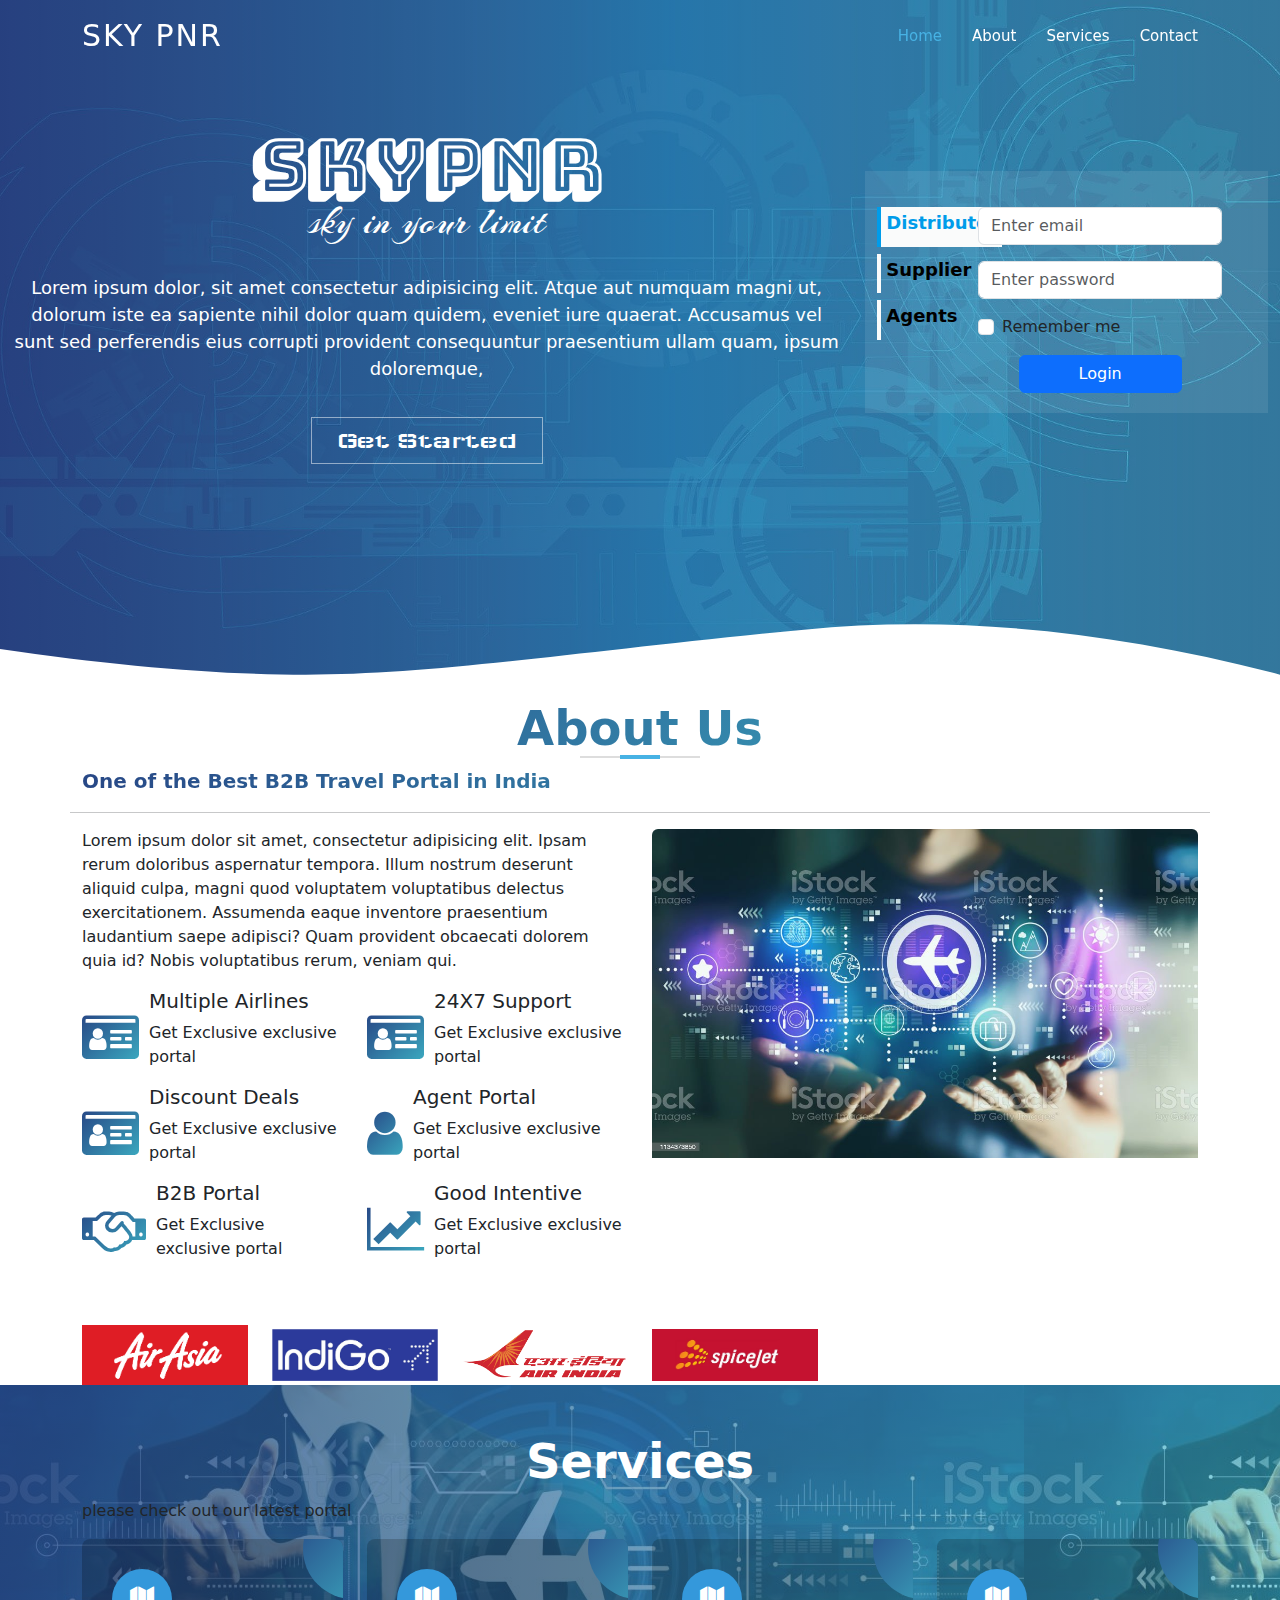
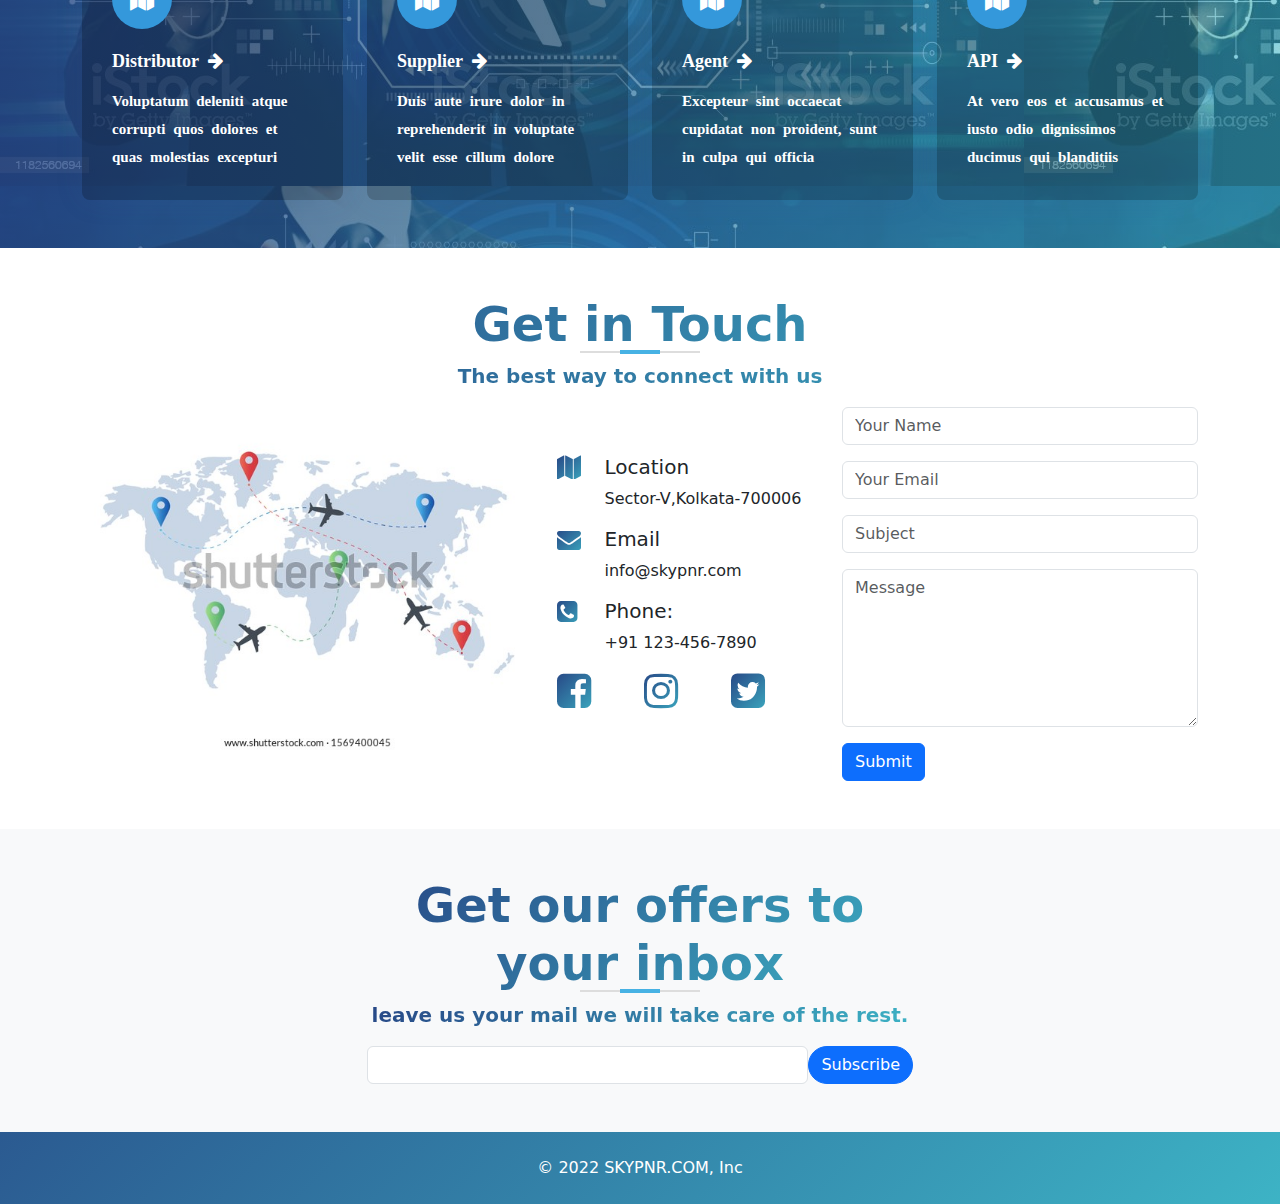
==== commit d1862753: "fifth" ====
--- a/index.html
+++ b/index.html
@@ -17,60 +17,33 @@
       href="https://fonts.googleapis.com/css2?family=Arizonia&family=Bungee+Inline&family=Bungee+Shade&family=Wallpoet&display=swap"
       rel="stylesheet"
     />
+    <link
+      rel="stylesheet"
+      href="https://cdn.jsdelivr.net/npm/bootstrap-icons@1.8.3/font/bootstrap-icons.css"
+    />
     <link rel="stylesheet" type="" href="css/style.css" />
   </head>
   <body>
-    <!-- navbar -->
-    <div class="site-mobile-menu site-navbar-target">
-      <div class="site-mobile-menu-header">
-        <div class="site-mobile-menu-close mt-3">
-          <span class="icon-close2 js-menu-toggle"></span>
-        </div>
-      </div>
-      <div class="site-mobile-menu-body"></div>
-    </div>
-    <!-- .site-mobile-menu -->
-
-    <div class="site-navbar-wrap">
-      <div class="site-navbar site-navbar-target js-sticky-header">
-        <div class="container">
-          <div class="row align-items-center">
-            <div class="col-2">
-              <h1 class="my-0 site-logo"><a href="index.html">SKY PNR</a></h1>
-            </div>
-            <div class="col-10">
-              <nav class="site-navigation text-right TAlgn" role="navigation">
-                <div class="container">
-                  <div class="d-inline-block d-lg-none ml-md-0 mr-auto py-3">
-                    <a
-                      href="#"
-                      class="site-menu-toggle js-menu-toggle text-white"
-                      ><span class="icon-menu h3"></span
-                    ></a>
-                  </div>
-
-                  <ul
-                    class="site-menu main-menu js-clone-nav d-none d-lg-block"
-                  >
-                    <li class="active">
-                      <a href="#hero" class="nav-link">Home</a>
-                    </li>
-                    <li><a href="#about" class="nav-link">About</a></li>
-                    <li>
-                      <a href="#service" class="nav-link">Service</a>
-                    </li>
-                    <li>
-                      <a href="#contact" class="nav-link">Contact</a>
-                    </li>
-                  </ul>
-                </div>
-              </nav>
-            </div>
-          </div>
-        </div>
-      </div>
-    </div>
-    <!-- navbar -->
+    <!-- ======= Header ======= -->
+    <header id="header" class="fixed-top">
+      <div class="container d-flex align-items-center">
+        <h1 class="logo me-auto"><a href="index.html">SKY PNR</a></h1>
+        <!-- Uncomment below if you prefer to use an image logo -->
+        <!-- <a href="index.html" class="logo me-auto"><img src="assets/img/logo.png" alt="" class="img-fluid"></a>-->
+
+        <nav id="navbar" class="navbar">
+          <ul>
+            <li><a class="nav-link scrollto active" href="#hero">Home</a></li>
+            <li><a class="nav-link scrollto" href="#about">About</a></li>
+            <li><a class="nav-link scrollto" href="#service">Services</a></li>
+            <li><a class="nav-link scrollto" href="#contact">Contact</a></li>
+          </ul>
+          <i class="bi bi-list mobile-nav-toggle"></i>
+        </nav>
+        <!-- .navbar -->
+      </div>
+    </header>
+    <!-- End Header -->
     <!-- hero section -->
     <section id="hero" class="hero-section">
       <div class="wave">
@@ -115,9 +88,7 @@
               doloremque,
             </p>
             <br />
-            <a href="index.html#about">
-              <button class="btnfos-5" role="button">Get Started</button></a
-            >
+            <a href="#about" class="btnfos-5 scrollto"> Get Started </a>
           </div>
           <div class="col-md-4 py-5">
             <!-- features section -->
@@ -309,7 +280,7 @@
               <div class="col-sm-6 d-flex m-auto">
                 <i class="fa fa-id-card abt" aria-hidden="true"></i>
                 <div>
-                  <h5>Agent Portal</h5>
+                  <h5>Multiple Airlines</h5>
                   <p>Get Exclusive exclusive portal</p>
                 </div>
               </div>
@@ -362,9 +333,49 @@
     </section>
     <!-- About section -->
 
-    <!-- Client Section -->
-    <section id="clients" class="clients"></section>
-    <!-- Client Section -->
+    <!-- ======= Cliens Section ======= -->
+    <section id="cliens" class="cliens section-bg">
+      <div class="container">
+        <div class="row" data-aos="zoom-in">
+          <div
+            class="col-lg-2 col-md-4 col-6 d-flex align-items-center justify-content-center"
+          >
+            <img src="images/clients/client-1.png" class="img-fluid" alt="" />
+          </div>
+
+          <div
+            class="col-lg-2 col-md-4 col-6 d-flex align-items-center justify-content-center"
+          >
+            <img src="images/clients/client-2.png" class="img-fluid" alt="" />
+          </div>
+
+          <div
+            class="col-lg-2 col-md-4 col-6 d-flex align-items-center justify-content-center"
+          >
+            <img src="images/clients/client-3.png" class="img-fluid" alt="" />
+          </div>
+
+          <div
+            class="col-lg-2 col-md-4 col-6 d-flex align-items-center justify-content-center"
+          >
+            <img src="images/clients/client-4.png" class="img-fluid" alt="" />
+          </div>
+
+          <div
+            class="col-lg-2 col-md-4 col-6 d-flex align-items-center justify-content-center"
+          >
+            <img src="images/clients/client-5.png" class="img-fluid" alt="" />
+          </div>
+
+          <div
+            class="col-lg-2 col-md-4 col-6 d-flex align-items-center justify-content-center"
+          >
+            <img src="images/clients/client-6.png" class="img-fluid" alt="" />
+          </div>
+        </div>
+      </div>
+    </section>
+    <!-- End Cliens Section -->
     <!-- service section -->
     <section id="service" class="services">
       <div class="container">
@@ -614,5 +625,6 @@
     <script src="https://cdn.jsdelivr.net/npm/bootstrap@5.2.0-beta1/dist/js/bootstrap.bundle.min.js"></script>
     <script src="js/jquery.sticky.js"></script>
     <script src="js/main.js"></script>
+    <script src="js/main2.js"></script>
   </body>
 </html>
--- a/css/style.css
+++ b/css/style.css
@@ -10,497 +10,174 @@
 }
 
 /* nav bar */
-
-.TAlgn {
-  text-align: right !important;
-}
-.site-navbar-wrap {
-  position: absolute;
+/*--------------------------------------------------------------
+# Header
+--------------------------------------------------------------*/
+#header {
+  transition: all 0.5s;
+  z-index: 997;
+  padding: 15px 0;
+}
+#header.header-scrolled,
+#header.header-inner-pages {
+  background: rgba(40, 58, 90, 0.9);
+}
+#header .logo {
+  font-size: 30px;
+  margin: 0;
+  padding: 0;
+  line-height: 1;
+  font-weight: 500;
+  letter-spacing: 2px;
+  text-transform: uppercase;
+}
+#header .logo a {
+  color: #fff;
+}
+#header .logo img {
+  max-height: 40px;
+}
+
+/*--------------------------------------------------------------
+# Navigation Menu
+--------------------------------------------------------------*/
+/**
+* Desktop Navigation 
+*/
+.navbar {
+  padding: 0;
+}
+.navbar ul {
+  margin: 0;
+  padding: 0;
+  display: flex;
+  list-style: none;
+  align-items: center;
+}
+.navbar li {
+  position: relative;
+}
+.navbar a,
+.navbar a:focus {
+  display: flex;
+  align-items: center;
+  justify-content: space-between;
+  padding: 10px 0 10px 30px;
+  font-size: 15px;
+  font-weight: 500;
+  color: #fff;
+  white-space: nowrap;
+  transition: 0.3s;
+}
+.navbar a i,
+.navbar a:focus i {
+  font-size: 12px;
+  line-height: 0;
+  margin-left: 5px;
+}
+.navbar a:hover,
+.navbar .active,
+.navbar .active:focus,
+.navbar li:hover > a {
+  color: #47b2e4;
+}
+
+/**
+* Mobile Navigation 
+*/
+.mobile-nav-toggle {
+  color: #fff;
+  font-size: 28px;
+  cursor: pointer;
+  display: none;
+  line-height: 0;
+  transition: 0.5s;
+}
+.mobile-nav-toggle.bi-x {
+  color: #fff;
+}
+
+@media (max-width: 991px) {
+  .mobile-nav-toggle {
+    display: block;
+  }
+
+  .navbar ul {
+    display: none;
+  }
+}
+.navbar-mobile {
+  position: fixed;
+  overflow: hidden;
+  top: 0;
+  right: 0;
+  left: 0;
+  bottom: 0;
+  background: rgba(40, 58, 90, 0.9);
+  transition: 0.3s;
+  z-index: 999;
+}
+.navbar-mobile .mobile-nav-toggle {
+  position: absolute;
+  top: 15px;
+  right: 15px;
+}
+.navbar-mobile ul {
+  display: block;
+  position: absolute;
+  top: 55px;
+  right: 15px;
+  bottom: 15px;
+  left: 15px;
+  padding: 10px 0;
+  border-radius: 10px;
+  background-color: #fff;
+  overflow-y: auto;
+  transition: 0.3s;
+}
+.navbar-mobile a,
+.navbar-mobile a:focus {
+  padding: 10px 20px;
+  font-size: 15px;
+  color: #37517e;
+}
+.navbar-mobile a:hover,
+.navbar-mobile .active,
+.navbar-mobile li:hover > a {
+  color: #47b2e4;
+}
+.navbar-mobile .getstarted,
+.navbar-mobile .getstarted:focus {
+  margin: 15px;
+  color: #37517e;
+}
+.navbar-mobile .dropdown ul {
+  position: static;
+  display: none;
+  margin: 10px 20px;
+  padding: 10px 0;
   z-index: 99;
-  width: 100%;
-  left: 0;
-}
-.site-navbar-wrap a {
-  color: #fff;
-}
-.site-navbar-wrap .site-navbar-top {
-  font-size: 0.8rem;
-}
-
-.site-navbar-top {
-  border-bottom: 1px solid rgba(255, 255, 255, 0.4);
-}
-
-.site-navbar {
-  margin-bottom: 0px;
-  width: 100%;
-}
-.site-navbar .site-logo {
-  font-weight: 200;
-  line-height: 0;
-  top: -7px;
-  position: relative;
-}
-.site-navbar .site-logo a {
-  font-weight: 200;
-  color: #fff;
-  font-size: 20px;
-  font-weight: bold;
-  text-transform: uppercase;
-}
-.site-navbar .site-navigation .site-menu {
-  margin-bottom: 0;
-}
-.site-navbar .site-navigation .site-menu a {
-  text-decoration: none !important;
-  display: inline-block;
-  font-weight: 500;
-}
-.site-navbar .site-navigation .site-menu > li {
-  display: inline-block;
-  padding: 10px 5px;
-}
-.site-navbar .site-navigation .site-menu > li > a {
-  padding: 20px 10px;
-  color: rgba(255, 255, 255, 0.6);
-  font-size: 15px;
-  text-decoration: none !important;
-}
-.site-navbar .site-navigation .site-menu > li > a.active {
-  color: #fff;
-}
-.site-navbar .site-navigation .site-menu > li > a:hover {
-  color: #fff;
-}
-.site-navbar .site-navigation .site-menu > li:last-child {
-  padding-right: 0;
-}
-.site-navbar .site-navigation .site-menu > li:last-child > a {
-  padding-right: 0;
-}
-.site-navbar .site-navigation .site-menu .has-children {
-  position: relative;
-}
-.site-navbar .site-navigation .site-menu .has-children > a {
-  position: relative;
-  padding-right: 20px;
-}
-.site-navbar .site-navigation .site-menu .has-children > a:before {
-  position: absolute;
-  content: "\e313";
-  font-size: 16px;
-  top: 50%;
-  right: 0;
-  -webkit-transform: translateY(-50%);
-  -ms-transform: translateY(-50%);
-  transform: translateY(-50%);
-  font-family: "icomoon";
-}
-.site-navbar .site-navigation .site-menu .has-children .dropdown {
-  visibility: hidden;
-  opacity: 0;
-  top: 100%;
-  position: absolute;
-  text-align: left;
-  -webkit-box-shadow: 0 0px 4px 0px rgba(0, 0, 0, 0.25);
-  box-shadow: 0 0px 4px 0px rgba(0, 0, 0, 0.25);
-  padding: 0px 0;
-  margin-top: 20px;
-  margin-left: 0px;
+  opacity: 1;
+  visibility: visible;
   background: #fff;
-  -webkit-transition: 0.2s 0s;
-  -o-transition: 0.2s 0s;
-  transition: 0.2s 0s;
-  border-radius: 4px;
-}
-.site-navbar .site-navigation .site-menu .has-children .dropdown.arrow-top {
-  position: absolute;
-}
-.site-navbar
-  .site-navigation
-  .site-menu
-  .has-children
-  .dropdown.arrow-top:before {
-  bottom: 100%;
-  left: 20%;
-  border: solid transparent;
-  content: " ";
-  height: 0;
-  width: 0;
-  position: absolute;
-  pointer-events: none;
-}
-.site-navbar
-  .site-navigation
-  .site-menu
-  .has-children
-  .dropdown.arrow-top:before {
-  border-color: rgba(136, 183, 213, 0);
-  border-bottom-color: #fff;
-  border-width: 10px;
-  margin-left: -10px;
-}
-.site-navbar .site-navigation .site-menu .has-children .dropdown a {
-  font-size: 14px;
-  text-transform: none;
-  letter-spacing: normal;
-  -webkit-transition: 0s all;
-  -o-transition: 0s all;
-  transition: 0s all;
-  color: #343a40;
-}
-.site-navbar .site-navigation .site-menu .has-children .dropdown a.active {
-  color: #007bff;
-}
-.site-navbar .site-navigation .site-menu .has-children .dropdown .active > a {
-  color: #fff !important;
-}
-.site-navbar .site-navigation .site-menu .has-children .dropdown > li {
-  list-style: none;
-  padding: 0;
-  margin: 0;
+  box-shadow: 0px 0px 30px rgba(127, 137, 161, 0.25);
+}
+.navbar-mobile .dropdown ul li {
   min-width: 200px;
 }
-.site-navbar
-  .site-navigation
-  .site-menu
-  .has-children
-  .dropdown
-  > li:first-child
-  > a {
-  border-top-left-radius: 4px;
-  border-top-right-radius: 4px;
-}
-.site-navbar
-  .site-navigation
-  .site-menu
-  .has-children
-  .dropdown
-  > li:last-child
-  > a {
-  border-bottom-left-radius: 4px;
-  border-bottom-right-radius: 4px;
-}
-.site-navbar .site-navigation .site-menu .has-children .dropdown > li > a {
-  padding: 9px 20px;
+.navbar-mobile .dropdown ul a {
+  padding: 10px 20px;
+}
+.navbar-mobile .dropdown ul a i {
+  font-size: 12px;
+}
+.navbar-mobile .dropdown ul a:hover,
+.navbar-mobile .dropdown ul .active:hover,
+.navbar-mobile .dropdown ul li:hover > a {
+  color: #47b2e4;
+}
+.navbar-mobile .dropdown > .dropdown-active {
   display: block;
-}
-.site-navbar
-  .site-navigation
-  .site-menu
-  .has-children
-  .dropdown
-  > li
-  > a:hover {
-  background: #ebeef0;
-  color: #212529;
-}
-.site-navbar
-  .site-navigation
-  .site-menu
-  .has-children
-  .dropdown
-  > li.has-children
-  > a:before {
-  content: "\e315";
-  right: 20px;
-}
-.site-navbar
-  .site-navigation
-  .site-menu
-  .has-children
-  .dropdown
-  > li.has-children
-  > .dropdown,
-.site-navbar
-  .site-navigation
-  .site-menu
-  .has-children
-  .dropdown
-  > li.has-children
-  > ul {
-  left: 100%;
-  top: 0;
-}
-.site-navbar
-  .site-navigation
-  .site-menu
-  .has-children
-  .dropdown
-  > li.has-children:hover
-  > a,
-.site-navbar
-  .site-navigation
-  .site-menu
-  .has-children
-  .dropdown
-  > li.has-children:active
-  > a,
-.site-navbar
-  .site-navigation
-  .site-menu
-  .has-children
-  .dropdown
-  > li.has-children:focus
-  > a {
-  background: #ebeef0;
-  color: #212529;
-}
-.site-navbar .site-navigation .site-menu .has-children:hover > a,
-.site-navbar .site-navigation .site-menu .has-children:focus > a,
-.site-navbar .site-navigation .site-menu .has-children:active > a {
-  color: #fff;
-}
-.site-navbar .site-navigation .site-menu .has-children:hover,
-.site-navbar .site-navigation .site-menu .has-children:focus,
-.site-navbar .site-navigation .site-menu .has-children:active {
-  cursor: pointer;
-}
-.site-navbar .site-navigation .site-menu .has-children:hover > .dropdown,
-.site-navbar .site-navigation .site-menu .has-children:focus > .dropdown,
-.site-navbar .site-navigation .site-menu .has-children:active > .dropdown {
-  -webkit-transition-delay: 0s;
-  -o-transition-delay: 0s;
-  transition-delay: 0s;
-  margin-top: 0px;
-  visibility: visible;
-  opacity: 1;
-}
-
-.site-mobile-menu {
-  width: 300px;
-  position: fixed;
-  right: 0;
-  z-index: 2000;
-  padding-top: 20px;
-  background: #fff;
-  height: calc(100vh);
-  -webkit-transform: translateX(110%);
-  -ms-transform: translateX(110%);
-  transform: translateX(110%);
-  -webkit-box-shadow: -10px 0 20px -10px rgba(0, 0, 0, 0.1);
-  box-shadow: -10px 0 20px -10px rgba(0, 0, 0, 0.1);
-  -webkit-transition: 0.3s all ease-in-out;
-  -o-transition: 0.3s all ease-in-out;
-  transition: 0.3s all ease-in-out;
-}
-.offcanvas-menu .site-mobile-menu {
-  -webkit-transform: translateX(0%);
-  -ms-transform: translateX(0%);
-  transform: translateX(0%);
-}
-.site-mobile-menu .site-mobile-menu-header {
-  width: 100%;
-  float: left;
-  padding-left: 20px;
-  padding-right: 20px;
-}
-.site-mobile-menu .site-mobile-menu-header .site-mobile-menu-close {
-  float: right;
-  margin-top: 8px;
-}
-.site-mobile-menu .site-mobile-menu-header .site-mobile-menu-close span {
-  font-size: 30px;
-  display: inline-block;
-  padding-left: 10px;
-  padding-right: 0px;
-  line-height: 1;
-  cursor: pointer;
-  -webkit-transition: 0.3s all ease;
-  -o-transition: 0.3s all ease;
-  transition: 0.3s all ease;
-}
-.site-mobile-menu .site-mobile-menu-header .site-mobile-menu-close span:hover {
-  color: #dee2e6;
-}
-.site-mobile-menu .site-mobile-menu-header .site-mobile-menu-logo {
-  float: left;
-  margin-top: 10px;
-  margin-left: 0px;
-}
-.site-mobile-menu .site-mobile-menu-header .site-mobile-menu-logo a {
-  display: inline-block;
-  text-transform: uppercase;
-}
-.site-mobile-menu .site-mobile-menu-header .site-mobile-menu-logo a img {
-  max-width: 70px;
-}
-.site-mobile-menu .site-mobile-menu-header .site-mobile-menu-logo a:hover {
-  text-decoration: none;
-}
-.site-mobile-menu .site-mobile-menu-body {
-  overflow-y: scroll;
-  -webkit-overflow-scrolling: touch;
-  position: relative;
-  padding: 20px;
-  height: calc(100vh - 52px);
-  padding-bottom: 150px;
-}
-.site-mobile-menu .site-nav-wrap {
-  padding: 0;
-  margin: 0;
-  list-style: none;
-  position: relative;
-}
-.site-mobile-menu .site-nav-wrap a {
-  padding: 10px 20px;
-  display: block;
-  position: relative;
-  color: #212529;
-}
-.site-mobile-menu .site-nav-wrap a.active,
-.site-mobile-menu .site-nav-wrap a:hover {
-  color: #007bff;
-}
-.site-mobile-menu .site-nav-wrap li {
-  position: relative;
-  display: block;
-}
-.site-mobile-menu .site-nav-wrap li.active > a {
-  color: #007bff;
-}
-.site-mobile-menu .site-nav-wrap .arrow-collapse {
-  position: absolute;
-  right: 0px;
-  top: 10px;
-  z-index: 20;
-  width: 36px;
-  height: 36px;
-  text-align: center;
-  cursor: pointer;
-  border-radius: 50%;
-}
-.site-mobile-menu .site-nav-wrap .arrow-collapse:hover {
-  background: #f8f9fa;
-}
-.site-mobile-menu .site-nav-wrap .arrow-collapse:before {
-  font-size: 12px;
-  z-index: 20;
-  font-family: "icomoon";
-  content: "\f078";
-  position: absolute;
-  top: 50%;
-  left: 50%;
-  -webkit-transform: translate(-50%, -50%) rotate(-180deg);
-  -ms-transform: translate(-50%, -50%) rotate(-180deg);
-  transform: translate(-50%, -50%) rotate(-180deg);
-  -webkit-transition: 0.3s all ease;
-  -o-transition: 0.3s all ease;
-  transition: 0.3s all ease;
-}
-.site-mobile-menu .site-nav-wrap .arrow-collapse.collapsed:before {
-  -webkit-transform: translate(-50%, -50%);
-  -ms-transform: translate(-50%, -50%);
-  transform: translate(-50%, -50%);
-}
-.site-mobile-menu .site-nav-wrap > li {
-  display: block;
-  position: relative;
-  float: left;
-  width: 100%;
-}
-.site-mobile-menu .site-nav-wrap > li > a {
-  padding-left: 20px;
-  font-size: 20px;
-}
-.site-mobile-menu .site-nav-wrap > li > ul {
-  padding: 0;
-  margin: 0;
-  list-style: none;
-}
-.site-mobile-menu .site-nav-wrap > li > ul > li {
-  display: block;
-}
-.site-mobile-menu .site-nav-wrap > li > ul > li > a {
-  padding-left: 40px;
-  font-size: 16px;
-}
-.site-mobile-menu .site-nav-wrap > li > ul > li > ul {
-  padding: 0;
-  margin: 0;
-}
-.site-mobile-menu .site-nav-wrap > li > ul > li > ul > li {
-  display: block;
-}
-.site-mobile-menu .site-nav-wrap > li > ul > li > ul > li > a {
-  font-size: 16px;
-  padding-left: 60px;
-}
-
-.sticky-wrapper {
-  position: absolute;
-  z-index: 100;
-  width: 100%;
-}
-.sticky-wrapper + .site-blocks-cover {
-  margin-top: 96px;
-}
-.sticky-wrapper .site-navbar {
-  -webkit-transition: 0.3s all ease;
-  -o-transition: 0.3s all ease;
-  transition: 0.3s all ease;
-}
-.sticky-wrapper .site-navbar ul li.active a {
-  color: #fff;
-}
-.sticky-wrapper.is-sticky .site-navbar {
-  background-color: #33749b;
-}
-.sticky-wrapper.is-sticky .site-navbar .site-navigation .site-menu > li {
-  display: inline-block;
-  padding: 10px 5px;
-}
-.sticky-wrapper.is-sticky
-  .site-navbar
-  .site-navigation
-  .site-menu
-  > li:last-child {
-  padding-right: 0;
-}
-.sticky-wrapper.is-sticky
-  .site-navbar
-  .site-navigation
-  .site-menu
-  > li:last-child
-  > a {
-  padding-right: 0;
-}
-.sticky-wrapper.is-sticky
-  .site-navbar
-  .site-navigation
-  .site-menu
-  > li.has-children
-  > a {
-  padding-right: 20px;
-}
-.sticky-wrapper.is-sticky .site-navbar .site-navigation .site-menu > li > a {
-  padding: 10px 10px;
-  color: rgba(255, 255, 255, 0.6);
-  font-size: 15px;
-}
-.sticky-wrapper.is-sticky
-  .site-navbar
-  .site-navigation
-  .site-menu
-  > li
-  > a:hover {
-  color: #fff !important;
-}
-.sticky-wrapper.is-sticky
-  .site-navbar
-  .site-navigation
-  .site-menu
-  > li
-  > a.active {
-  color: #fff !important;
-}
-.sticky-wrapper.is-sticky
-  .site-navbar
-  .site-navigation
-  .site-menu
-  > li.active
-  a {
-  color: #fff;
 }
 
 /* nav bar */
@@ -632,6 +309,10 @@
   z-index: 9;
 }
 
+a.btnfos-5:hover {
+  color: #ffffff;
+}
+
 /*--------------------------------------------------------------
 # Services
 --------------------------------------------------------------*/
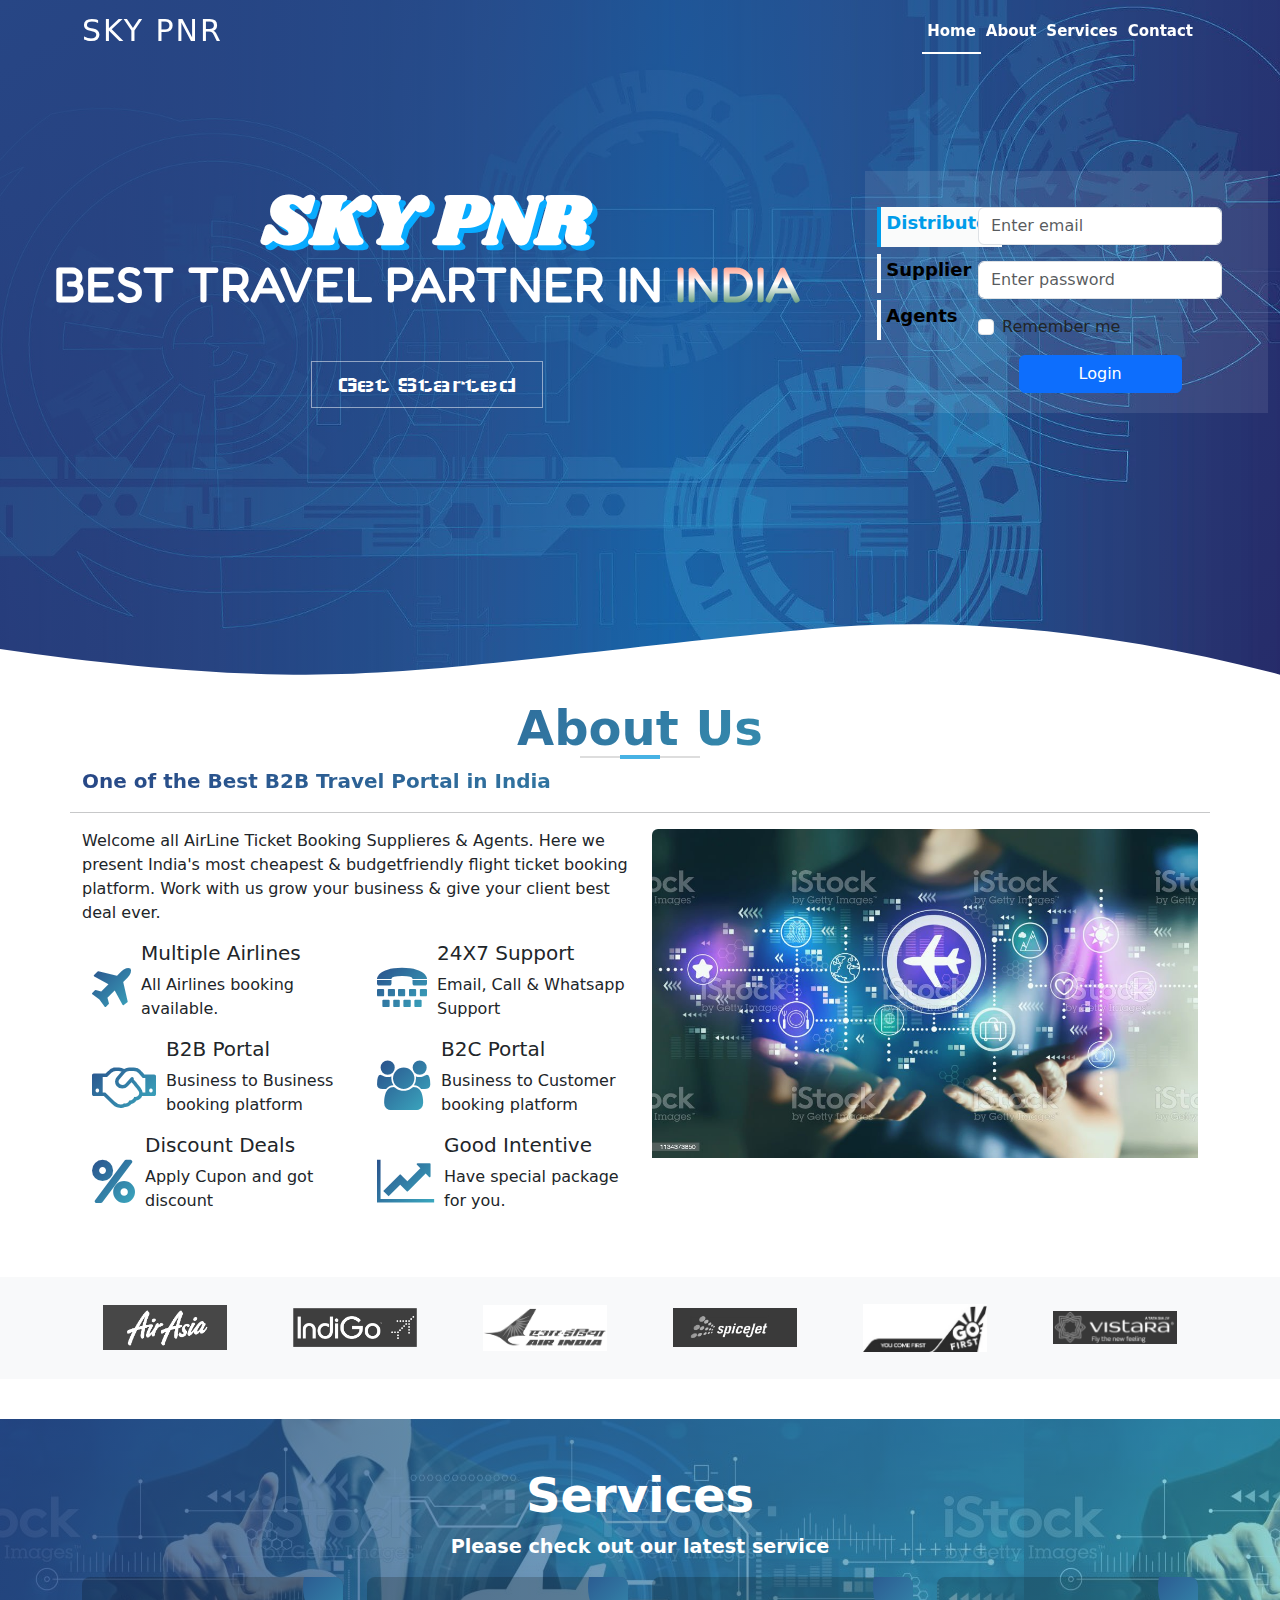
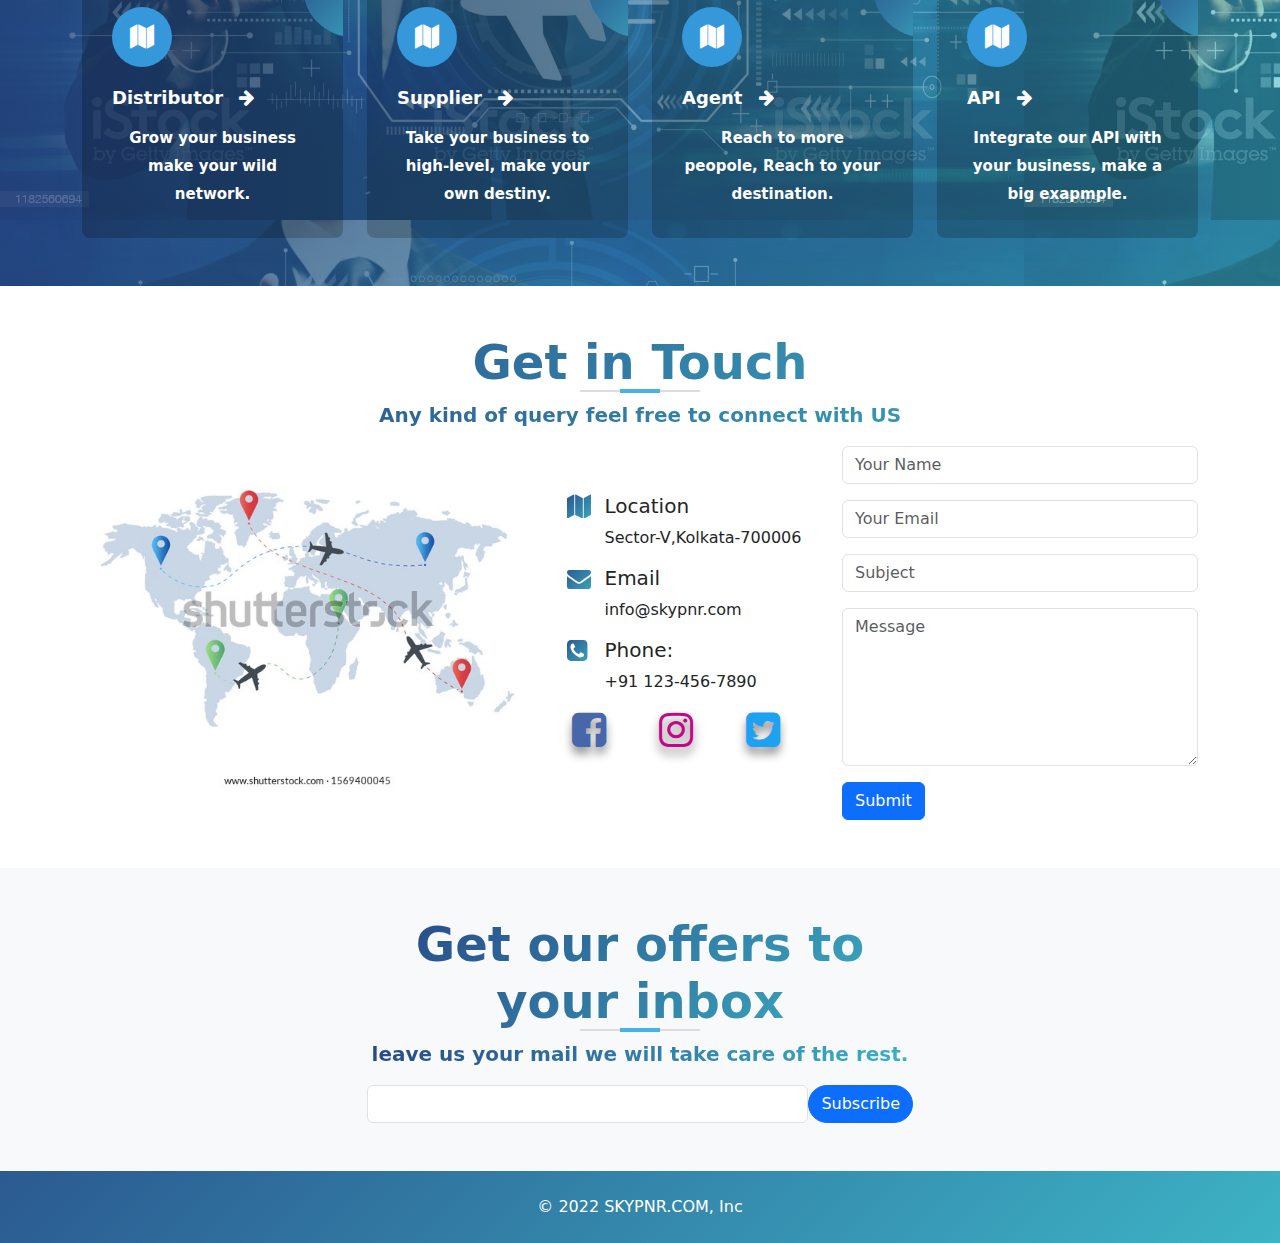
==== commit e59a6bb5: "fifth" ====
--- a/index.html
+++ b/index.html
@@ -8,15 +8,18 @@
       href="https://cdn.jsdelivr.net/npm/bootstrap@5.2.0-beta1/dist/css/bootstrap.min.css"
       rel="stylesheet"
     />
+
+    <!-- Font Awesome -->
     <link
       rel="stylesheet"
       href="https://cdnjs.cloudflare.com/ajax/libs/font-awesome/4.7.0/css/font-awesome.min.css"
     />
-    <link rel="stylesheet" href="css/fonts/icomoon/style.css" />
+    <!-- Google Font -->
     <link
-      href="https://fonts.googleapis.com/css2?family=Arizonia&family=Bungee+Inline&family=Bungee+Shade&family=Wallpoet&display=swap"
+      href="https://fonts.googleapis.com/css2?family=Acme&family=Fredoka+One&family=Arizonia&family=Bungee+Inline&family=Shrikhand&family=Bungee+Shade&family=Wallpoet&display=swap"
       rel="stylesheet"
     />
+    <!-- Bootstrap ICON -->
     <link
       rel="stylesheet"
       href="https://cdn.jsdelivr.net/npm/bootstrap-icons@1.8.3/font/bootstrap-icons.css"
@@ -78,15 +81,12 @@
       <div class="container-fluid">
         <div class="row py-5">
           <div class="col-md-8 m-auto text-center">
-            <h1>SKYPNR</h1>
-            <h3>sky in your limit</h3>
-            <p>
-              Lorem ipsum dolor, sit amet consectetur adipisicing elit. Atque
-              aut numquam magni ut, dolorum iste ea sapiente nihil dolor quam
-              quidem, eveniet iure quaerat. Accusamus vel sunt sed perferendis
-              eius corrupti provident consequuntur praesentium ullam quam, ipsum
-              doloremque,
-            </p>
+            <h1>SKY PNR</h1>
+            <!-- <h3>sky in your limit</h3> -->
+            <h2>
+              BEST TRAVEL PARTNER IN
+              <span class="flagCol">INDIA</span>
+            </h2>
             <br />
             <a href="#about" class="btnfos-5 scrollto"> Get Started </a>
           </div>
@@ -269,61 +269,60 @@
           <hr />
           <div class="col-md-6">
             <p>
-              Lorem ipsum dolor sit amet, consectetur adipisicing elit. Ipsam
-              rerum doloribus aspernatur tempora. Illum nostrum deserunt aliquid
-              culpa, magni quod voluptatem voluptatibus delectus exercitationem.
-              Assumenda eaque inventore praesentium laudantium saepe adipisci?
-              Quam provident obcaecati dolorem quia id? Nobis voluptatibus
-              rerum, veniam qui.
+              Welcome all AirLine Ticket Booking Supplieres & Agents. Here we
+              present India's most cheapest & budgetfriendly flight ticket
+              booking platform. Work with us grow your business & give your
+              client best deal ever.
             </p>
             <div class="row">
               <div class="col-sm-6 d-flex m-auto">
-                <i class="fa fa-id-card abt" aria-hidden="true"></i>
+                <i class="fa fa-plane abt" aria-hidden="true"></i>
                 <div>
                   <h5>Multiple Airlines</h5>
-                  <p>Get Exclusive exclusive portal</p>
+                  <p>All Airlines booking available. &nbsp&nbsp</p>
                 </div>
               </div>
               <div class="col-sm-6 d-flex m-auto">
-                <i class="fa fa-id-card abt" aria-hidden="true"></i>
+                <i class="fa fa-tty abt" aria-hidden="true"></i>
                 <div>
                   <h5>24X7 Support</h5>
-                  <p>Get Exclusive exclusive portal</p>
-                </div>
-              </div>
-              <div class="col-sm-6 d-flex m-auto">
-                <i class="fa fa-id-card abt" aria-hidden="true"></i>
-                <div>
-                  <h5>Discount Deals</h5>
-                  <p>Get Exclusive exclusive portal</p>
-                </div>
-              </div>
-              <div class="col-sm-6 d-flex m-auto">
-                <i class="fa fa-user abt" aria-hidden="true"></i>
-                <div>
-                  <h5>Agent Portal</h5>
-                  <p>Get Exclusive exclusive portal</p>
+                  <p>Email, Call & Whatsapp Support</p>
                 </div>
               </div>
               <div class="col-sm-6 d-flex m-auto">
                 <i class="fa fa-handshake-o abt" aria-hidden="true"></i>
                 <div>
                   <h5>B2B Portal</h5>
-                  <p>Get Exclusive exclusive portal</p>
-                </div>
-              </div>
+                  <p>Business to Business booking platform</p>
+                </div>
+              </div>
+              <div class="col-sm-6 d-flex m-auto">
+                <i class="fa fa-users abt" aria-hidden="true"></i>
+                <div>
+                  <h5>B2C Portal</h5>
+                  <p>Business to Customer booking platform</p>
+                </div>
+              </div>
+              <div class="col-sm-6 d-flex m-auto">
+                <i class="fa fa-percent abt" aria-hidden="true"></i>
+                <div>
+                  <h5>Discount Deals</h5>
+                  <p>Apply Cupon and got discount</p>
+                </div>
+              </div>
+
               <div class="col-sm-6 d-flex m-auto">
                 <i class="fa fa-line-chart abt" aria-hidden="true"></i>
                 <div>
                   <h5>Good Intentive</h5>
-                  <p>Get Exclusive exclusive portal</p>
+                  <p>Have special package for you.</p>
                 </div>
               </div>
             </div>
           </div>
           <div class="col-md-6">
             <img
-              src="images/istockphoto-1134373850-1024x1024.jpg"
+              src="images/about-us.jpg"
               class="img-fluid rounded-top"
               alt=""
             />
@@ -333,8 +332,8 @@
     </section>
     <!-- About section -->
 
-    <!-- ======= Cliens Section ======= -->
-    <section id="cliens" class="cliens section-bg">
+    <!-- ======= clients Section ======= -->
+    <section id="clients" class="clients section-bg">
       <div class="container">
         <div class="row" data-aos="zoom-in">
           <div
@@ -375,13 +374,13 @@
         </div>
       </div>
     </section>
-    <!-- End Cliens Section -->
+    <!-- End clients Section -->
     <!-- service section -->
     <section id="service" class="services">
       <div class="container">
-        <div class="row py-5 srvc">
+        <div class="row py-5 section-title2">
           <h1 class="text-center">Services</h1>
-          <p class="ParaHead">please check out our latest portal</p>
+          <p class="ParaHead">Please check out our latest service</p>
           <div
             class="col-md-6 col-lg-3 d-flex align-items-stretch mb-5 mb-lg-0"
           >
@@ -400,8 +399,7 @@
                 </a>
               </h4>
               <p class="description">
-                Voluptatum deleniti atque corrupti quos dolores et quas
-                molestias excepturi
+                Grow your business make your wild network.
               </p>
             </div>
           </div>
@@ -422,8 +420,7 @@
                 ></a>
               </h4>
               <p class="description">
-                Duis aute irure dolor in reprehenderit in voluptate velit esse
-                cillum dolore
+                Take your business to high-level, make your own destiny.
               </p>
             </div>
           </div>
@@ -438,14 +435,13 @@
               <div class="icon">
                 <i class="fa fa-map fs-4" aria-hidden="true"></i>
               </div>
-              <h4 class="title">
+              <h4 class="title" title="Agent Login">
                 <a href=""
                   >Agent <i class="fa fa-arrow-right" aria-hidden="true"></i
                 ></a>
               </h4>
               <p class="description">
-                Excepteur sint occaecat cupidatat non proident, sunt in culpa
-                qui officia
+                Reach to more peopole, Reach to your destination.
               </p>
             </div>
           </div>
@@ -466,8 +462,7 @@
                 ></a>
               </h4>
               <p class="description">
-                At vero eos et accusamus et iusto odio dignissimos ducimus qui
-                blanditiis
+                Integrate our API with your business, make a big exapmple.
               </p>
             </div>
           </div>
@@ -482,12 +477,12 @@
       <div class="container title_text">
         <div class="section-title">
           <h1>Get in Touch</h1>
-          <p>The best way to connect with us</p>
+          <p>Any kind of query feel free to connect with US</p>
         </div>
         <div class="row">
           <div class="col-md-5">
             <img
-              src="images/airplane-routes-on-world-map-600w-1569400045.jpg"
+              src="images/contact.jpg"
               class="img-fluid rounded-top"
               alt=""
             />
@@ -519,29 +514,14 @@
                 <p>+91 123-456-7890</p>
               </div>
               <div class="row">
-                <div class="col-4">
-                  <a href="">
-                    <i
-                      class="fa fa-facebook-square fs-1 contct"
-                      aria-hidden="true"
-                    ></i
-                  ></a>
-                </div>
-                <div class="col-4">
-                  <a href="">
-                    <i
-                      class="fa fa-instagram fs-1 contct"
-                      aria-hidden="true"
-                    ></i
-                  ></a>
-                </div>
-                <div class="col-4">
-                  <a href="">
-                    <i
-                      class="fa fa-twitter-square fs-1 contct"
-                      aria-hidden="true"
-                    ></i
-                  ></a>
+                <div class="col-4 wrapper">
+                  <a href=""> <i class="fa fa-5x fa-facebook-square"></i> </a>
+                </div>
+                <div class="col-4 wrapper">
+                  <a href=""> <i class="fa fa-5x fa-instagram"></i></a>
+                </div>
+                <div class="col-4 wrapper">
+                  <a href=""> <i class="fa fa-5x fa-twitter-square"></i></a>
                 </div>
               </div>
             </div>
@@ -589,7 +569,7 @@
     </section>
     <!-- contact section -->
     <!-- subscrive section -->
-    <footer class="">
+    <footer>
       <div id="subscribe" class="py-5 bg-light">
         <div class="container">
           <div class="row justify-content-center text-center">
@@ -623,7 +603,6 @@
     <script src="https://ajax.googleapis.com/ajax/libs/jquery/3.6.0/jquery.min.js"></script>
     <script src="https://maxcdn.bootstrapcdn.com/bootstrap/3.4.1/js/bootstrap.min.js"></script>
     <script src="https://cdn.jsdelivr.net/npm/bootstrap@5.2.0-beta1/dist/js/bootstrap.bundle.min.js"></script>
-    <script src="js/jquery.sticky.js"></script>
     <script src="js/main.js"></script>
     <script src="js/main2.js"></script>
   </body>
--- a/css/style.css
+++ b/css/style.css
@@ -20,7 +20,7 @@
 }
 #header.header-scrolled,
 #header.header-inner-pages {
-  background: rgba(40, 58, 90, 0.9);
+  background: #33769d;
 }
 #header .logo {
   font-size: 30px;
@@ -62,9 +62,11 @@
   display: flex;
   align-items: center;
   justify-content: space-between;
-  padding: 10px 0 10px 30px;
+  padding: 5px 5px 5px 5px;
+  /* margin-right: 10px; */
+  /* margin-left: 10px; */
   font-size: 15px;
-  font-weight: 500;
+  font-weight: 600;
   color: #fff;
   white-space: nowrap;
   transition: 0.3s;
@@ -79,7 +81,25 @@
 .navbar .active,
 .navbar .active:focus,
 .navbar li:hover > a {
-  color: #47b2e4;
+  color: #fff;
+}
+.navbar a:hover:before,
+.navbar li:hover > a:before,
+.navbar .active:before {
+  visibility: visible;
+  width: 100%;
+}
+.navbar > ul > li > a:before {
+  content: "";
+  position: absolute;
+  width: 100%;
+  height: 2px;
+  bottom: -6px;
+  left: 0;
+  background-color: #fff;
+  visibility: hidden;
+  width: 0px;
+  transition: all 0.3s ease-in-out 0s;
 }
 
 /**
@@ -113,7 +133,7 @@
   right: 0;
   left: 0;
   bottom: 0;
-  background: rgba(40, 58, 90, 0.9);
+  background: #33769d;
   transition: 0.3s;
   z-index: 999;
 }
@@ -183,11 +203,7 @@
 /* nav bar */
 
 .hero-section {
-  background: linear-gradient(
-      to right,
-      rgba(39, 70, 133, 0.8) 0%,
-      rgb(61 179 197 / 56%) 100%
-    ),
+  background: linear-gradient(-45deg, #3db3c500, #274685),
     url(../images/hero-bg.jpg);
   position: relative;
   /* height: 100vh;*/
@@ -228,7 +244,9 @@
   font-size: 4.5rem;
   color: #fff;
   font-weight: 700;
-  font-family: "Bungee Shade", cursive;
+  /* font-family: "Bungee Shade", cursive; */
+  font-family: "Shrikhand", cursive;
+  text-shadow: 5px 5px #08abff;
 }
 .hero-section h3 {
   font-size: 40px;
@@ -237,9 +255,28 @@
   position: relative;
   top: -20px;
 }
+.hero-section h2 {
+  font-size: 50px;
+  color: #fff;
+  position: relative;
+  top: -20px;
+  font-family: "Fredoka One", cursive;
+}
 .hero-section p {
   font-size: 18px;
   color: #fff;
+}
+
+.flagCol {
+  background: rgb(255, 87, 51);
+  background: linear-gradient(
+    180deg,
+    rgba(255, 87, 51, 1) 0%,
+    rgba(255, 255, 255, 1) 50%,
+    rgba(24, 106, 59, 1) 100%
+  );
+  -webkit-background-clip: text;
+  -webkit-text-fill-color: transparent;
 }
 .fa.abt {
   font-size: 50px;
@@ -258,6 +295,62 @@
   text-align: center;
   margin: auto;
 }
+
+/* social icon */
+.wrapper {
+  display: inline-flex;
+  margin: 0;
+  padding: 0;
+  align-items: center;
+  justify-content: center;
+}
+.wrapper .fa {
+  font-size: 40px;
+}
+i {
+  padding: 0px 10px;
+}
+
+.wrapper i.fa-facebook-square {
+  color: #4867aa;
+  cursor: pointer;
+  text-shadow: 0px 7px 10px rgba(0, 0, 0, 0.4);
+  transition: all ease-in-out 150ms;
+}
+
+.wrapper i.fa-facebook-square:hover {
+  margin-top: -10px;
+  text-shadow: 0px 16px 10px rgba(0, 0, 0, 0.3);
+  transform: translate(0, -8);
+}
+
+.wrapper i.fa-twitter-square {
+  color: #1da1f2;
+  cursor: pointer;
+  text-shadow: 0px 7px 10px rgba(0, 0, 0, 0.4);
+  transition: all ease-in-out 150ms;
+}
+
+.wrapper i.fa-twitter-square:hover {
+  margin-top: -10px;
+  text-shadow: 0px 16px 10px rgba(0, 0, 0, 0.3);
+  transform: translate(0, -8);
+}
+
+.wrapper i.fa-instagram {
+  color: rgb(196, 6, 139);
+  cursor: pointer;
+  text-shadow: 0px 7px 10px rgba(0, 0, 0, 0.5);
+  transition: all ease-in-out 150ms;
+}
+
+.wrapper i.fa-instagram:hover {
+  margin-top: -10px;
+  text-shadow: 0px 14px 10px rgba(0, 0, 0, 0.4);
+  transform: translate(0, -5);
+}
+/* social icon */
+
 img.heroImg {
   position: relative;
   top: 10px;
@@ -268,7 +361,7 @@
       rgba(39, 70, 133, 0.8) 0%,
       rgb(61 179 197 / 56%) 100%
     ),
-    url(../images/istockphoto-1182560694-1024x1024.jpg);
+    url(../images/service.jpg);
   position: relative;
 }
 /* .getButton{
@@ -473,12 +566,43 @@
   bottom: -1px;
   left: calc(50% - 20px);
 }
-.srvc h1 {
+.section-title2 h1 {
   color: #ffffff !important;
   font-size: 3rem;
   font-weight: 700;
 }
+.section-title2 p {
+  color: #ffffff !important;
+  font-size: 1.2rem;
+  font-weight: 700;
+  text-align: center;
+}
 
 footer {
   background: linear-gradient(-45deg, #3db3c5, #274685);
 }
+/*--------------------------------------------------------------
+# clients
+--------------------------------------------------------------*/
+.clients {
+  padding: 12px 0;
+  text-align: center;
+  background: #f8f9fa;
+  margin-bottom: 40px;
+}
+.clients img {
+  max-width: 75%;
+  transition: all 0.4s ease-in-out;
+  display: inline-block;
+  padding: 15px 0;
+  filter: grayscale(100);
+}
+.clients img:hover {
+  filter: none;
+  transform: scale(1.1);
+}
+@media (max-width: 768px) {
+  .clients img {
+    max-width: 40%;
+  }
+}
